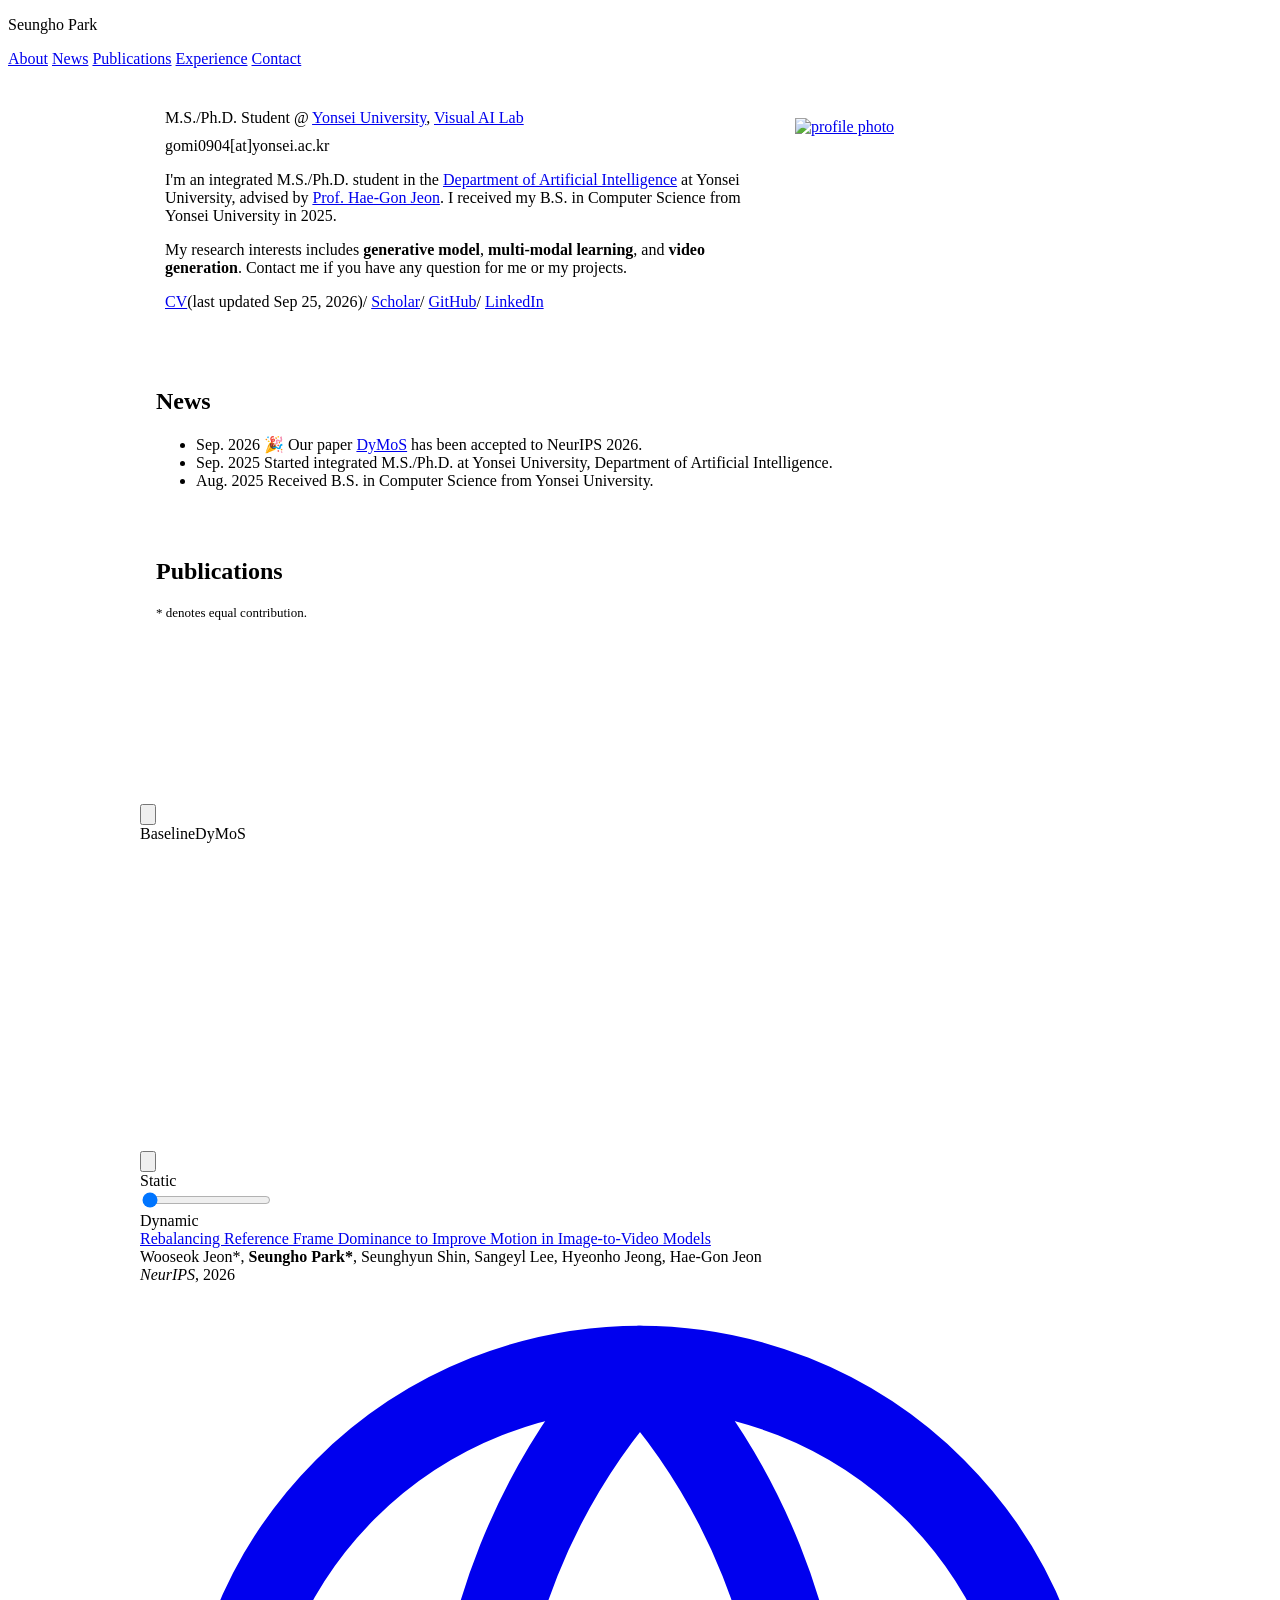
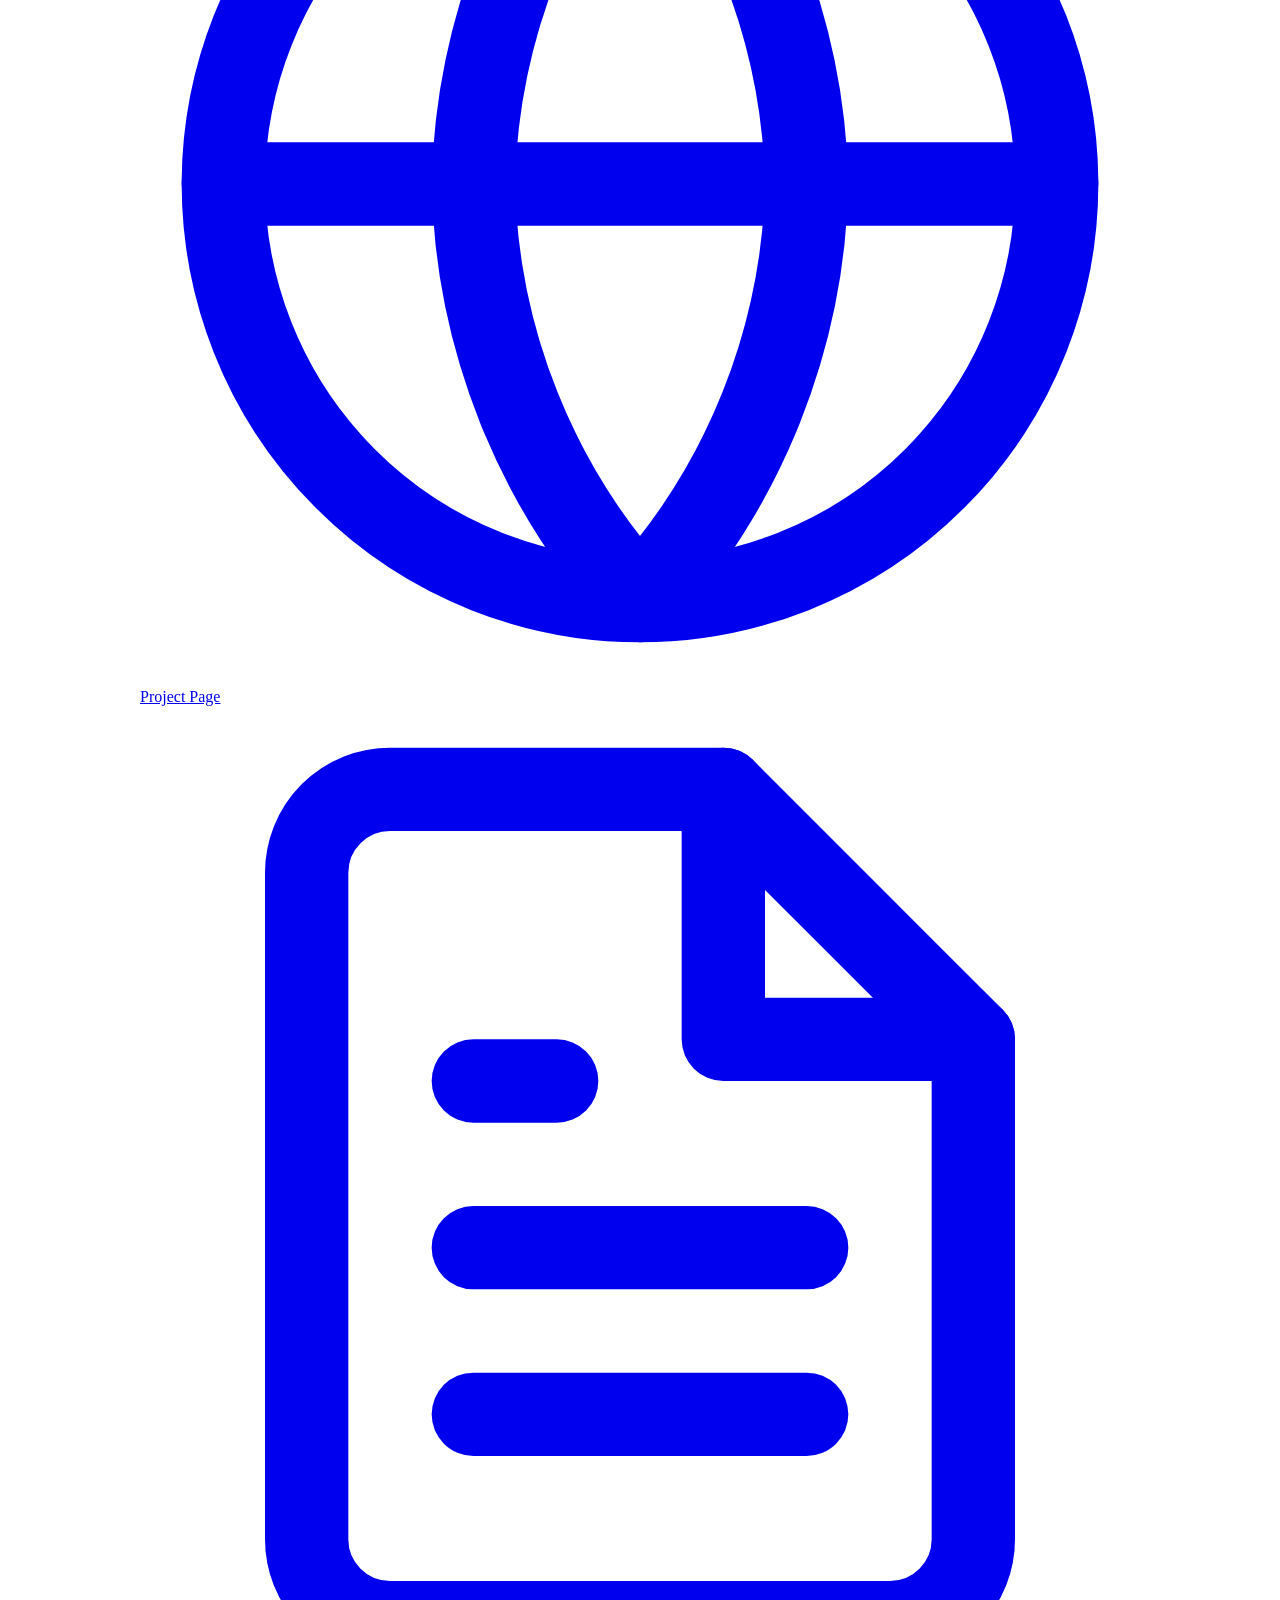
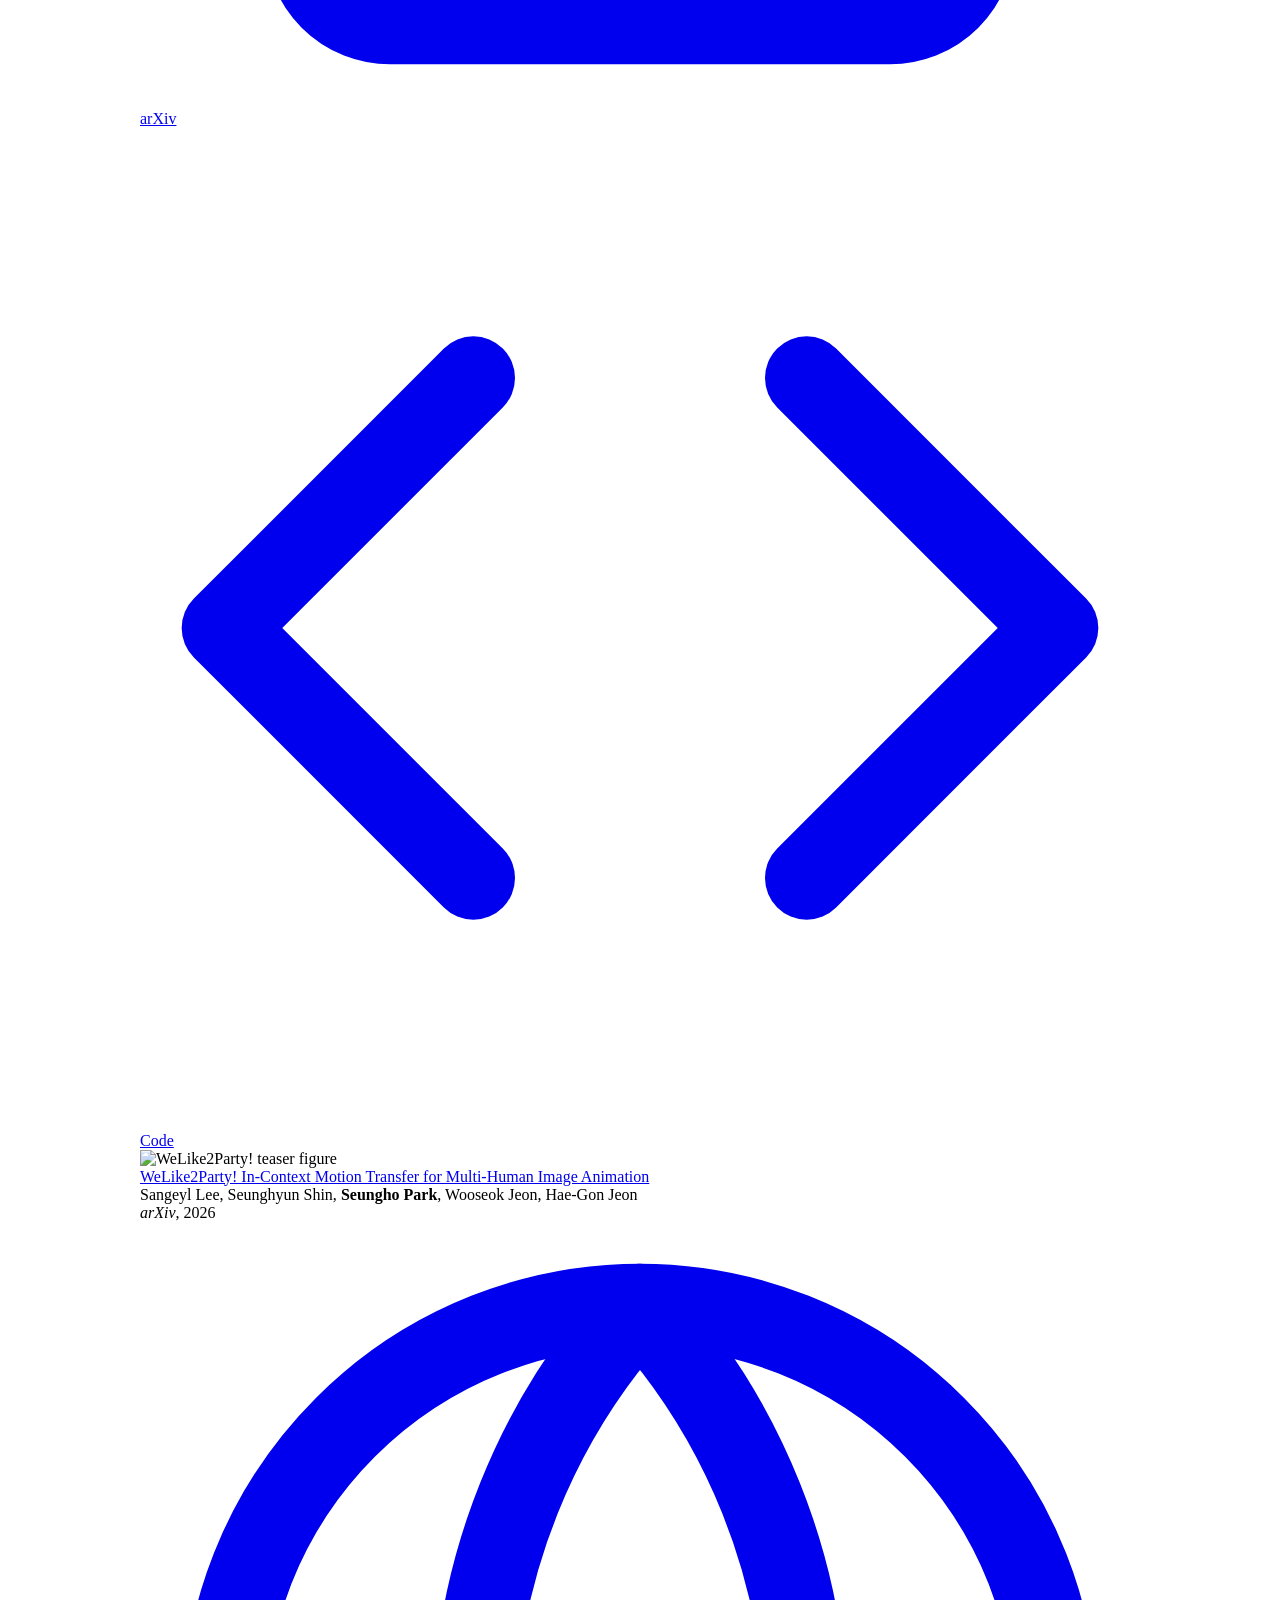
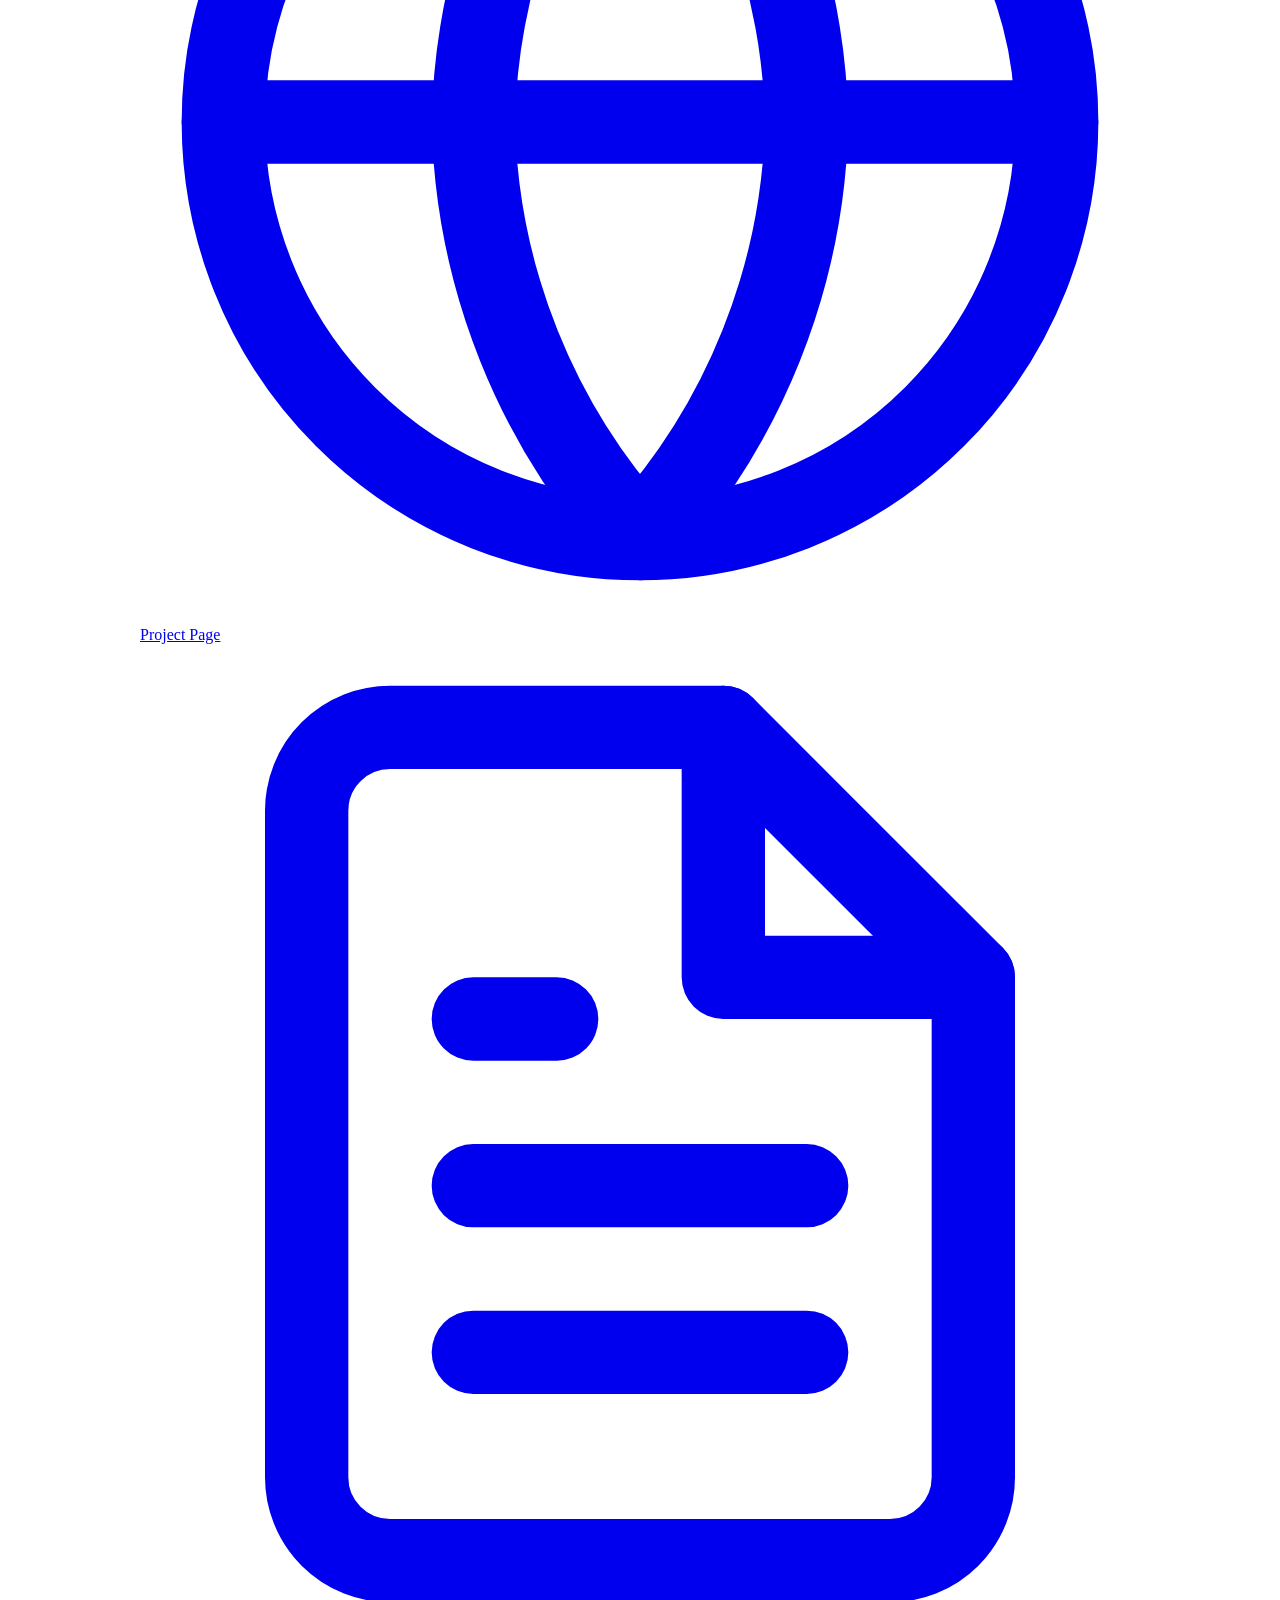
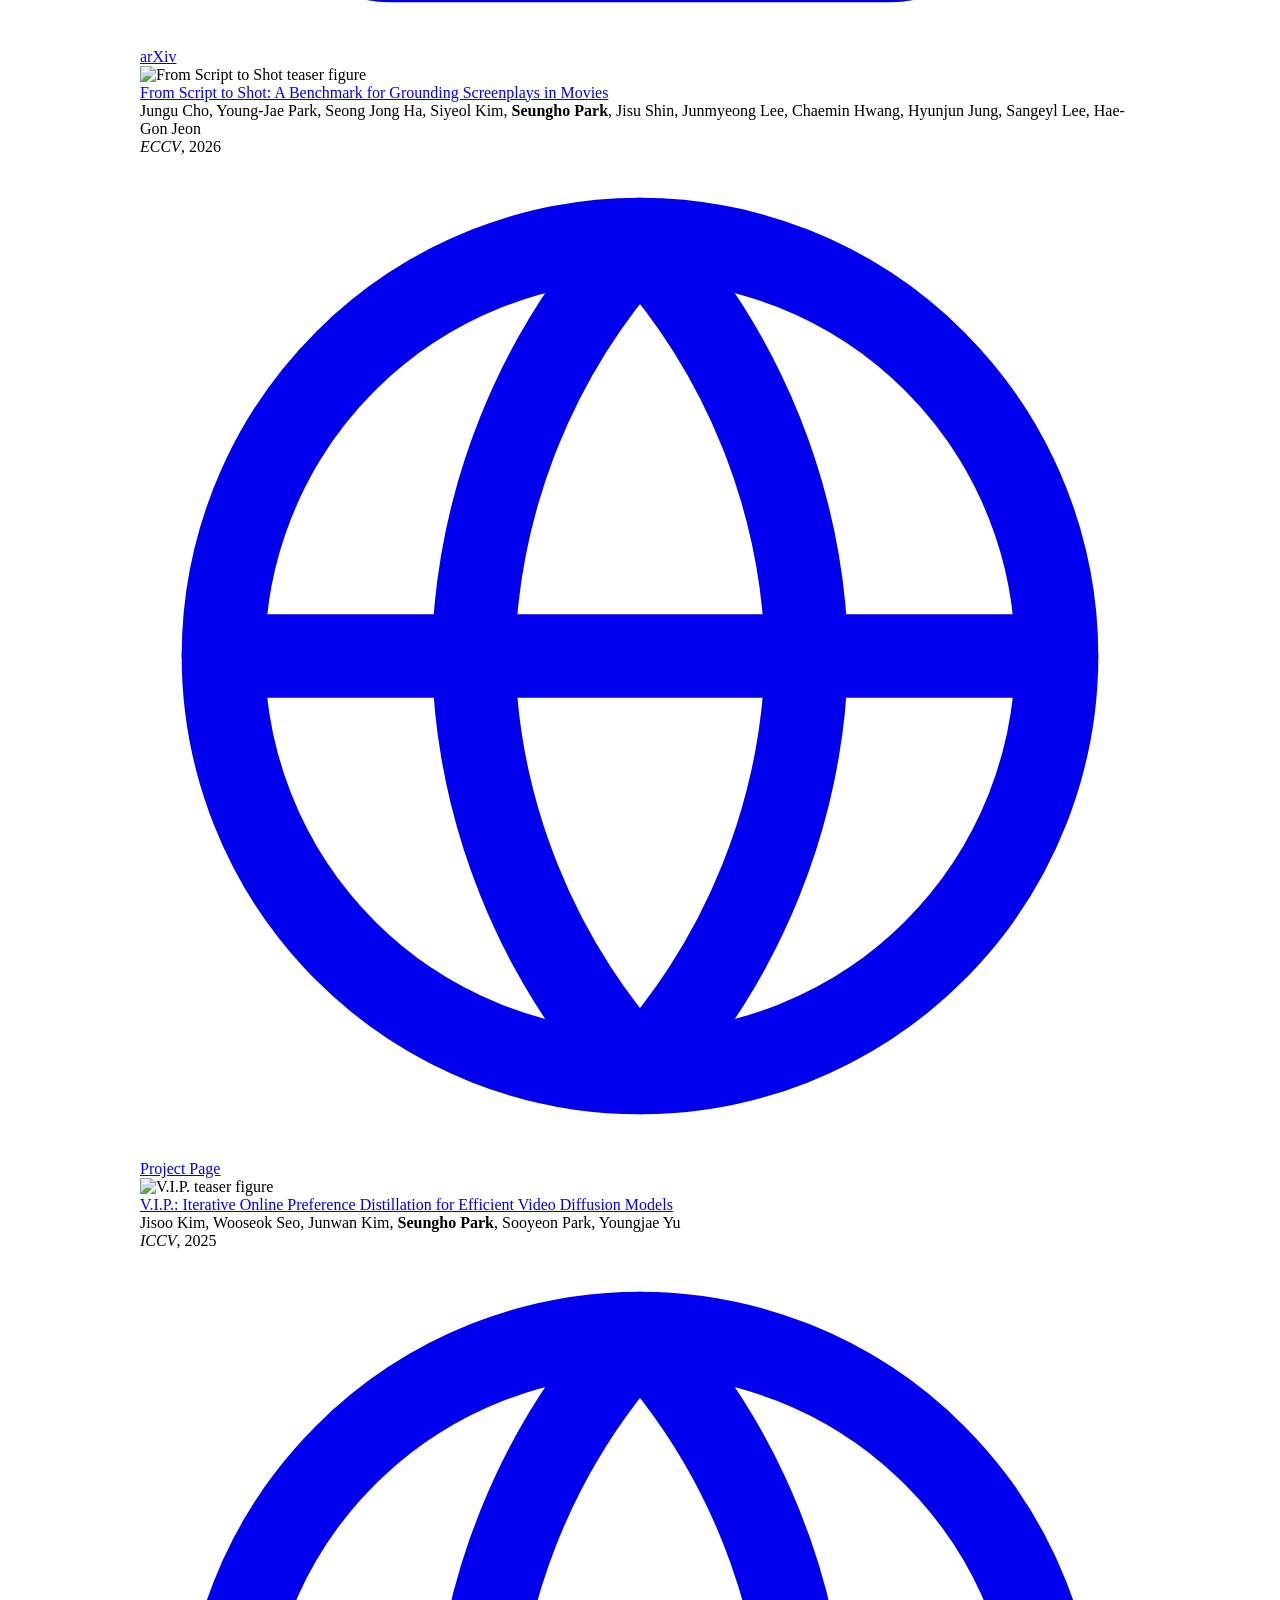
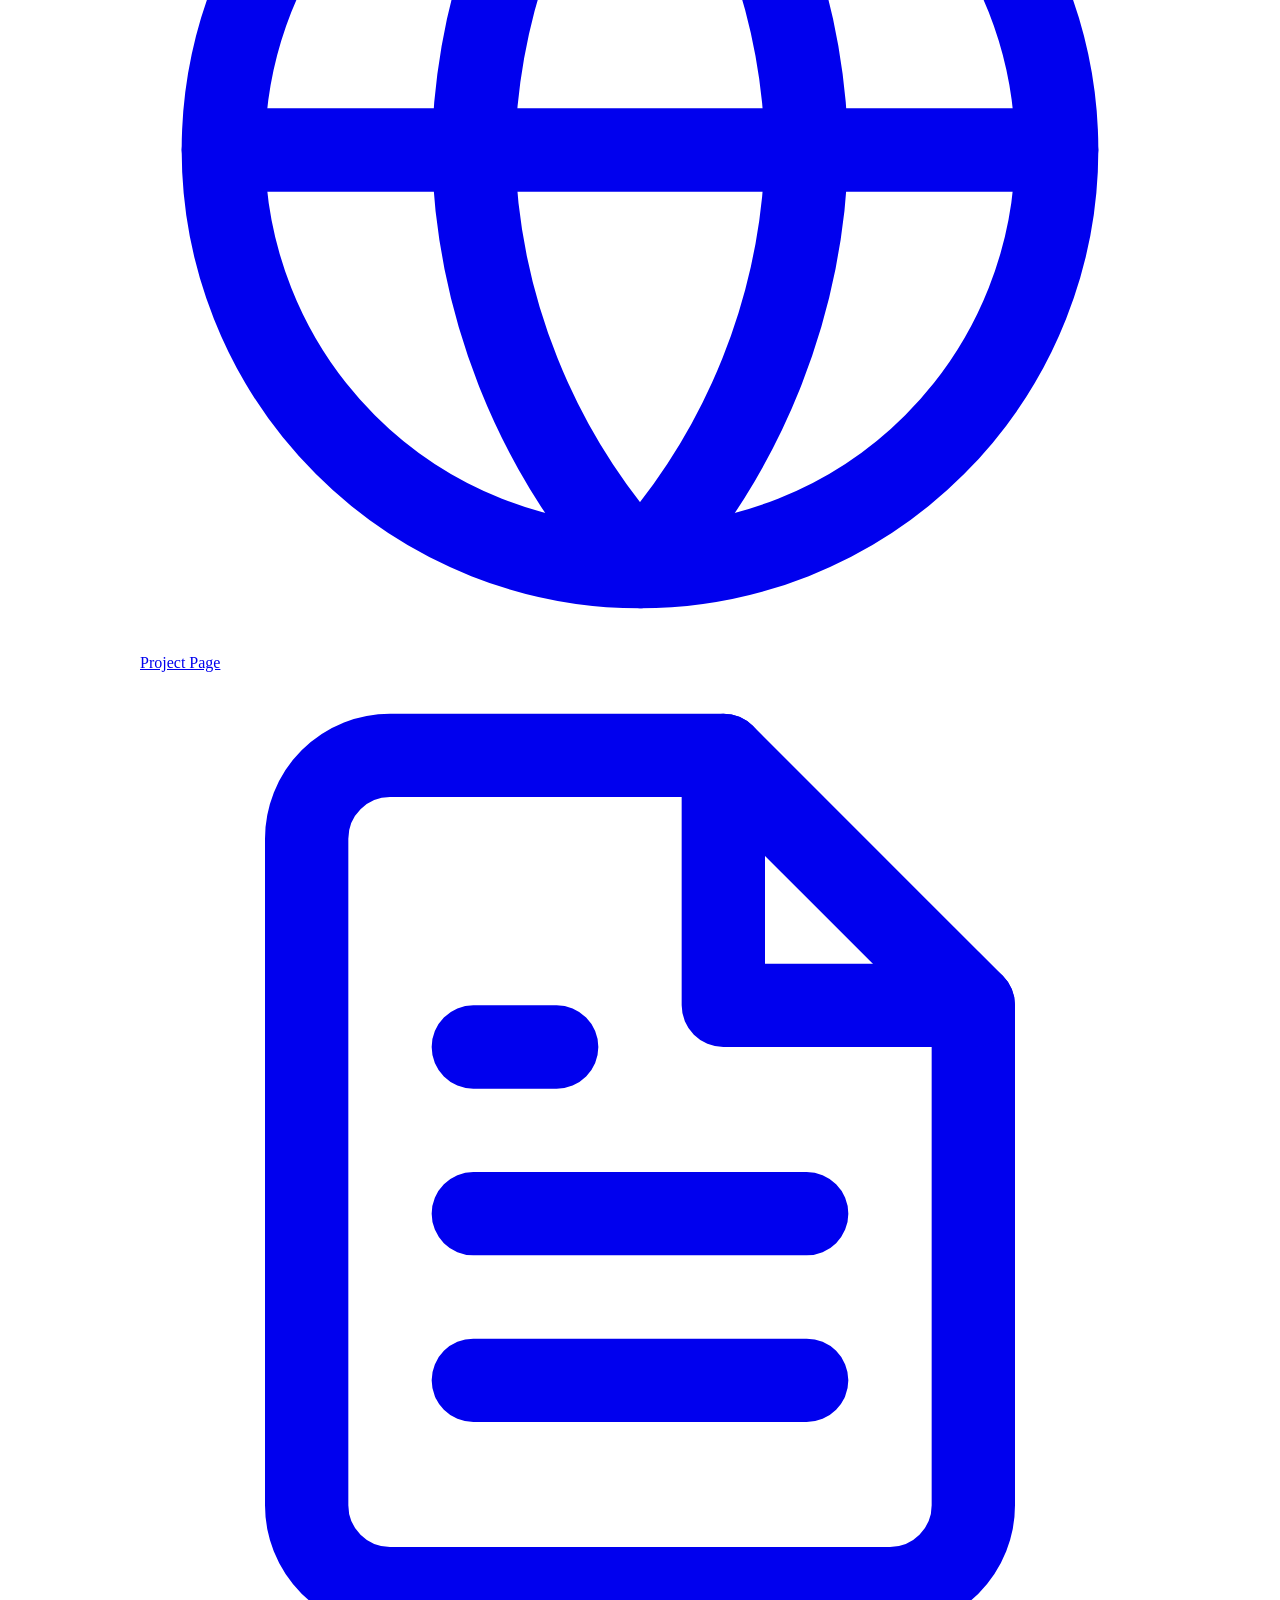
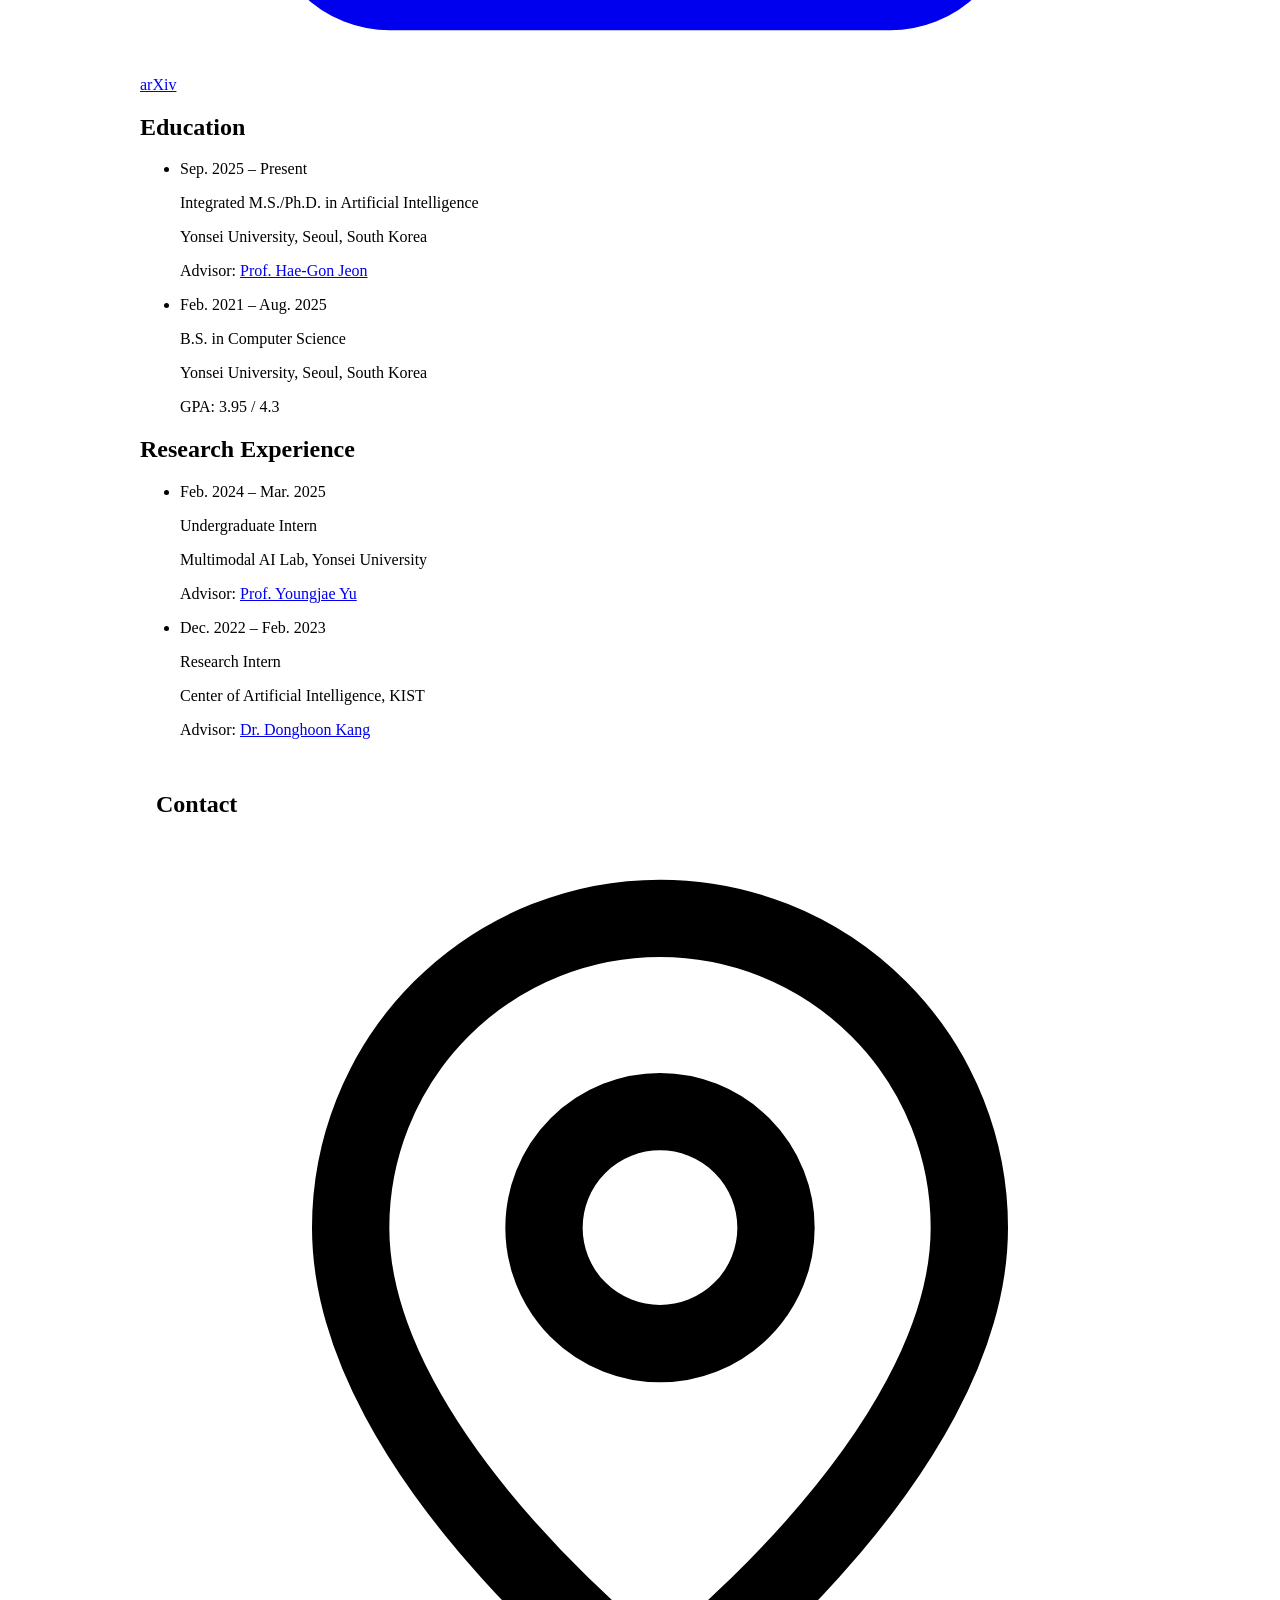
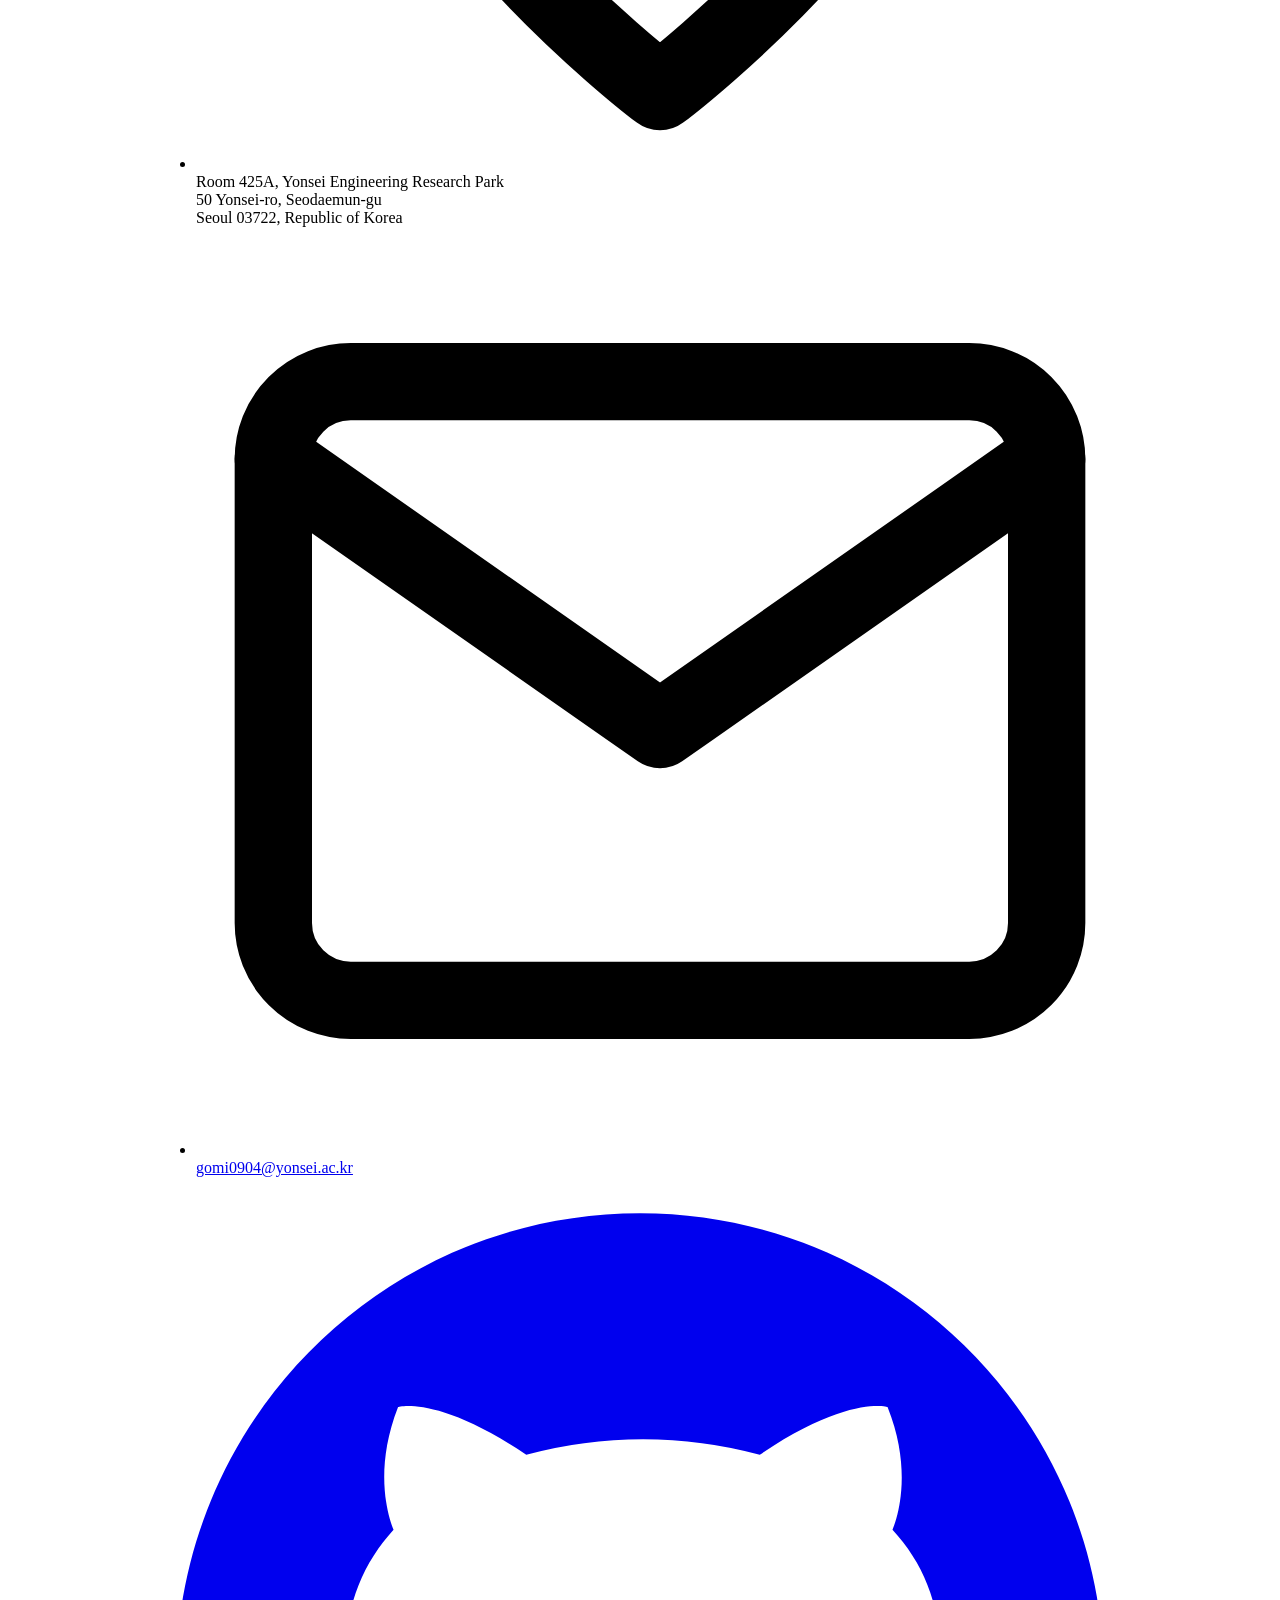
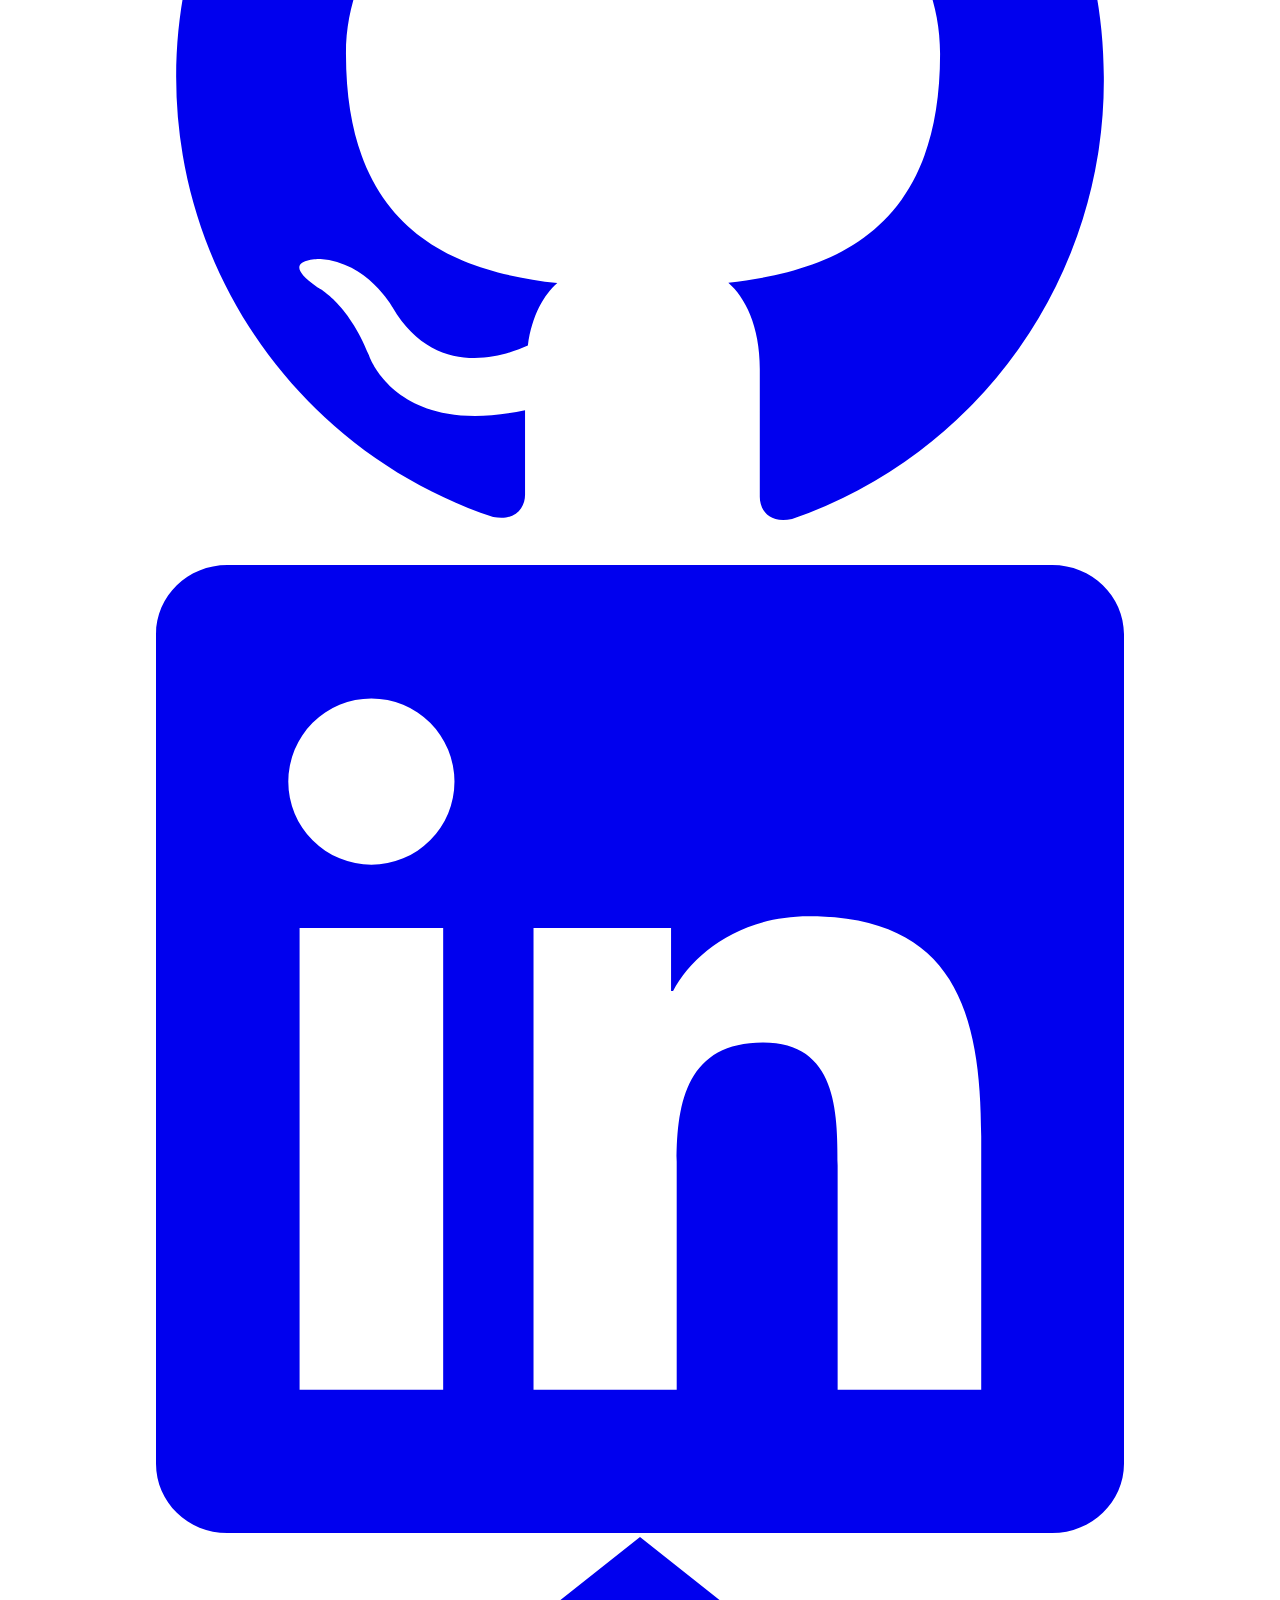
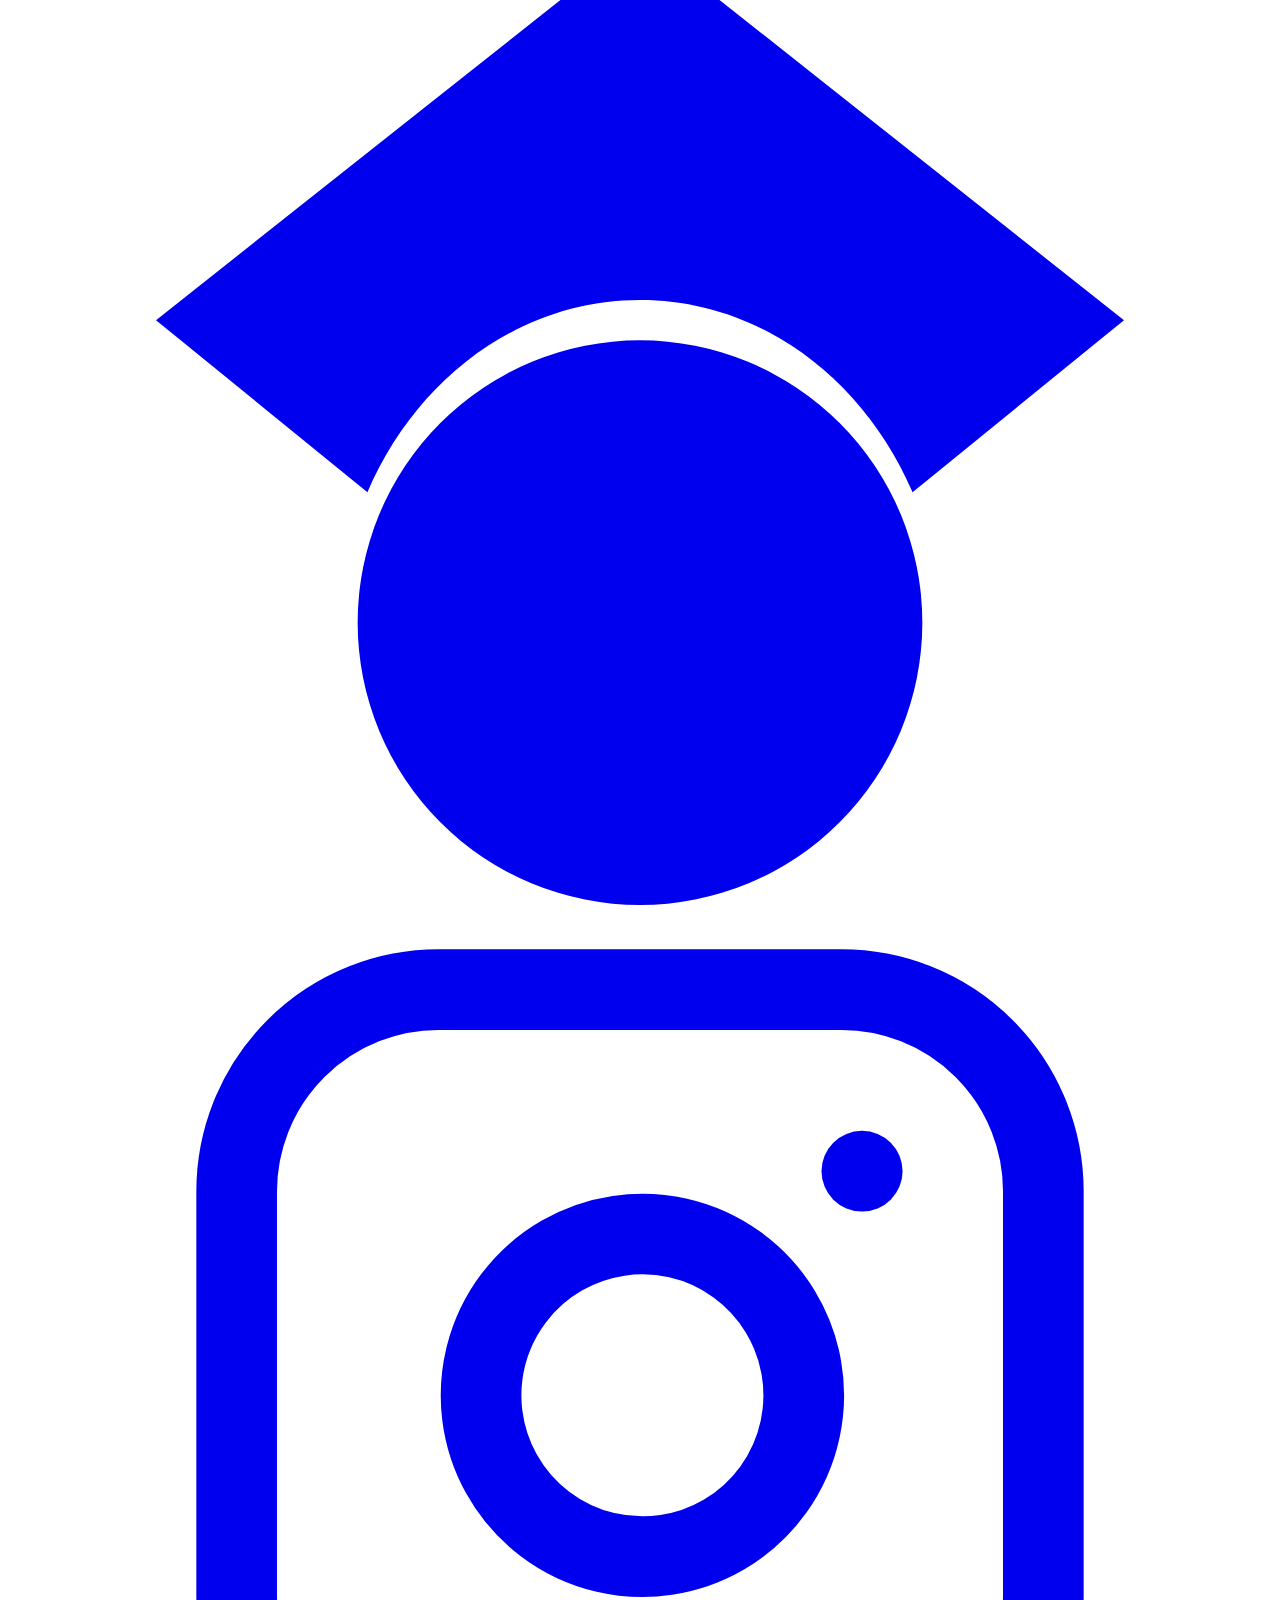
==== index.html @ 1aa6486d "fix: repo name" ====
<!DOCTYPE HTML>
<html lang="en">
  <head>
    <meta http-equiv="Content-Type" content="text/html; charset=UTF-8">
    <title>Seungho Park</title>
    <meta name="author" content="Seungho Park">
    <meta name="viewport" content="width=device-width, initial-scale=1">
    <link rel="stylesheet" type="text/css" href="stylesheet.css?v=20260527a">
  </head>

  <body>

    <!-- ============== TOP HEADER (name + nav) ============== -->
    <header class="page-header">
      <p class="name">Seungho Park</p>
      <nav class="topnav">
        <a href="#about">About</a>
        <a href="#news">News</a>
        <a href="#publications">Publications</a>
        <a href="#experience">Experience</a>
        <a href="#contact">Contact</a>
      </nav>
    </header>

<table style="width:100%;max-width:1000px;border:0px;border-spacing:0px;border-collapse:separate;margin-right:auto;margin-left:auto;"><tbody>
      <tr style="padding:0px">
        <td style="padding:0px">

          <!-- ============== ABOUT / HEADER ============== -->
          <table id="about" style="width:100%;border:0px;border-spacing:0px;border-collapse:separate;margin-right:auto;margin-left:auto;"><tbody>
            <tr style="padding:0px">
              <td style="padding:2.5%;width:63%;vertical-align:middle">
                <p class="subtitle">M.S./Ph.D. Student @ <a href="https://www.yonsei.ac.kr/">Yonsei University</a>, <a href="https://sites.google.com/site/hgjeoncv/">Visual AI Lab</a></p>
                <p class="subtitle" style="margin-top:-6px;">gomi0904[at]yonsei.ac.kr</p>

                <p>
                  I'm an integrated M.S./Ph.D. student in the
                  <a href="https://cais.yonsei.ac.kr/csai/index.do">Department of Artificial Intelligence</a>
                  at Yonsei University, advised by
                  <a href="https://sites.google.com/site/hgjeoncv/">Prof. Hae-Gon Jeon</a>.
                  I received my B.S. in Computer Science from Yonsei University in 2025.
                </p>
                <p>
                  My research interests includes
                  <strong>generative model</strong>, <strong>multi-modal learning</strong>,
                  and <strong>video generation</strong>. Contact me if you have any question for me or my projects.
                </p>
                <p class="links-text">
                  
                  <a href="https://drive.google.com/file/d/1SDGfYWj-KbnXNOcP2JSFLZnd4g5QG13B/view?usp=drive_link">CV</a><span class="sep">(last updated Sep 25, 2026)/</span>
                  <a href="https://scholar.google.com/citations?hl=ko&user=VhP1UfAAAAAJ">Scholar</a><span class="sep">/</span>
                  <a href="https://github.com/shoxedqBbB">GitHub</a><span class="sep">/</span>
                  <a href="https://www.linkedin.com/in/%EC%8A%B9%ED%98%B8-%EB%B0%95-468747253/">LinkedIn</a>
                </p>
              </td>
              <td style="padding:5% 2.5% 2.5% 2.5%;width:37%;max-width:37%;vertical-align:top">
                <a href="images/profile.jpg"><img class="profile-photo" alt="profile photo" src="images/profile.jpg"></a>
              </td>
            </tr>
          </tbody></table>

          <!-- ============== NEWS ============== -->
          <table id="news" style="width:100%;border:0px;border-spacing:0px;border-collapse:separate;margin-right:auto;margin-left:auto;"><tbody>
            <tr>
              <td style="padding:16px;width:100%;vertical-align:middle">
                <h2>News</h2>
                <ul class="clean">
                  <li><span class="date">Sep. 2026</span> 🎉 Our paper <a href="https://shoxedqbbb.github.io/DyMoS/">DyMoS</a> has been accepted to NeurIPS 2026.</li>
                  <li><span class="date">Sep. 2025</span> Started integrated M.S./Ph.D. at Yonsei University, Department of Artificial Intelligence.</li>
                  <li><span class="date">Aug. 2025</span> Received B.S. in Computer Science from Yonsei University.</li>
                </ul>
              </td>
            </tr>
          </tbody></table>

          <!-- ============== PUBLICATIONS ============== -->
          <table id="publications" style="width:100%;border:0px;border-spacing:0px;border-collapse:separate;margin-right:auto;margin-left:auto;"><tbody>
            <tr>
              <td style="padding:16px;width:100%;vertical-align:middle">
                <h2>Publications</h2>
                <p style="font-size:13px; color: var(--muted);">
                  * denotes equal contribution.
                </p>
              </td>
            </tr>
          </tbody></table>

          <!-- ===== DyMoS — interactive widget (single boy_mud comparison) ===== -->
          <div class="pub-row">
            <div class="pub-thumb">
              <div class="pub-interactive">
                <div class="flip-card-wrap">
                  <div class="flip-card" id="dymosFlipCard">
                    <!-- FRONT: single baseline↔DyMoS slider (boy_mud) -->
                    <div class="flip-face flip-front">
                      <div class="compare-grid"
                           data-cells='[
                             {"base":"DyMoS/assets/videos/dynamic/fig4_02_boy_mud/base.mp4","ours":"DyMoS/assets/videos/dynamic/fig4_02_boy_mud/ours.mp4"}
                           ]'></div>
                      <button class="pub-flip-btn" data-flip-target="dymosFlipCard" title="Switch to continuous control">
                        <svg viewBox="0 0 24 24" fill="none" stroke="currentColor" stroke-width="2" stroke-linecap="round" stroke-linejoin="round"><polyline points="23 4 23 10 17 10"/><polyline points="1 20 1 14 7 14"/><path d="M3.51 9a9 9 0 0 1 14.85-3.36L23 10M1 14l4.64 4.36A9 9 0 0 0 20.49 15"/></svg>
                      </button>
                      <div class="widget-foot">
                        <span>Baseline</span><span class="grid-axis-arrow"></span><span>DyMoS</span>
                      </div>
                    </div>
                    <!-- BACK: single whitehorse + 4-step Static↔Dynamic slider -->
                    <div class="flip-face flip-back">
                      <div class="sd-stage"
                           data-videos='[
                             "DyMoS/assets/videos/teaser/continuous/whitehorse/g-2.0.mp4",
                             "DyMoS/assets/videos/teaser/continuous/whitehorse/g-1.0.mp4",
                             "DyMoS/assets/videos/teaser/continuous/whitehorse/g0.6.mp4",
                             "DyMoS/assets/videos/teaser/continuous/whitehorse/g+1.0.mp4"
                           ]'></div>
                      <button class="pub-flip-btn" data-flip-target="dymosFlipCard" title="Back to comparison">
                        <svg viewBox="0 0 24 24" fill="none" stroke="currentColor" stroke-width="2" stroke-linecap="round" stroke-linejoin="round"><polyline points="23 4 23 10 17 10"/><polyline points="1 20 1 14 7 14"/><path d="M3.51 9a9 9 0 0 1 14.85-3.36L23 10M1 14l4.64 4.36A9 9 0 0 0 20.49 15"/></svg>
                      </button>
                      <div class="widget-foot sd-foot">
                        <span class="sd-axis-label static">Static</span>
                        <div class="sd-slot-wrap">
                          <input type="range" class="sd-slider" min="0" max="3" step="1" value="0">
                          <div class="sd-ticks"></div>
                        </div>
                        <span class="sd-axis-label dynamic">Dynamic</span>
                      </div>
                    </div>
                  </div>
                </div>
              </div>
            </div>
            <div>
              <a href="https://shoxedqbbb.github.io/DyMoS/">
                <span class="papertitle">Rebalancing Reference Frame Dominance to Improve Motion in Image-to-Video Models</span>
              </a>
              <br>
              Wooseok Jeon*, <strong>Seungho Park*</strong>, Seunghyun Shin, Sangeyl Lee, Hyeonho Jeong, Hae-Gon Jeon
              <br>
              <em>NeurIPS</em>, 2026
              <div class="pub-buttons">
                <a href="https://shoxedqbbb.github.io/DyMoS/">
                  <svg viewBox="0 0 24 24" fill="none" stroke="currentColor" stroke-width="2" stroke-linecap="round" stroke-linejoin="round"><circle cx="12" cy="12" r="10"/><path d="M2 12h20"/><path d="M12 2a15.3 15.3 0 0 1 4 10 15.3 15.3 0 0 1-4 10 15.3 15.3 0 0 1-4-10 15.3 15.3 0 0 1 4-10z"/></svg>
                  Project Page
                </a>
                <a href="https://arxiv.org/abs/2605.19398">
                  <svg viewBox="0 0 24 24" fill="none" stroke="currentColor" stroke-width="2" stroke-linecap="round" stroke-linejoin="round"><path d="M14 2H6a2 2 0 0 0-2 2v16a2 2 0 0 0 2 2h12a2 2 0 0 0 2-2V8z"/><path d="M14 2v6h6"/><path d="M16 13H8M16 17H8M10 9H8"/></svg>
                  arXiv
                </a>
                <a href="https://github.com/shoxedqBbB/DyMoS">
                  <svg viewBox="0 0 24 24" fill="none" stroke="currentColor" stroke-width="2" stroke-linecap="round" stroke-linejoin="round"><polyline points="16 18 22 12 16 6"/><polyline points="8 6 2 12 8 18"/></svg>
                  Code
                </a>
              </div>
            </div>
          </div>

          <!-- ===== WeLike2Party! ===== -->
          <div class="pub-row">
            <div class="pub-thumb">
              <img src='images/welike2party_teaser_paperstyle.gif' alt="WeLike2Party! teaser figure">
            </div>
            <div>
              <a href="https://wl2pvideo.github.io/">
                <span class="papertitle">WeLike2Party! In-Context Motion Transfer for Multi-Human Image Animation</span>
              </a>
              <br>
              Sangeyl Lee, Seunghyun Shin, <strong>Seungho Park</strong>, Wooseok Jeon, Hae-Gon Jeon
              <br>
              <em>arXiv</em>, 2026
              <div class="pub-buttons">
                <a href="https://wl2pvideo.github.io/">
                  <svg viewBox="0 0 24 24" fill="none" stroke="currentColor" stroke-width="2" stroke-linecap="round" stroke-linejoin="round"><circle cx="12" cy="12" r="10"/><path d="M2 12h20"/><path d="M12 2a15.3 15.3 0 0 1 4 10 15.3 15.3 0 0 1-4 10 15.3 15.3 0 0 1-4-10 15.3 15.3 0 0 1 4-10z"/></svg>
                  Project Page
                </a>
                <a href="https://arxiv.org/abs/2609.36937">
                  <svg viewBox="0 0 24 24" fill="none" stroke="currentColor" stroke-width="2" stroke-linecap="round" stroke-linejoin="round"><path d="M14 2H6a2 2 0 0 0-2 2v16a2 2 0 0 0 2 2h12a2 2 0 0 0 2-2V8z"/><path d="M14 2v6h6"/><path d="M16 13H8M16 17H8M10 9H8"/></svg>
                  arXiv
                </a>
              </div>
            </div>
          </div>

          <!-- ===== From Script to Shot ===== -->
          <div class="pub-row">
            <div class="pub-thumb">
              <img src='images/from_script_to_shot_teaser.png' alt="From Script to Shot teaser figure">
            </div>
            <div>
              <a href="https://github.com/jungucho92/script2shot">
                <span class="papertitle">From Script to Shot: A Benchmark for Grounding Screenplays in Movies</span>
              </a>
              <br>
              Jungu Cho, Young-Jae Park, Seong Jong Ha, Siyeol Kim, <strong>Seungho Park</strong>, Jisu Shin, Junmyeong Lee, Chaemin Hwang, Hyunjun Jung, Sangeyl Lee, Hae-Gon Jeon
              <br>
              <em>ECCV</em>, 2026
              <div class="pub-buttons">
                <a href="https://github.com/jungucho92/script2shot">
                  <svg viewBox="0 0 24 24" fill="none" stroke="currentColor" stroke-width="2" stroke-linecap="round" stroke-linejoin="round"><circle cx="12" cy="12" r="10"/><path d="M2 12h20"/><path d="M12 2a15.3 15.3 0 0 1 4 10 15.3 15.3 0 0 1-4 10 15.3 15.3 0 0 1-4-10 15.3 15.3 0 0 1 4-10z"/></svg>
                  Project Page
                </a>
              </div>
            </div>
          </div>

          <!-- ===== V.I.P. ===== -->
          <div class="pub-row">
            <div class="pub-thumb">
              <img src='images/vip_teaser.png' alt="V.I.P. teaser figure">
            </div>
            <div>
              <a href="https://jiiiisoo.github.io/VIP.github.io/">
                <span class="papertitle">V.I.P.: Iterative Online Preference Distillation for Efficient Video Diffusion Models</span>
              </a>
              <br>
              Jisoo Kim, Wooseok Seo, Junwan Kim, <strong>Seungho Park</strong>, Sooyeon Park, Youngjae Yu
              <br>
              <em>ICCV</em>, 2025
              <div class="pub-buttons">
                <a href="https://jiiiisoo.github.io/VIP.github.io/">
                  <svg viewBox="0 0 24 24" fill="none" stroke="currentColor" stroke-width="2" stroke-linecap="round" stroke-linejoin="round"><circle cx="12" cy="12" r="10"/><path d="M2 12h20"/><path d="M12 2a15.3 15.3 0 0 1 4 10 15.3 15.3 0 0 1-4 10 15.3 15.3 0 0 1-4-10 15.3 15.3 0 0 1 4-10z"/></svg>
                    Project Page
                  </a>
                  <a href="https://arxiv.org/abs/2508.03254">
                    <svg viewBox="0 0 24 24" fill="none" stroke="currentColor" stroke-width="2" stroke-linecap="round" stroke-linejoin="round"><path d="M14 2H6a2 2 0 0 0-2 2v16a2 2 0 0 0 2 2h12a2 2 0 0 0 2-2V8z"/><path d="M14 2v6h6"/><path d="M16 13H8M16 17H8M10 9H8"/></svg>
                    arXiv
                  </a>
                </div>
            </div>
          </div>

          <!-- ============== EDUCATION + RESEARCH EXPERIENCE (side by side) ============== -->
          <div id="experience" class="split">
            <div>
              <h2 id="education">Education</h2>
              <ul class="timeline">
                <li>
                  <span class="tl-date">Sep. 2025 – Present</span>
                  <p class="tl-title">Integrated M.S./Ph.D. in Artificial Intelligence</p>
                  <p class="tl-place">Yonsei University, Seoul, South Korea</p>
                  <p class="tl-meta">Advisor: <a href="https://sites.google.com/site/hgjeoncv/">Prof. Hae-Gon Jeon</a></p>
                </li>
                <li>
                  <span class="tl-date">Feb. 2021 – Aug. 2025</span>
                  <p class="tl-title">B.S. in Computer Science</p>
                  <p class="tl-place">Yonsei University, Seoul, South Korea</p>
                  <p class="tl-meta">GPA: 3.95 / 4.3</p>
                </li>
              </ul>
            </div>
            <div>
              <h2>Research Experience</h2>
              <ul class="timeline">
                <li>
                  <span class="tl-date">Feb. 2024 – Mar. 2025</span>
                  <p class="tl-title">Undergraduate Intern</p>
                  <p class="tl-place">Multimodal AI Lab, Yonsei University</p>
                  <p class="tl-meta">Advisor: <a href="https://yj-yu.github.io/home/">Prof. Youngjae Yu</a></p>
                </li>
                <li>
                  <span class="tl-date">Dec. 2022 – Feb. 2023</span>
                  <p class="tl-title">Research Intern</p>
                  <p class="tl-place">Center of Artificial Intelligence, KIST</p>
                  <p class="tl-meta">Advisor: <a href="https://kimbabmoowoo.github.io/">Dr. Donghoon Kang</a></p>
                </li>
              </ul>
            </div>
          </div>

<!-- ============== CONTACT ============== -->
          <table id="contact" style="width:100%;border:0px;border-spacing:0px;border-collapse:separate;margin-right:auto;margin-left:auto;"><tbody>
            <tr>
              <td style="padding:16px;width:100%;vertical-align:middle">
                <h2>Contact</h2>
                <div class="contact-grid">
                  <div>
                    <ul class="contact-list">
                      <li style="align-items: flex-start;">
                        <svg viewBox="0 0 24 24" fill="none" stroke="currentColor" stroke-width="2" stroke-linecap="round" stroke-linejoin="round" style="margin-top: 3px;"><path d="M20 10c0 6-8 12-8 12s-8-6-8-12a8 8 0 0 1 16 0z"/><circle cx="12" cy="10" r="3"/></svg>
                        <span>
                          Room 425A, Yonsei Engineering Research Park<br>
                          50 Yonsei-ro, Seodaemun-gu<br>
                          Seoul 03722, Republic of Korea
                        </span>
                      </li>
                      <li>
                        <svg viewBox="0 0 24 24" fill="none" stroke="currentColor" stroke-width="2" stroke-linecap="round" stroke-linejoin="round"><rect x="2" y="4" width="20" height="16" rx="2"/><path d="m22 6-10 7L2 6"/></svg>
                        <a href="mailto:gomi0904@yonsei.ac.kr">gomi0904@yonsei.ac.kr</a>
                      </li>
                    </ul>
                    <div class="icon-links">
                      <a href="https://github.com/shoxedqBbB" title="GitHub" aria-label="GitHub">
                        <svg viewBox="0 0 24 24" fill="currentColor"><path d="M12 .5C5.65.5.5 5.65.5 12c0 5.08 3.29 9.39 7.86 10.91.58.11.79-.25.79-.55v-2.1c-3.2.7-3.87-1.36-3.87-1.36-.52-1.33-1.28-1.69-1.28-1.69-1.05-.72.08-.7.08-.7 1.16.08 1.78 1.19 1.78 1.19 1.03 1.77 2.7 1.26 3.36.96.1-.75.4-1.26.73-1.55-2.55-.29-5.24-1.28-5.24-5.68 0-1.26.45-2.28 1.18-3.08-.12-.29-.51-1.46.11-3.04 0 0 .97-.31 3.18 1.18a11.04 11.04 0 0 1 5.79 0c2.2-1.49 3.17-1.18 3.17-1.18.63 1.58.24 2.75.12 3.04.74.8 1.18 1.82 1.18 3.08 0 4.41-2.69 5.38-5.25 5.67.41.36.78 1.06.78 2.14v3.17c0 .31.21.67.8.55A11.5 11.5 0 0 0 23.5 12C23.5 5.65 18.35.5 12 .5z"/></svg>
                      </a>
                      <a href="https://www.linkedin.com/in/%EC%8A%B9%ED%98%B8-%EB%B0%95-468747253/" title="LinkedIn" aria-label="LinkedIn">
                        <svg viewBox="0 0 24 24" fill="currentColor"><path d="M20.45 20.45h-3.55v-5.57c0-1.33-.02-3.04-1.85-3.04-1.86 0-2.14 1.45-2.14 2.95v5.66H9.36V9h3.41v1.56h.05c.48-.9 1.64-1.85 3.37-1.85 3.6 0 4.27 2.37 4.27 5.46v6.28zM5.34 7.43a2.06 2.06 0 1 1 0-4.12 2.06 2.06 0 0 1 0 4.12zM7.12 20.45H3.56V9h3.56v11.45zM22.22 0H1.77C.79 0 0 .77 0 1.72v20.56C0 23.23.79 24 1.77 24h20.45c.98 0 1.78-.77 1.78-1.72V1.72C24 .77 23.2 0 22.22 0z"/></svg>
                      </a>
                      <a href="https://scholar.google.com/citations?hl=ko&user=VhP1UfAAAAAJ" title="Google Scholar" aria-label="Google Scholar">
                        <svg viewBox="0 0 24 24" fill="currentColor"><path d="M5.242 13.769L0 9.5 12 0l12 9.5-5.242 4.269C17.548 10.945 14.978 9 12 9c-2.977 0-5.548 1.945-6.758 4.769zM12 10a7 7 0 1 0 0 14 7 7 0 0 0 0-14z"/></svg>
                      </a>
                      <a href="https://www.instagram.com/sh_0xed98b8" title="Instagram" aria-label="Instagram">
                        <svg viewBox="0 0 24 24" fill="none" stroke="currentColor" stroke-width="2" stroke-linecap="round" stroke-linejoin="round"><rect x="2" y="2" width="20" height="20" rx="5"/><path d="M16 11.37a4 4 0 1 1-7.91 1.18A4 4 0 0 1 16 11.37z"/><line x1="17.5" y1="6.5" x2="17.51" y2="6.5"/></svg>
                      </a>
                    </div>
                  </div>
                  <div class="contact-map">
                    <iframe
                      src="https://www.google.com/maps/embed?pb=!1m14!1m8!1m3!1d3163.0!2d126.9354738!3d37.5608403!3m2!1i1024!2i768!4f13.1!3m3!1m2!1s0x357c9913cc31e10d%3A0x2e862a8b6ba60026!2sYonsei%20Engineering%20Research%20Park!5e0!3m2!1sen!2skr!4v1716700000000"
                      loading="lazy"
                      referrerpolicy="no-referrer-when-downgrade"
                      allowfullscreen></iframe>
                  </div>
                </div>
              </td>
            </tr>
          </tbody></table>

          <!-- ============== FOOTER ============== -->
          <div class="footer">
            Template adapted from <a href="https://jonbarron.info">Jon Barron's website</a>.
          </div>

        </td>
      </tr>
    </tbody></table>
<script>
(function () {
  // ---------- Sync groups (wait for all videos to be ready, then play together) ----------
  function makeSyncGroup() {
    return { videos: [], started: false };
  }
  function addToSync(group, v) {
    group.videos.push(v);
    const onReady = () => {
      v.removeEventListener('canplay', onReady);
      tryPlay(group);
    };
    if (v.readyState >= 3) tryPlay(group);
    else v.addEventListener('canplay', onReady);
  }
  function tryPlay(group) {
    if (group.started) return;
    if (!group.videos.every(v => v.readyState >= 3)) return;
    group.started = true;
    // Reset all to start, then play simultaneously
    group.videos.forEach(v => { try { v.currentTime = 0; } catch (_) {} });
    group.videos.forEach(v => { v.play().catch(() => {}); });
  }

  // ---------- Flip card toggle ----------
  document.querySelectorAll('.pub-flip-btn').forEach(btn => {
    btn.addEventListener('click', () => {
      const target = document.getElementById(btn.dataset.flipTarget);
      if (target) target.classList.toggle('flipped');
    });
  });

  // ---------- Build baseline ↔ ours comparison cells ----------
  document.querySelectorAll('.compare-grid').forEach(grid => {
    let cells;
    try { cells = JSON.parse(grid.dataset.cells); }
    catch (e) { console.error('bad cells JSON', e); return; }
    grid.innerHTML = '';
    const group = makeSyncGroup();
    cells.forEach(c => {
      const cell = document.createElement('div');
      cell.className = 'compare-cell';
      cell.innerHTML = `
        <video class="layer-base" src="${c.base}" muted loop playsinline preload="auto"></video>
        <video class="layer-ours" src="${c.ours}" muted loop playsinline preload="auto"></video>
        <div class="cell-handle"></div>
      `;
      const ours   = cell.querySelector('.layer-ours');
      const handle = cell.querySelector('.cell-handle');
      const base   = cell.querySelector('.layer-base');
      addToSync(group, base);
      addToSync(group, ours);

      let dragging = false;
      const updateFromX = (clientX) => {
        const rect = cell.getBoundingClientRect();
        const x = Math.max(0, Math.min(rect.width, clientX - rect.left));
        const pct = (x / rect.width) * 100;
        handle.style.left = pct + '%';
        ours.style.clipPath = `inset(0 0 0 ${pct}%)`;
      };
      cell.addEventListener('pointerdown', e => {
        dragging = true;
        cell.setPointerCapture(e.pointerId);
        updateFromX(e.clientX);
      });
      cell.addEventListener('pointermove', e => { if (dragging) updateFromX(e.clientX); });
      cell.addEventListener('pointerup',   e => {
        dragging = false;
        try { cell.releasePointerCapture(e.pointerId); } catch(_){}
      });
      cell.addEventListener('pointercancel', () => { dragging = false; });
      grid.appendChild(cell);
    });
  });

  // ---------- Static ↔ Dynamic single pane + 4-step slider ----------
  document.querySelectorAll('.sd-stage').forEach(stage => {
    let videos;
    try { videos = JSON.parse(stage.dataset.videos); }
    catch (e) { console.error('bad sd-stage videos JSON', e); return; }
    stage.innerHTML = '';
    const group = makeSyncGroup();
    const vidEls = videos.map((src, i) => {
      const v = document.createElement('video');
      v.src = src;
      v.muted = true; v.loop = true;
      v.playsInline = true; v.preload = 'auto';
      if (i === 0) v.classList.add('active');
      stage.appendChild(v);
      addToSync(group, v);
      return v;
    });
    // Slider snaps to integer 0..n-1
    const slider = stage.parentNode.querySelector('.sd-slider');
    if (!slider) return;
    slider.max = String(vidEls.length - 1);
    slider.addEventListener('input', () => {
      const idx = Math.max(0, Math.min(vidEls.length - 1, parseInt(slider.value, 10)));
      vidEls.forEach((v, i) => v.classList.toggle('active', i === idx));
    });
  });
})();
</script>

  </body>
</html>
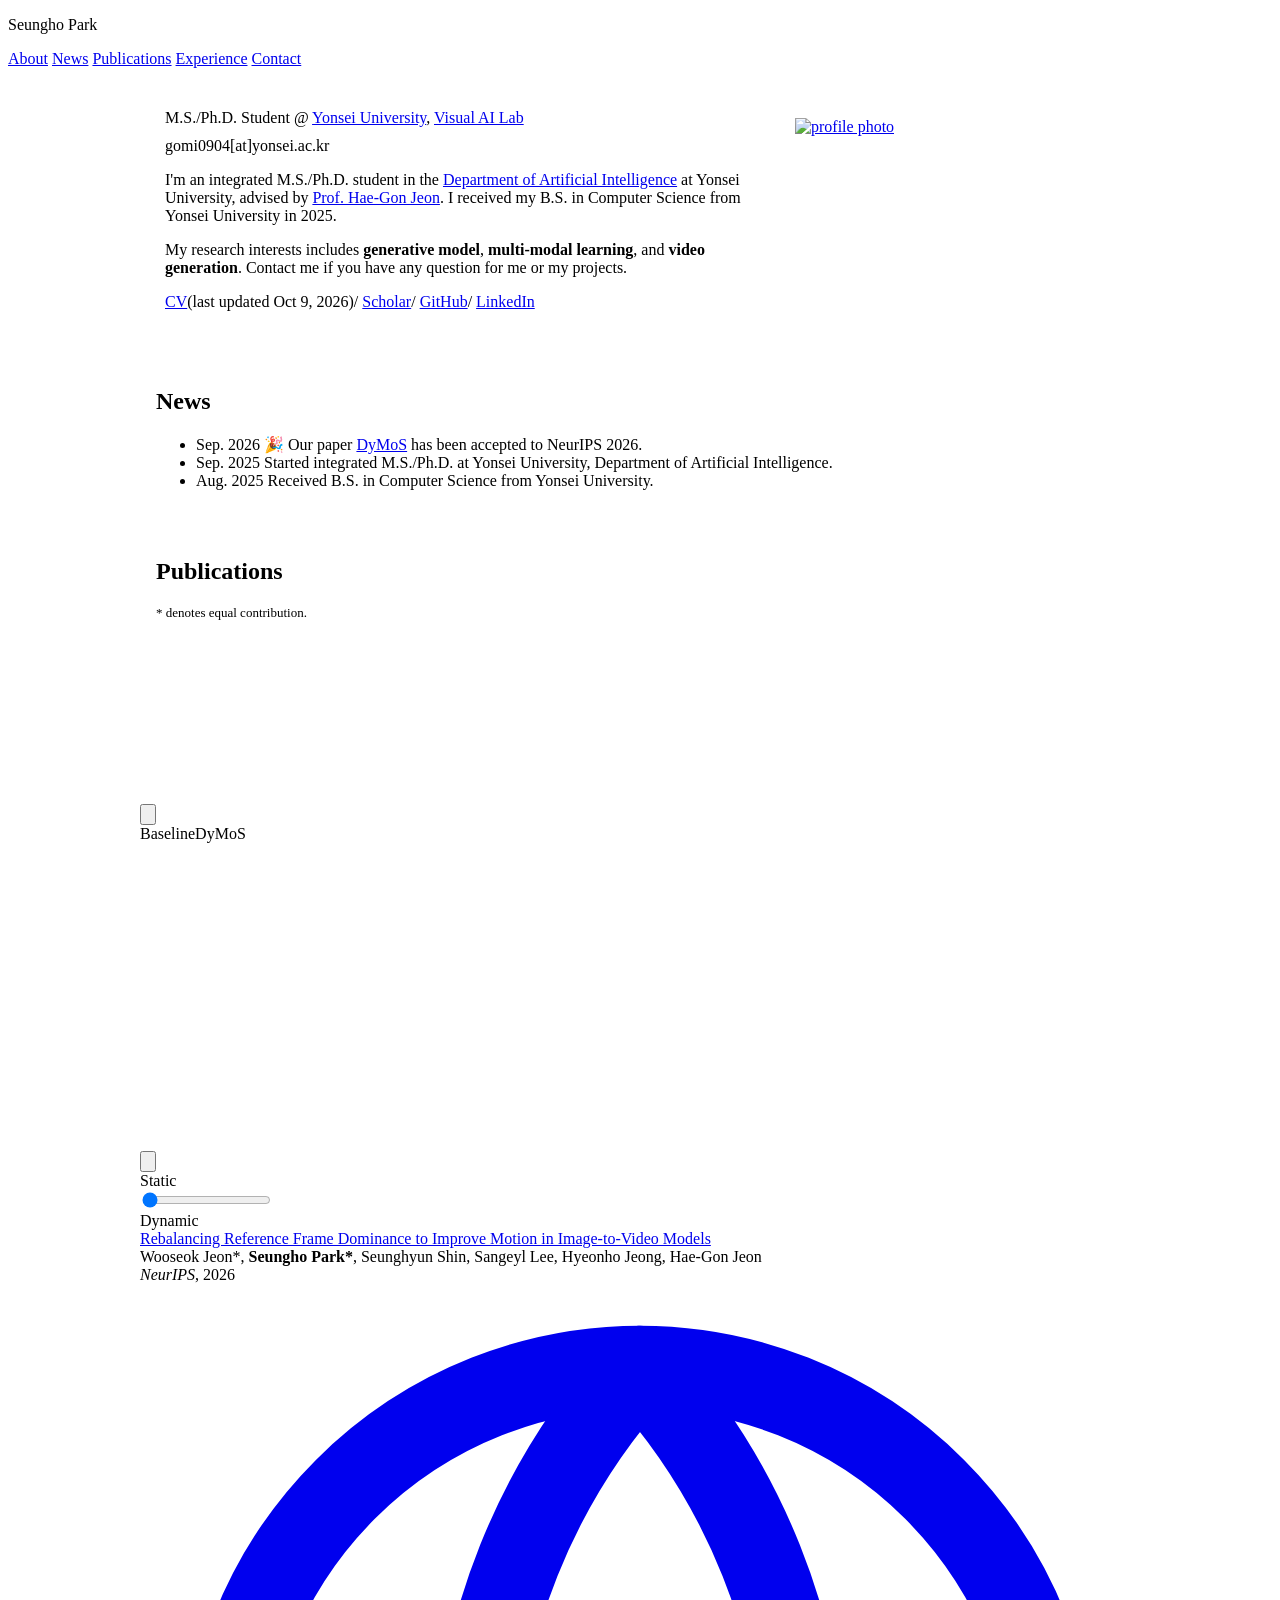
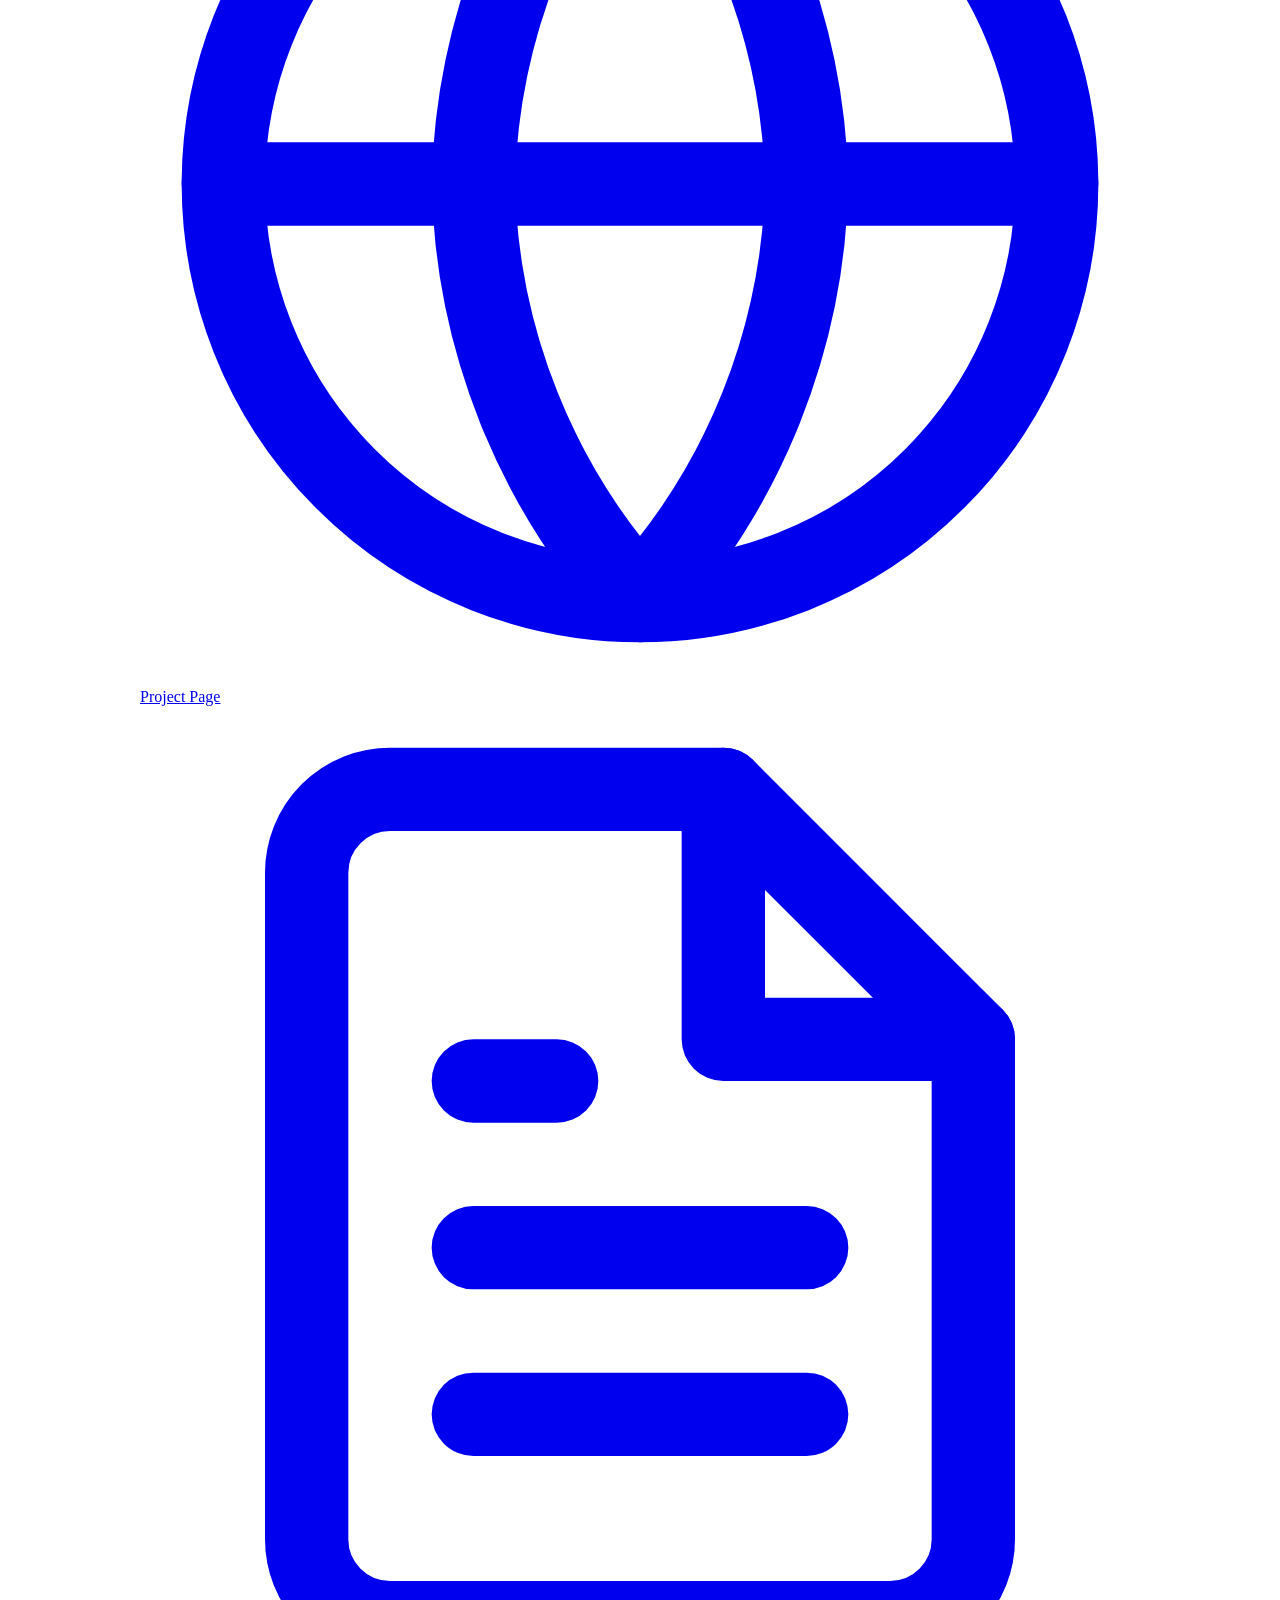
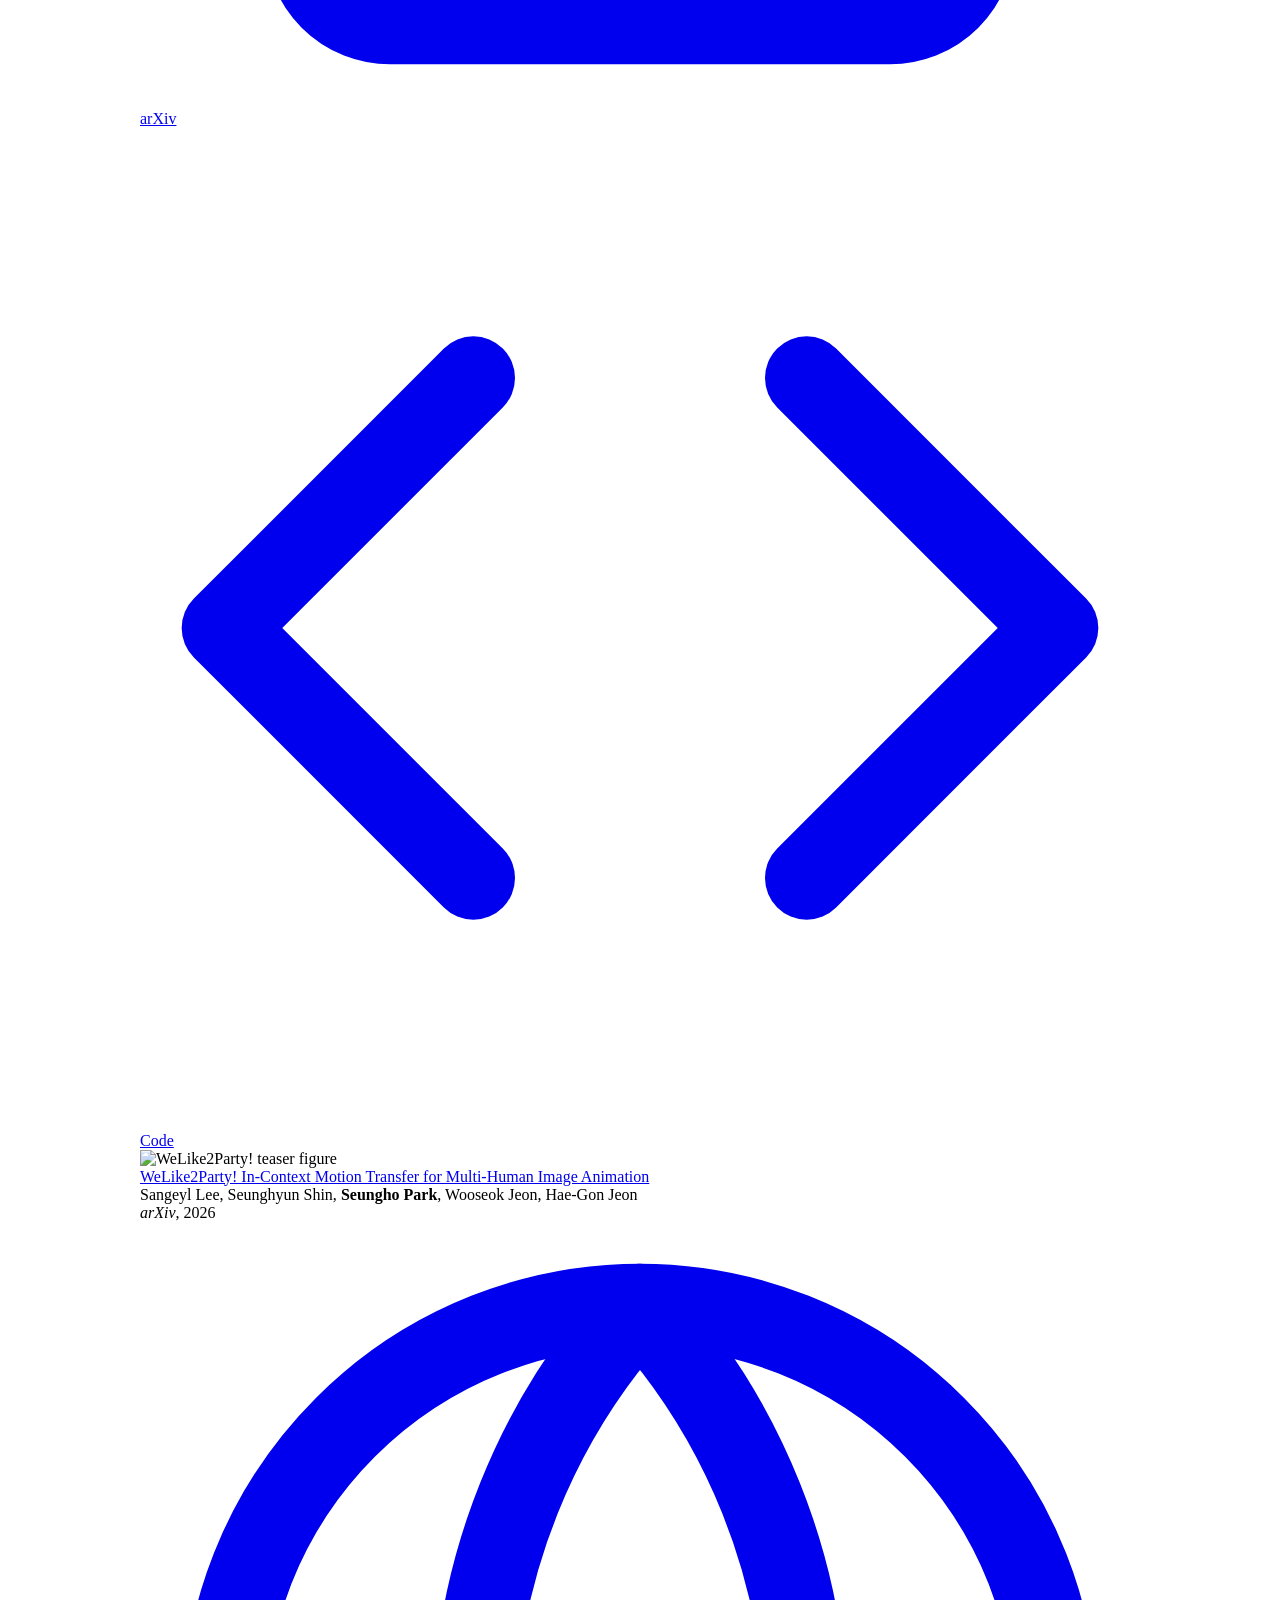
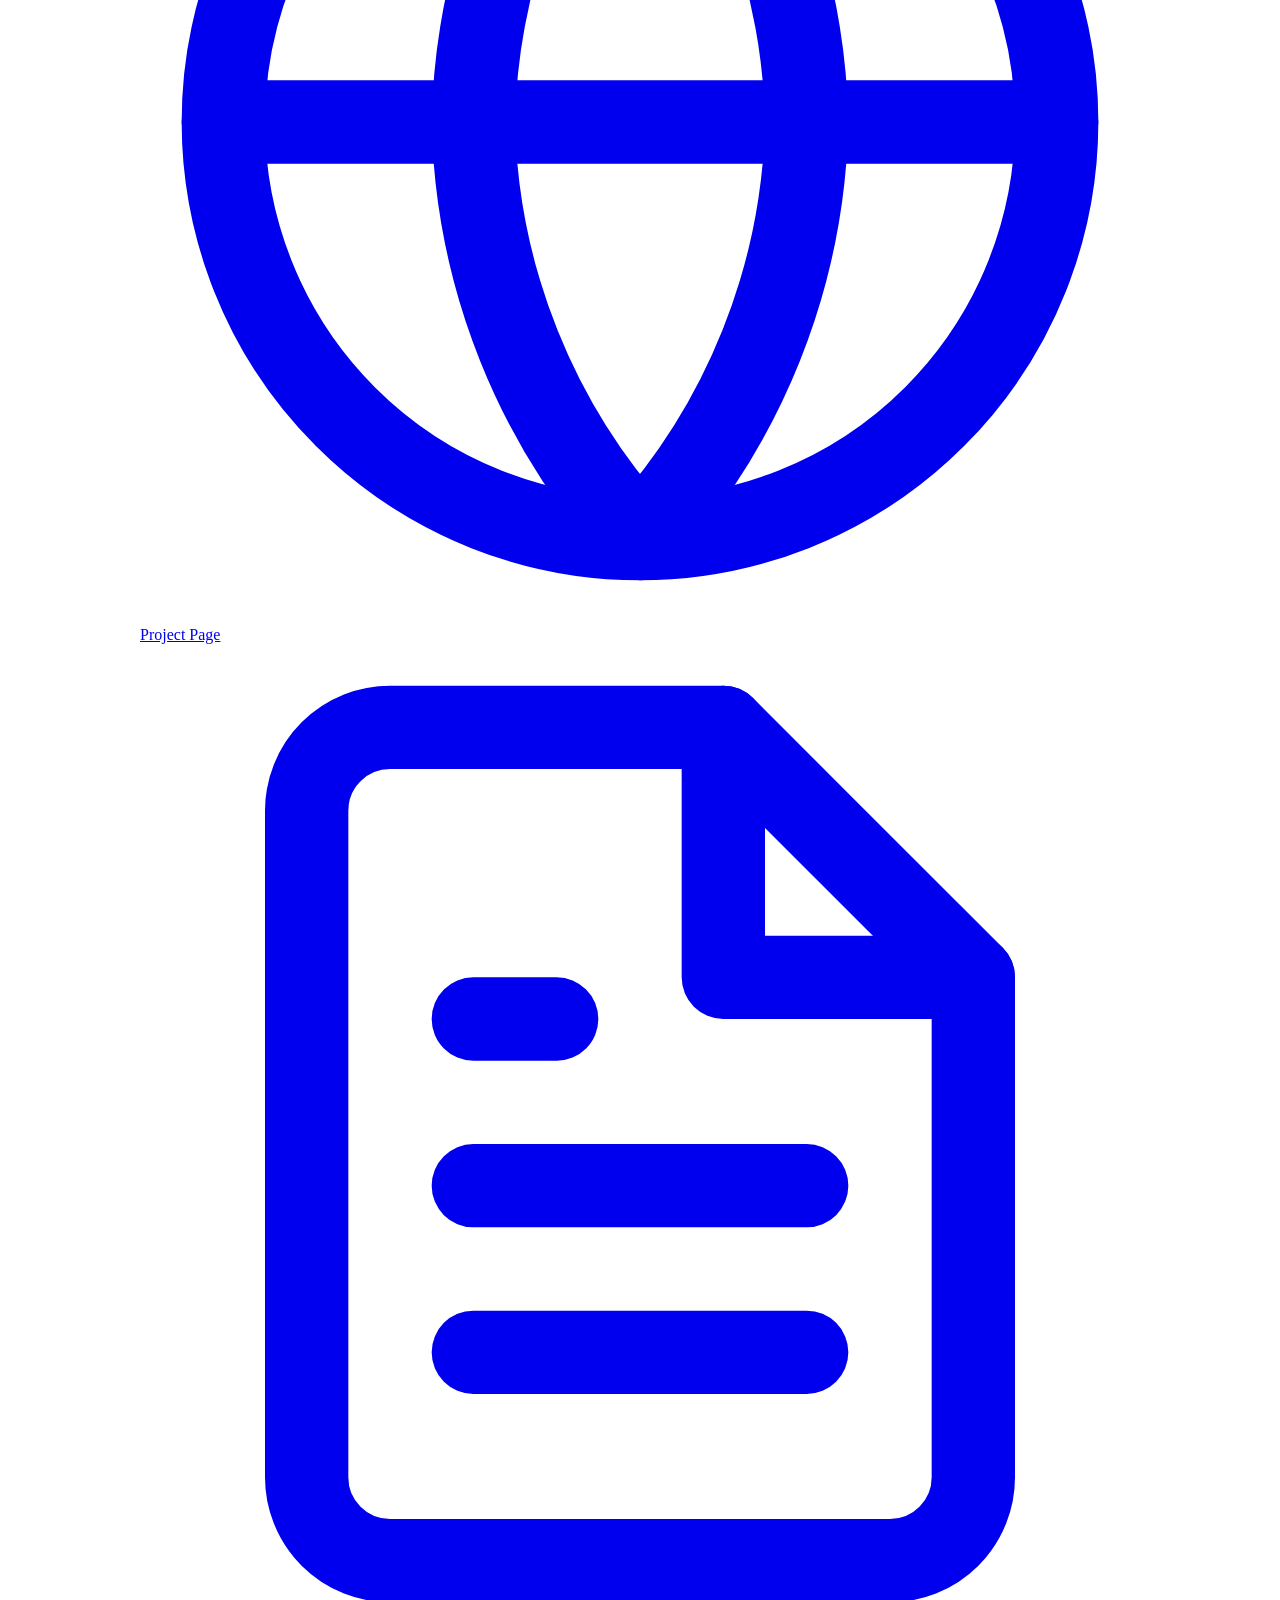
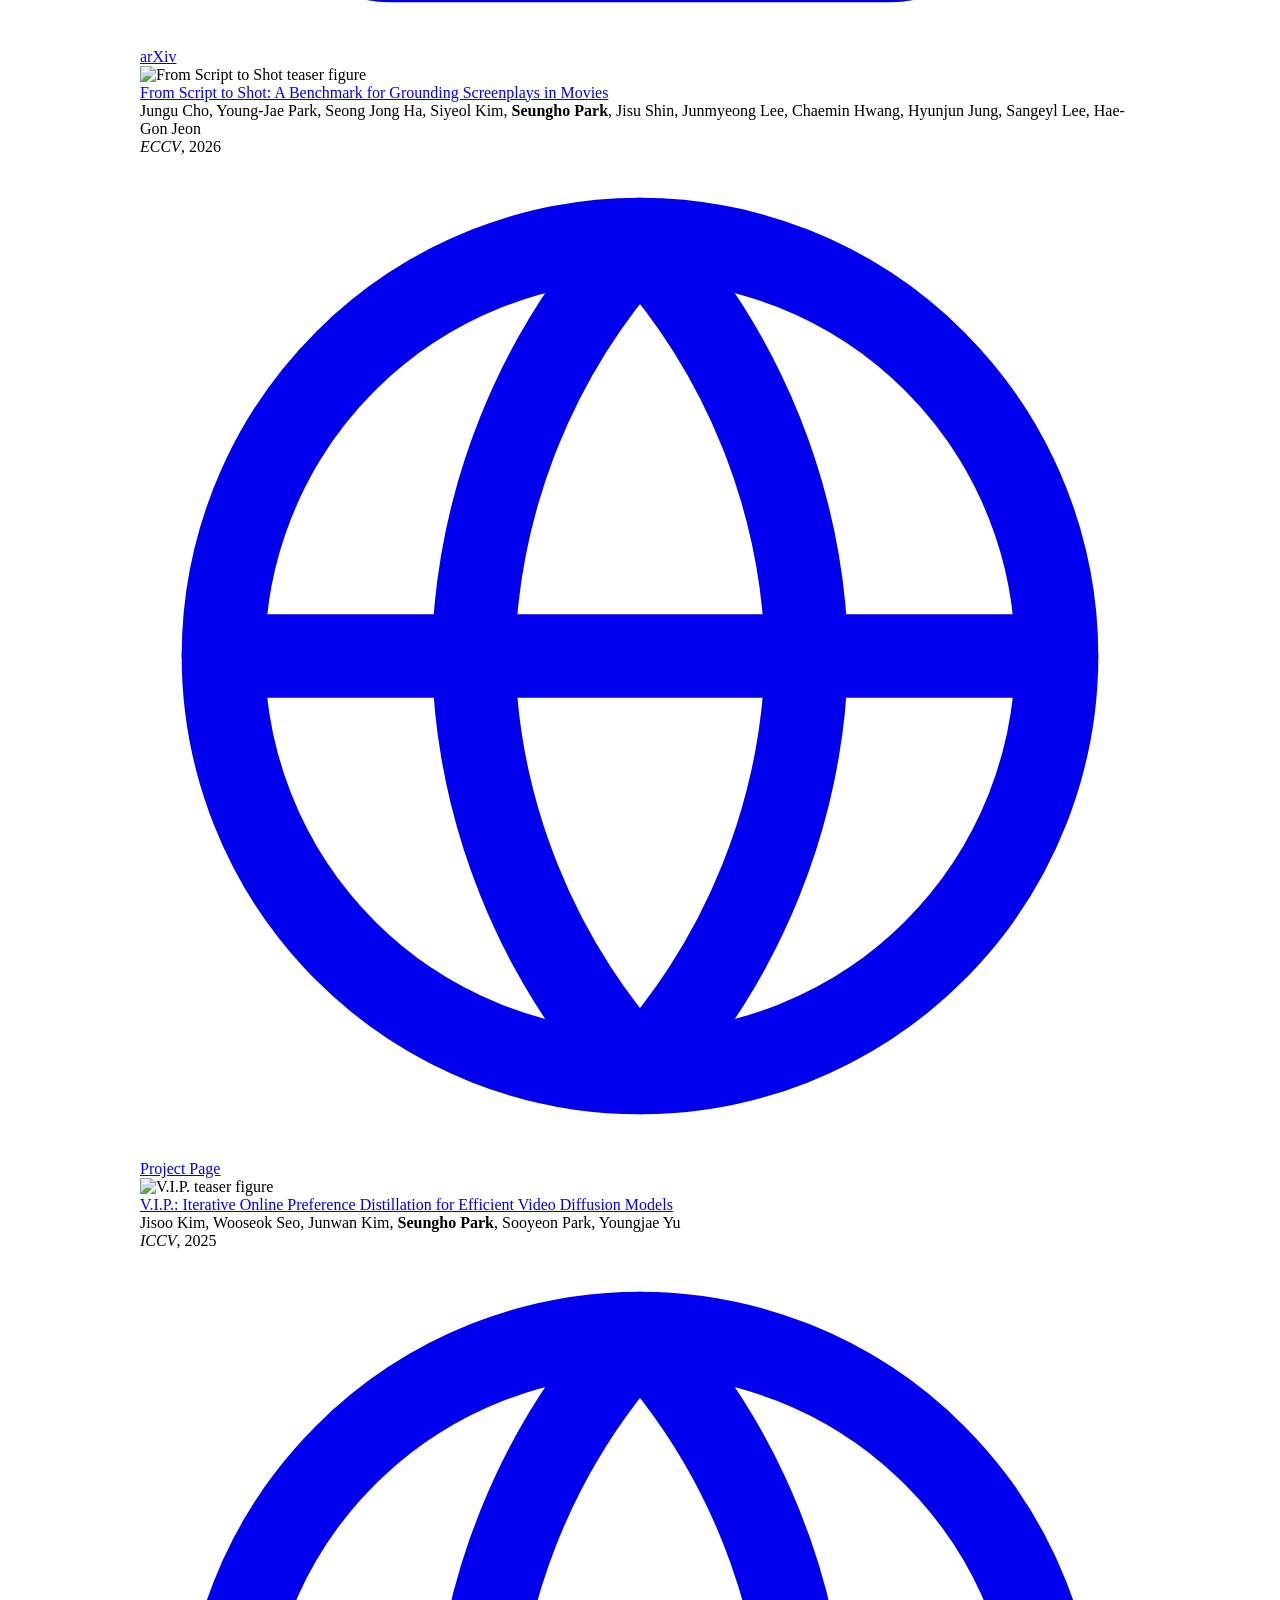
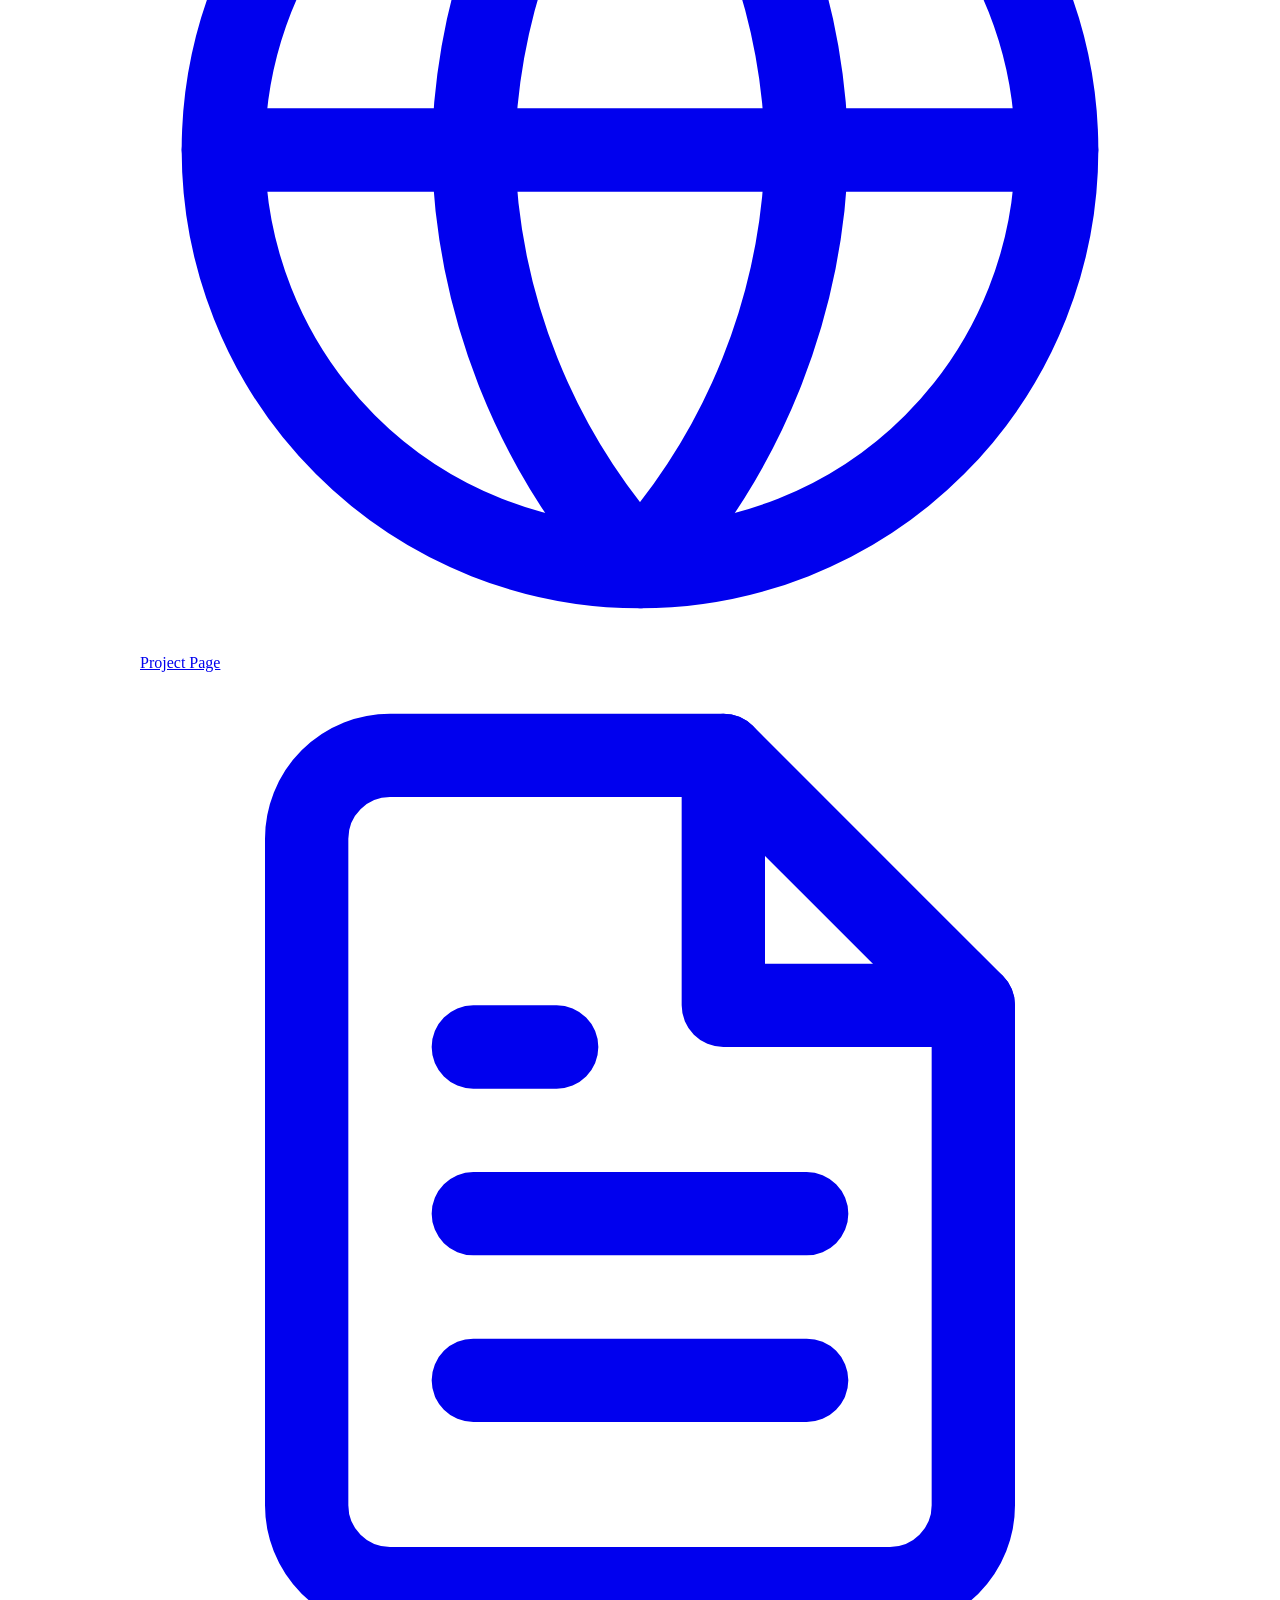
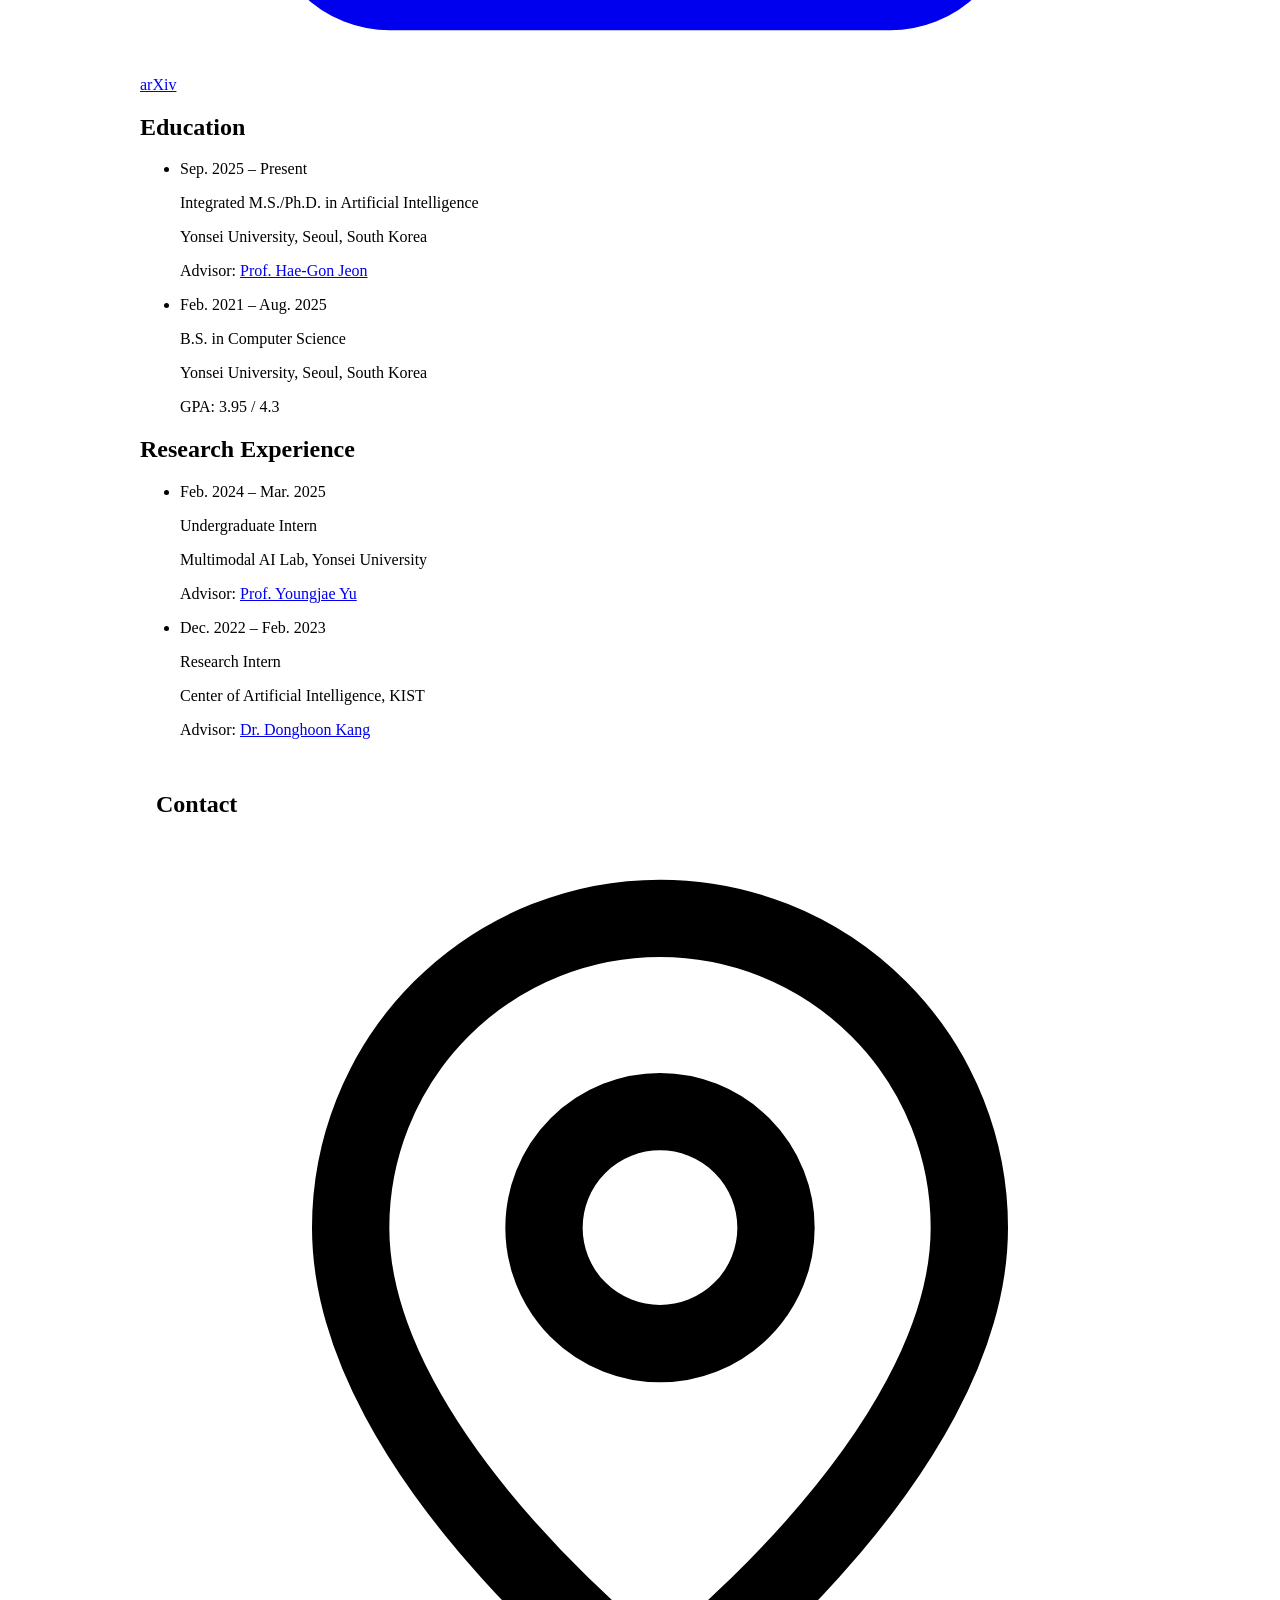
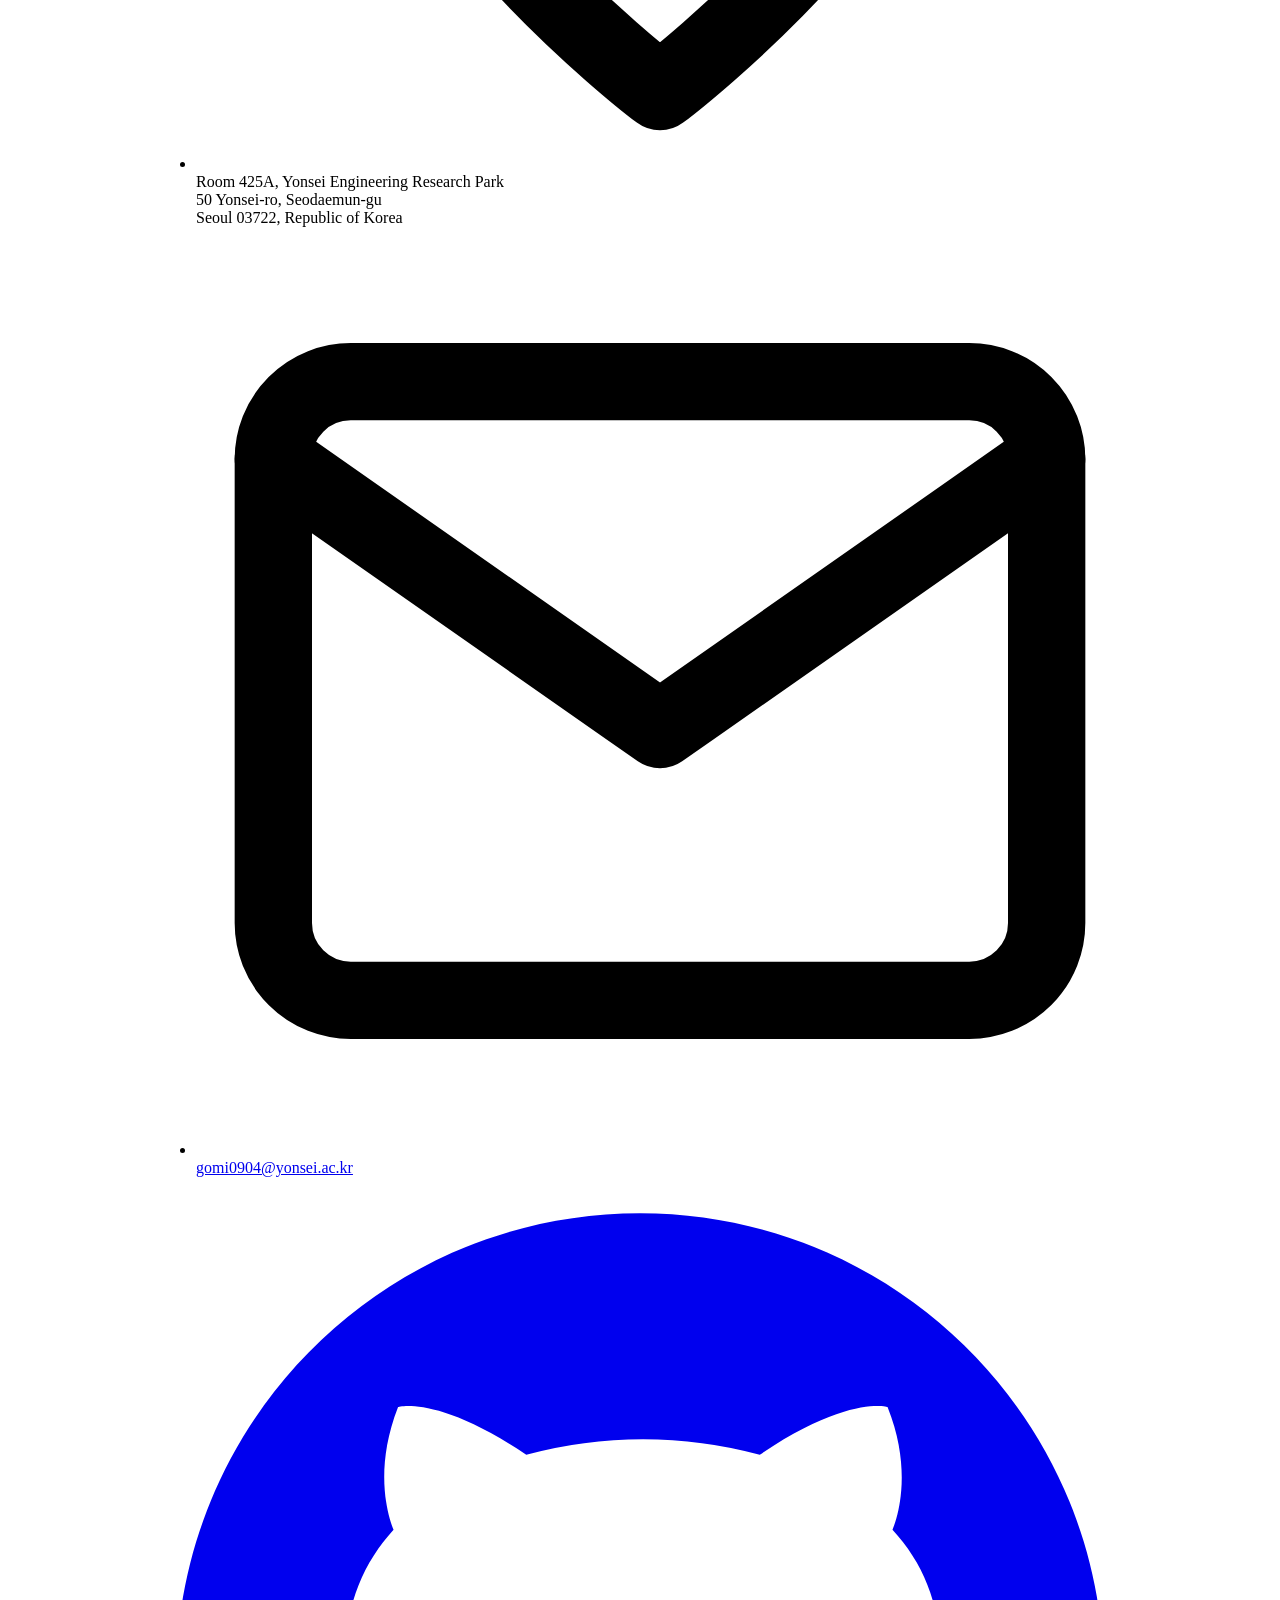
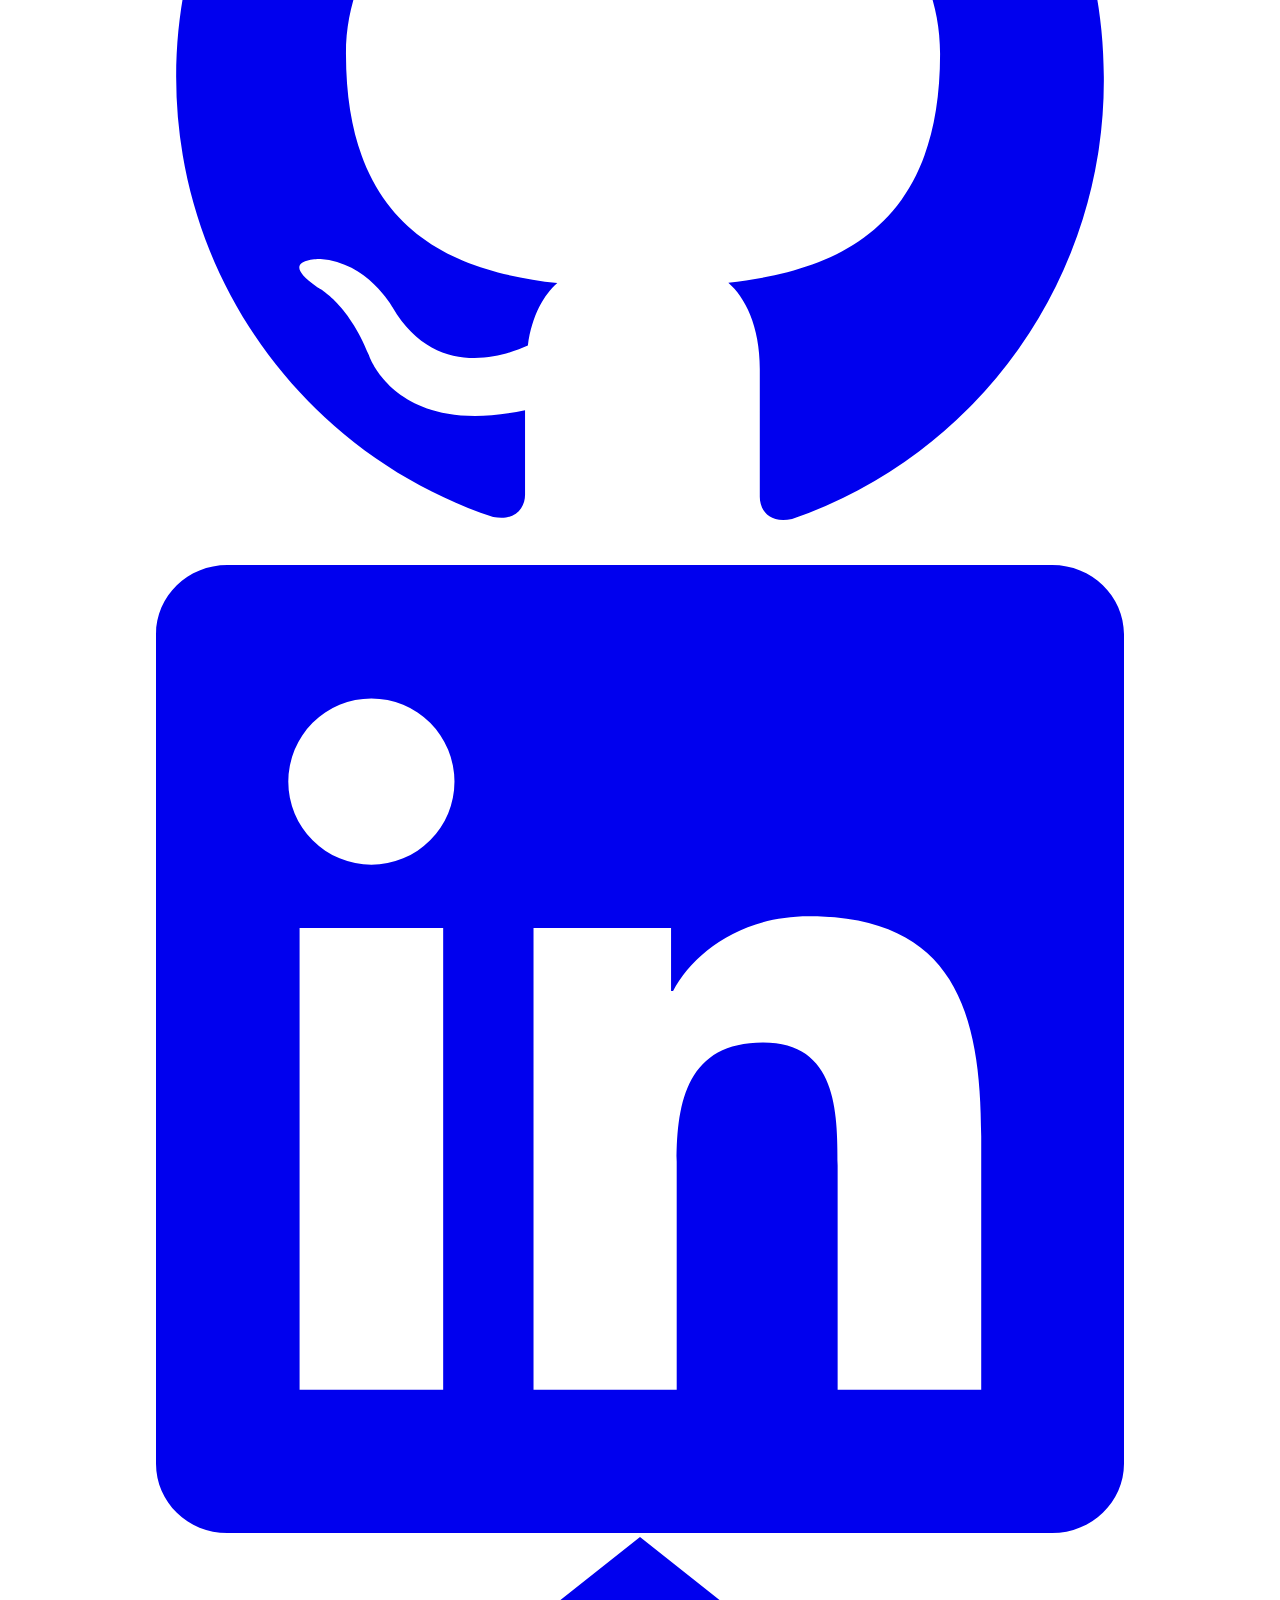
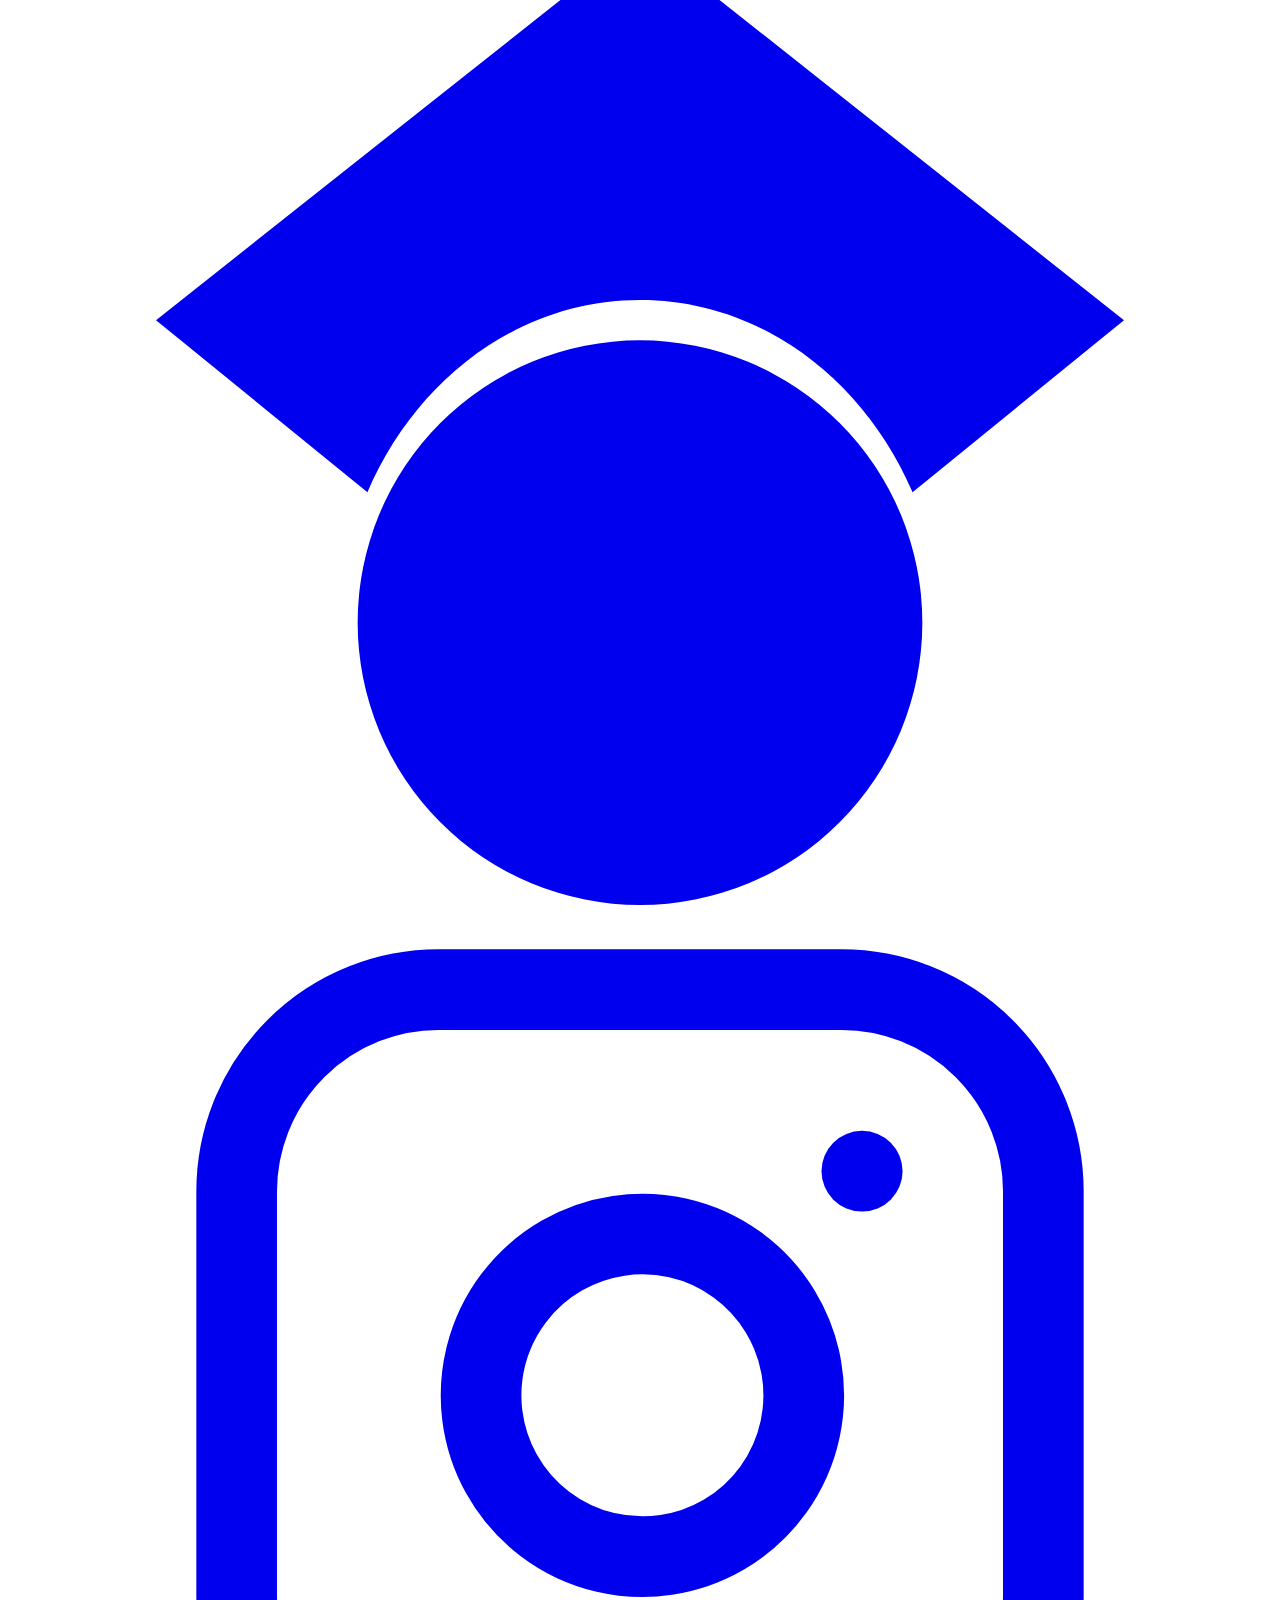
==== commit e010cb48: "fix: update CV" ====
--- a/index.html
+++ b/index.html
@@ -47,7 +47,7 @@
                 </p>
                 <p class="links-text">
                   
-                  <a href="https://drive.google.com/file/d/1SDGfYWj-KbnXNOcP2JSFLZnd4g5QG13B/view?usp=drive_link">CV</a><span class="sep">(last updated Sep 25, 2026)/</span>
+                  <a href="https://drive.google.com/file/d/1hjNmzEQ3TolZ2PKbrnaiOxUV_J1Epf4h/view?usp=drive_link">CV</a><span class="sep">(last updated Oct 9, 2026)/</span>
                   <a href="https://scholar.google.com/citations?hl=ko&user=VhP1UfAAAAAJ">Scholar</a><span class="sep">/</span>
                   <a href="https://github.com/shoxedqBbB">GitHub</a><span class="sep">/</span>
                   <a href="https://www.linkedin.com/in/%EC%8A%B9%ED%98%B8-%EB%B0%95-468747253/">LinkedIn</a>
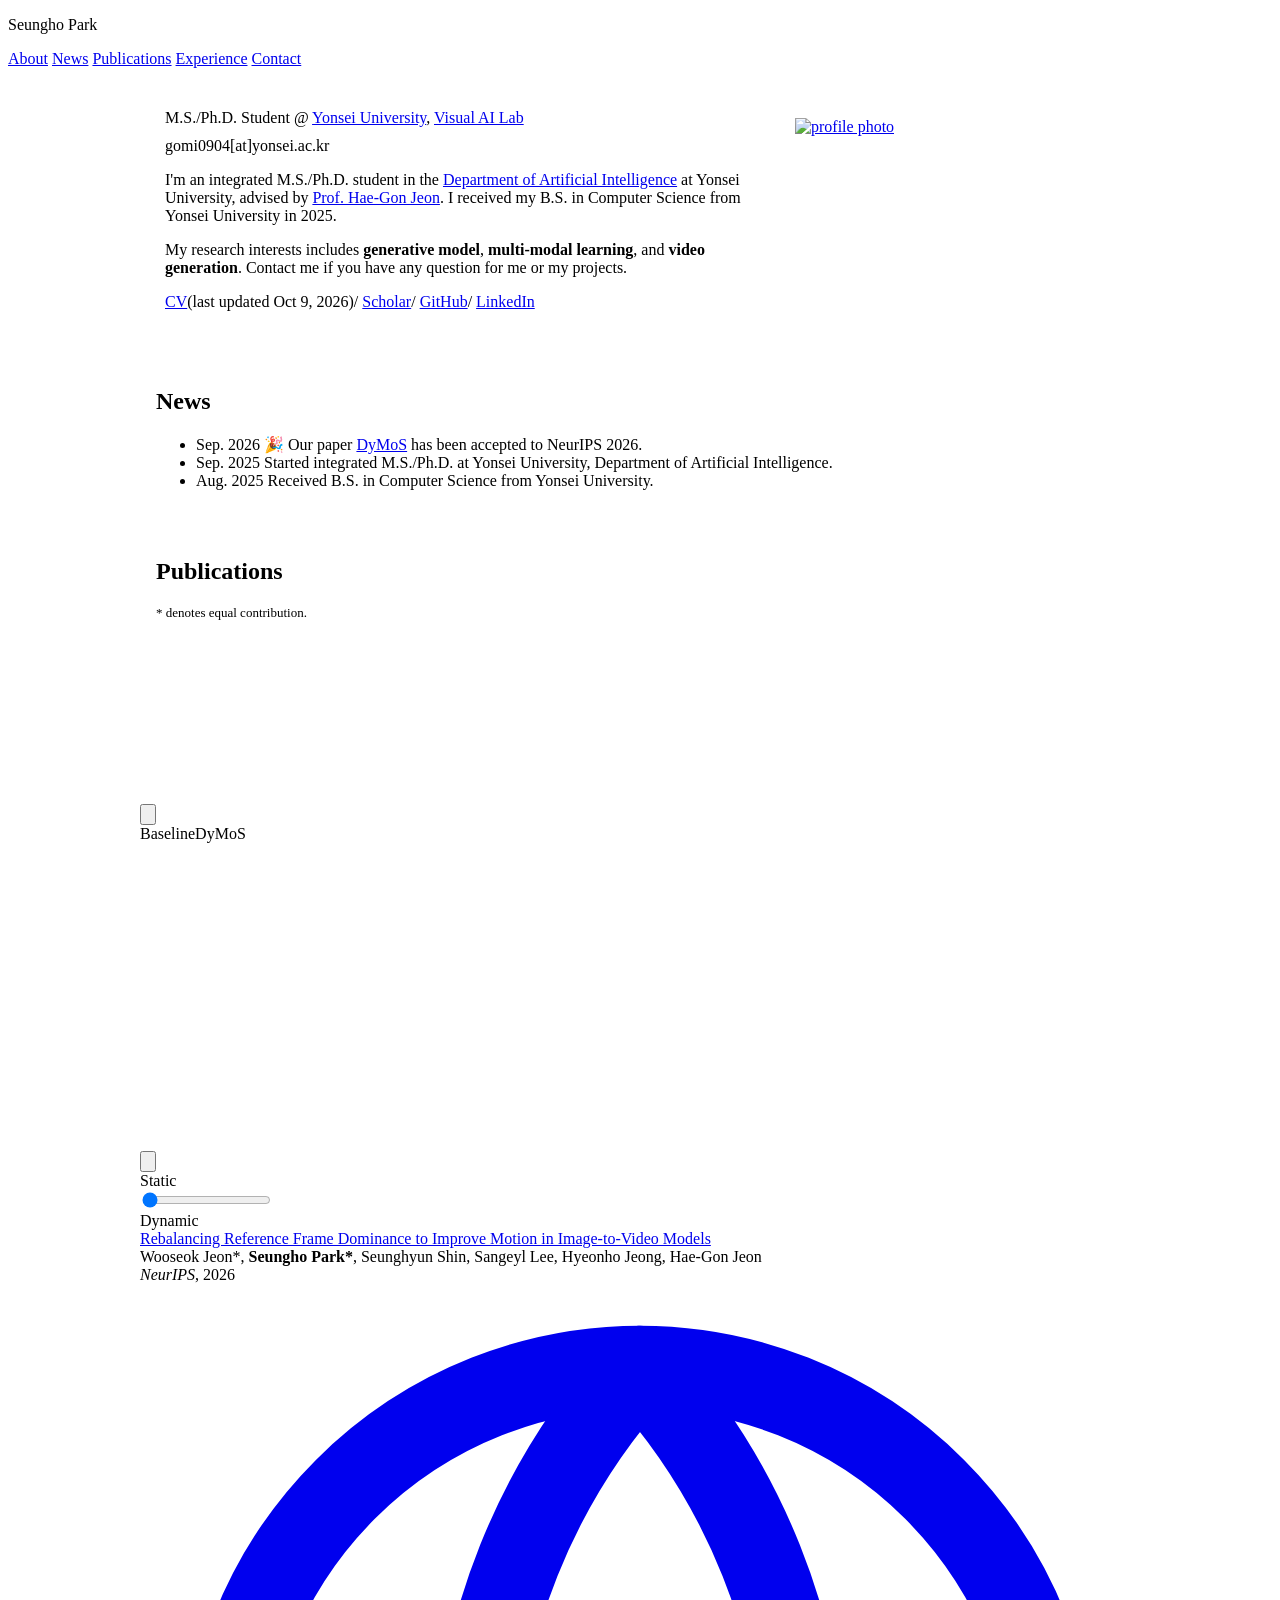
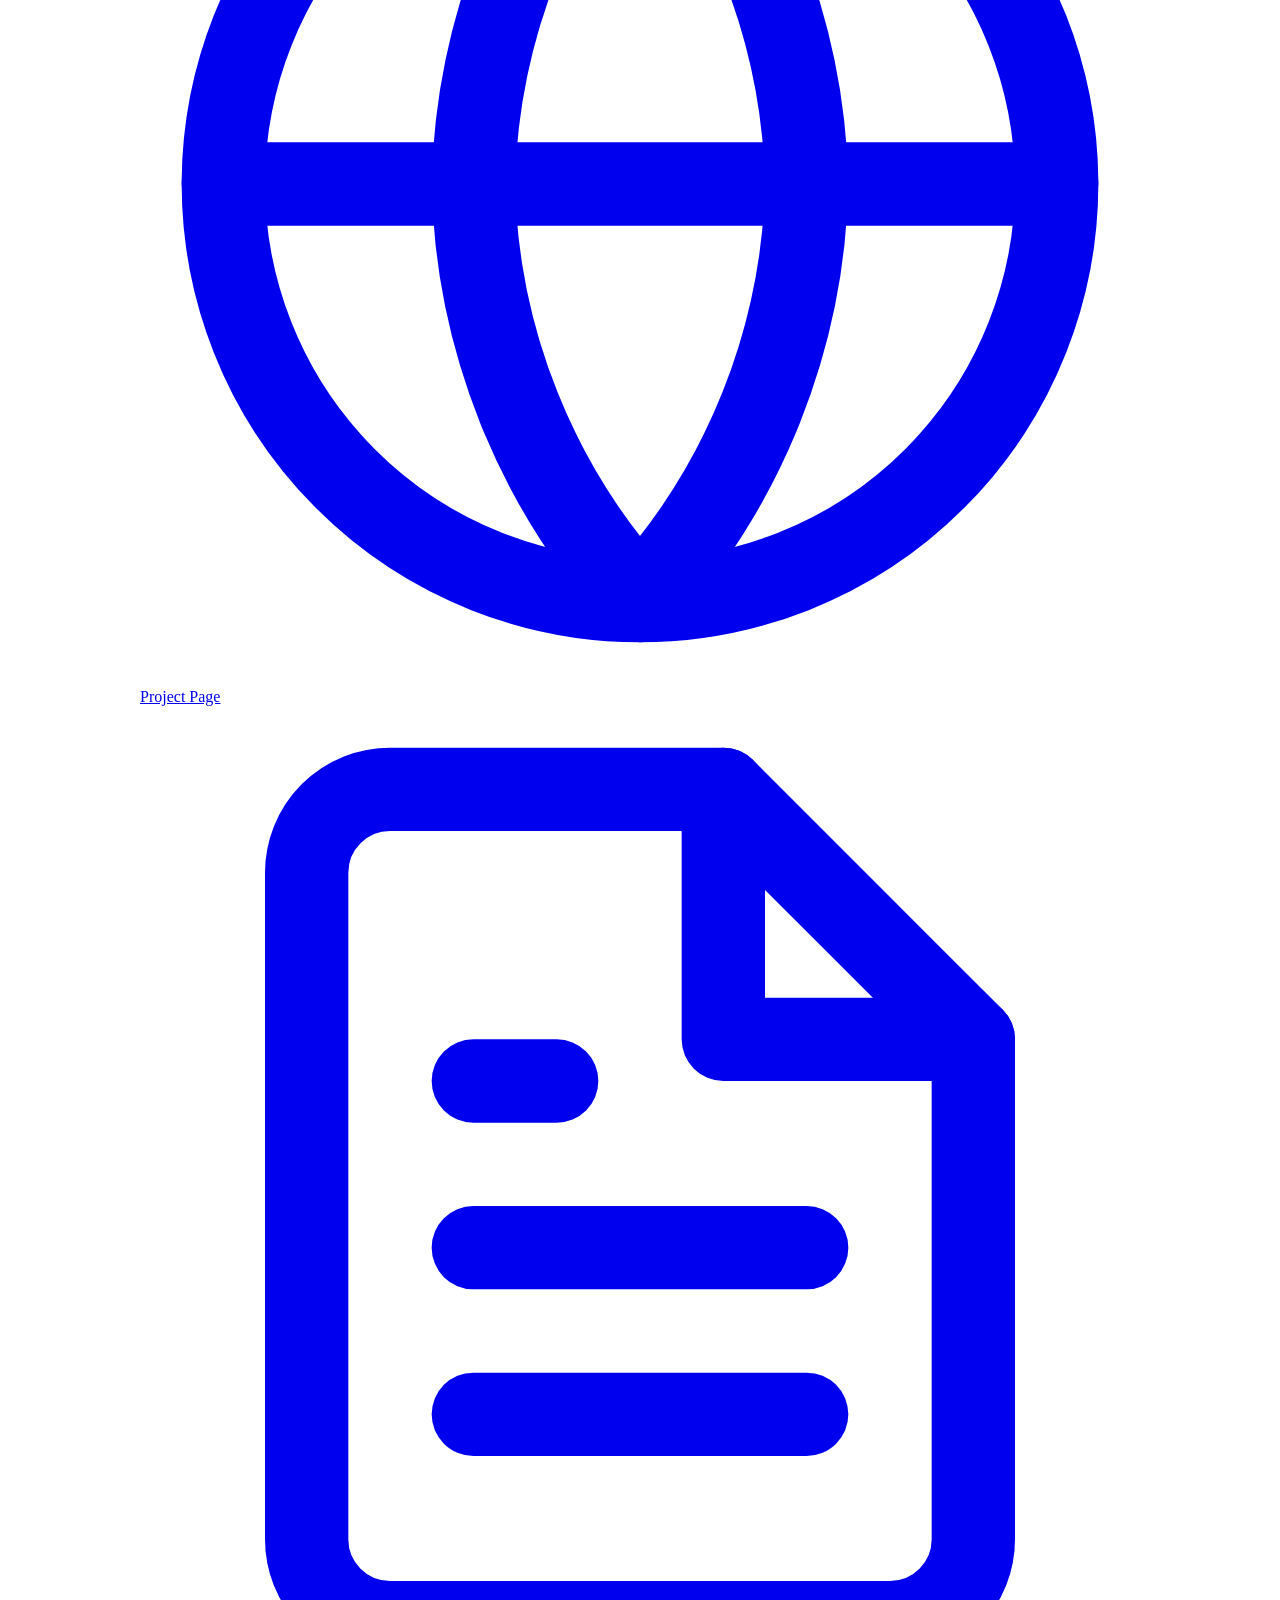
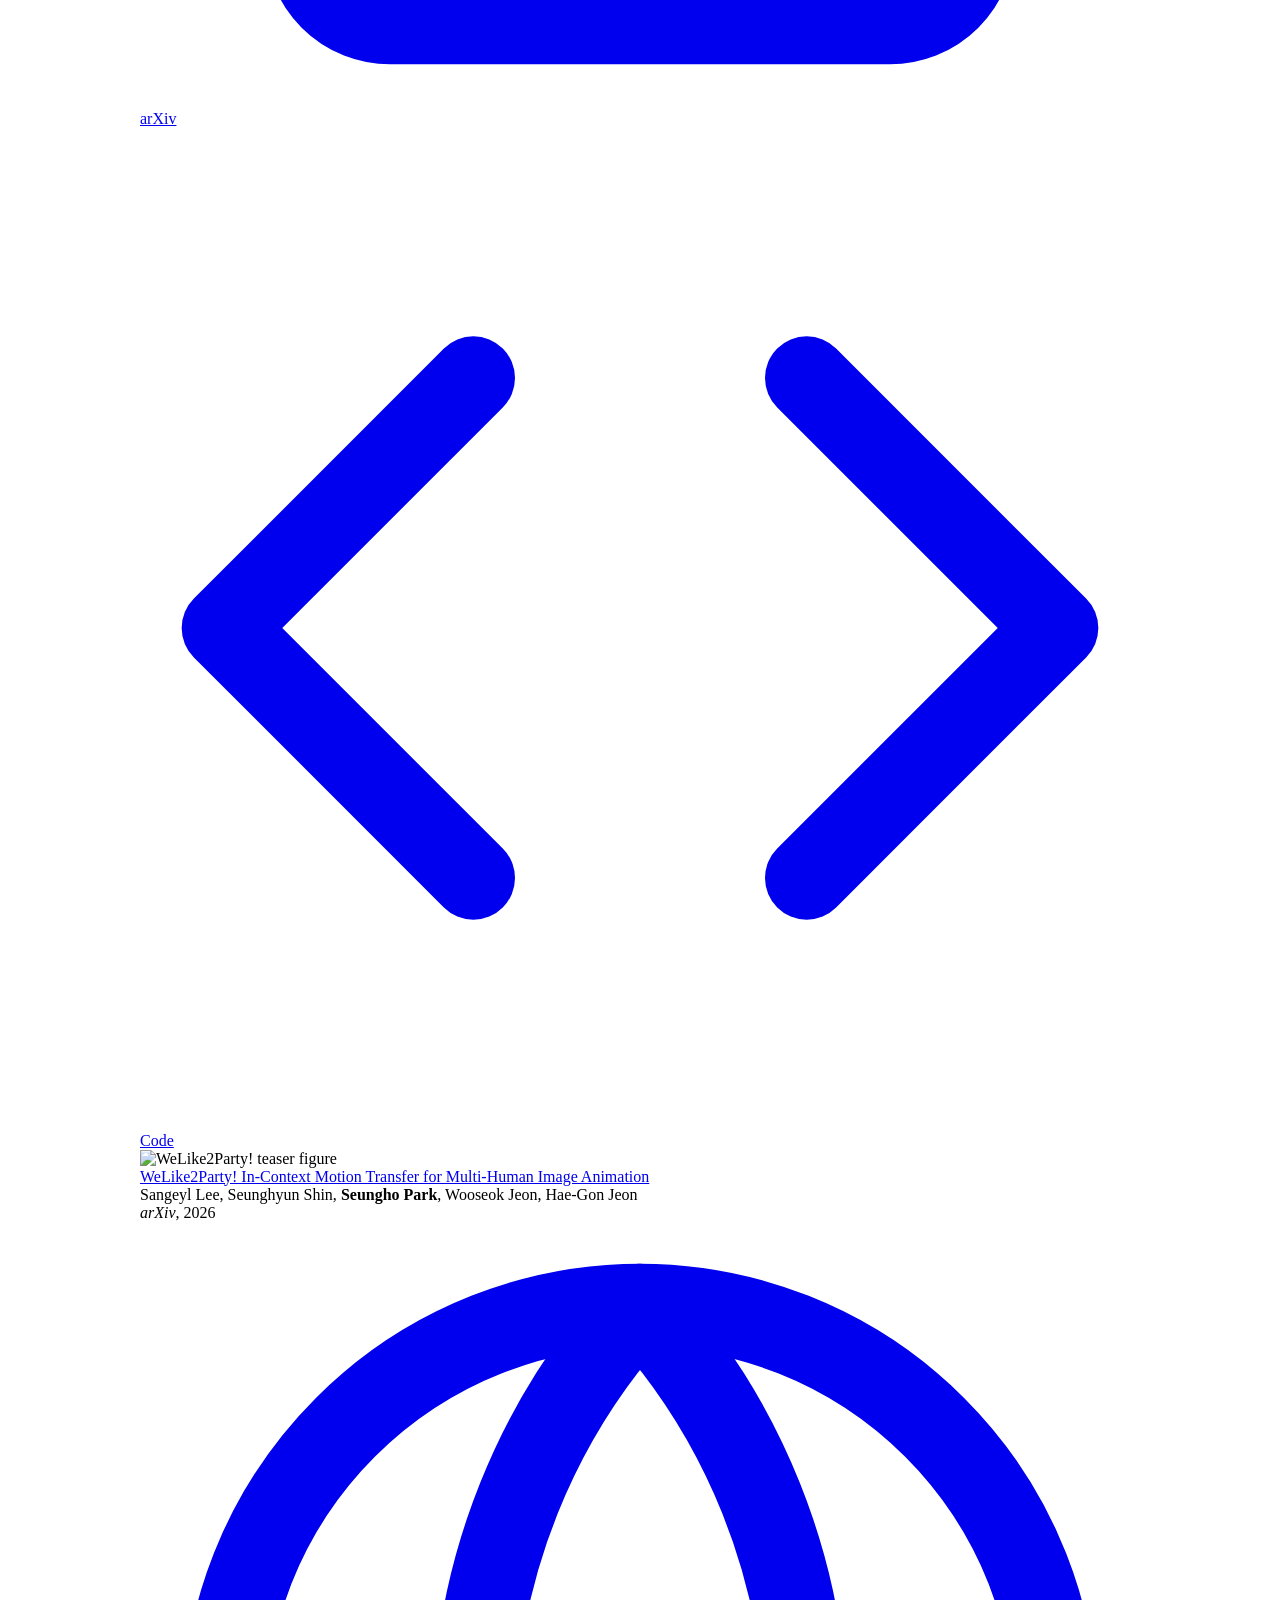
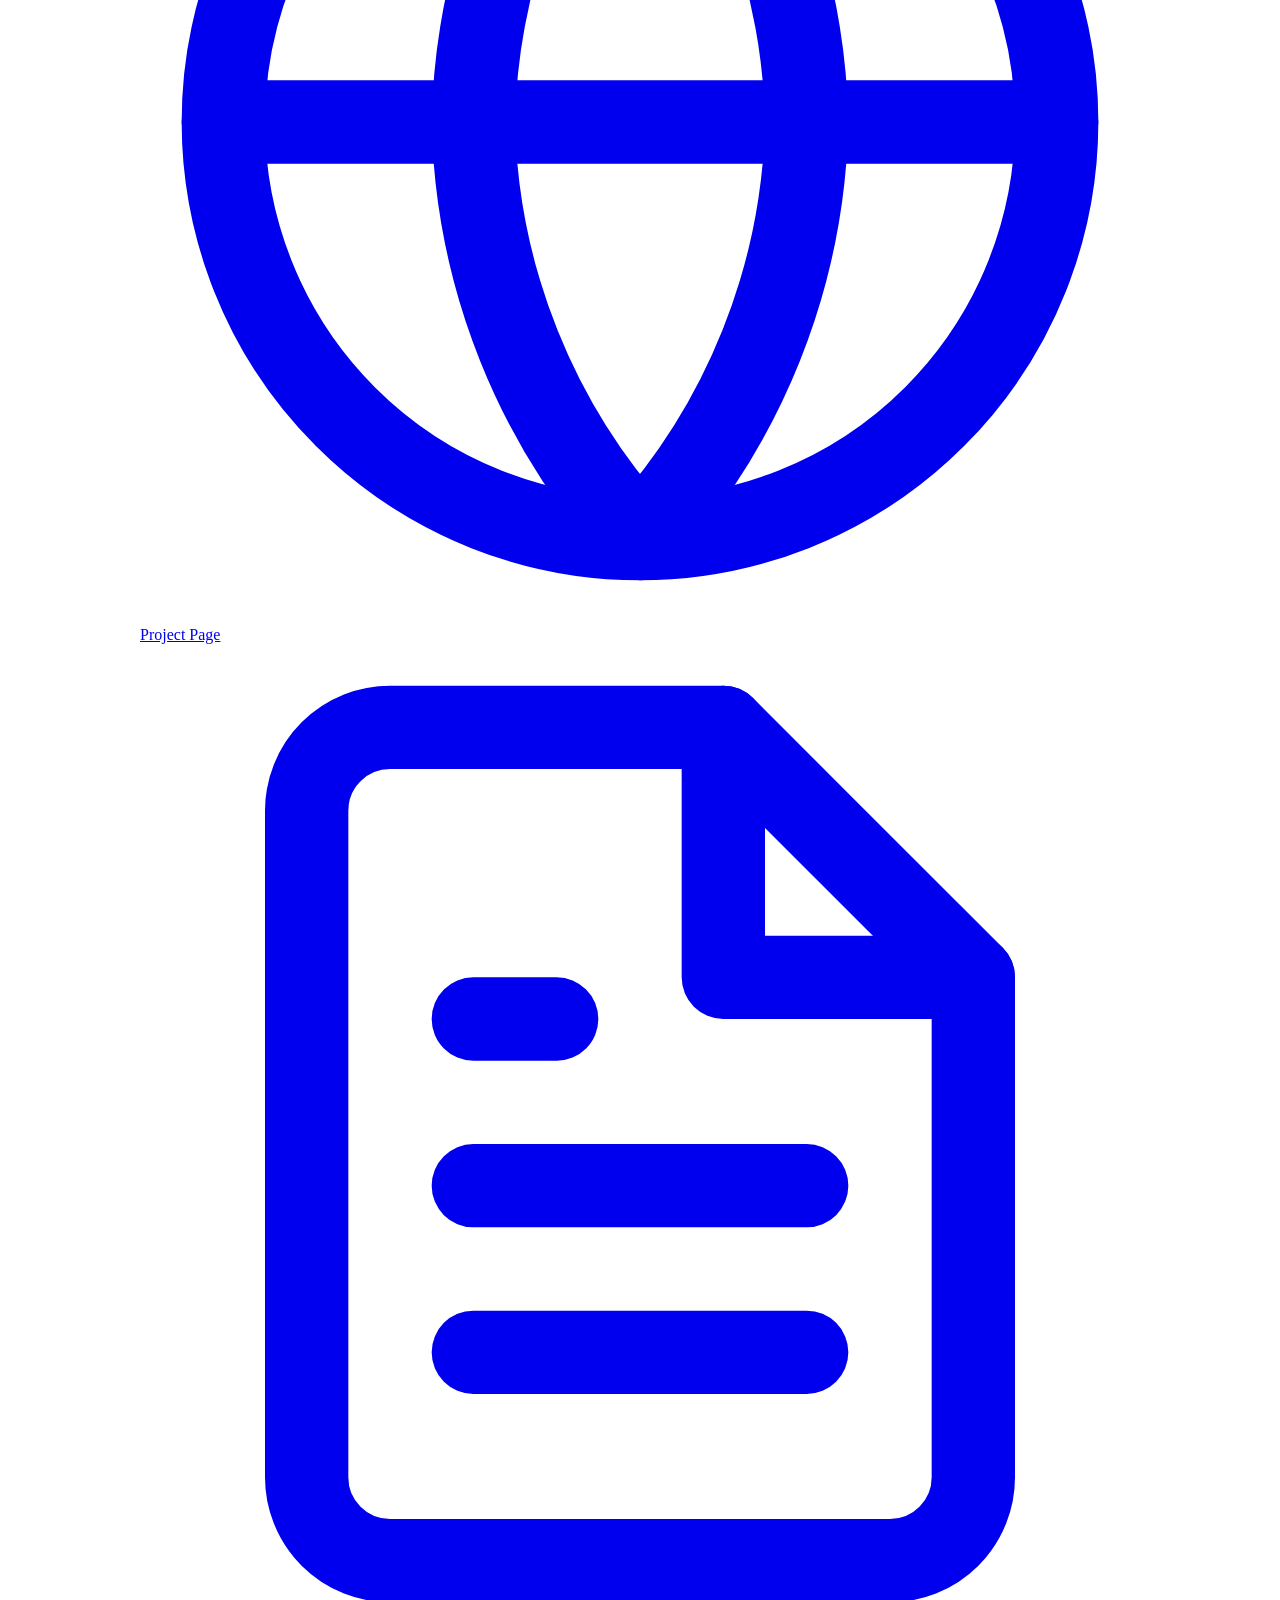
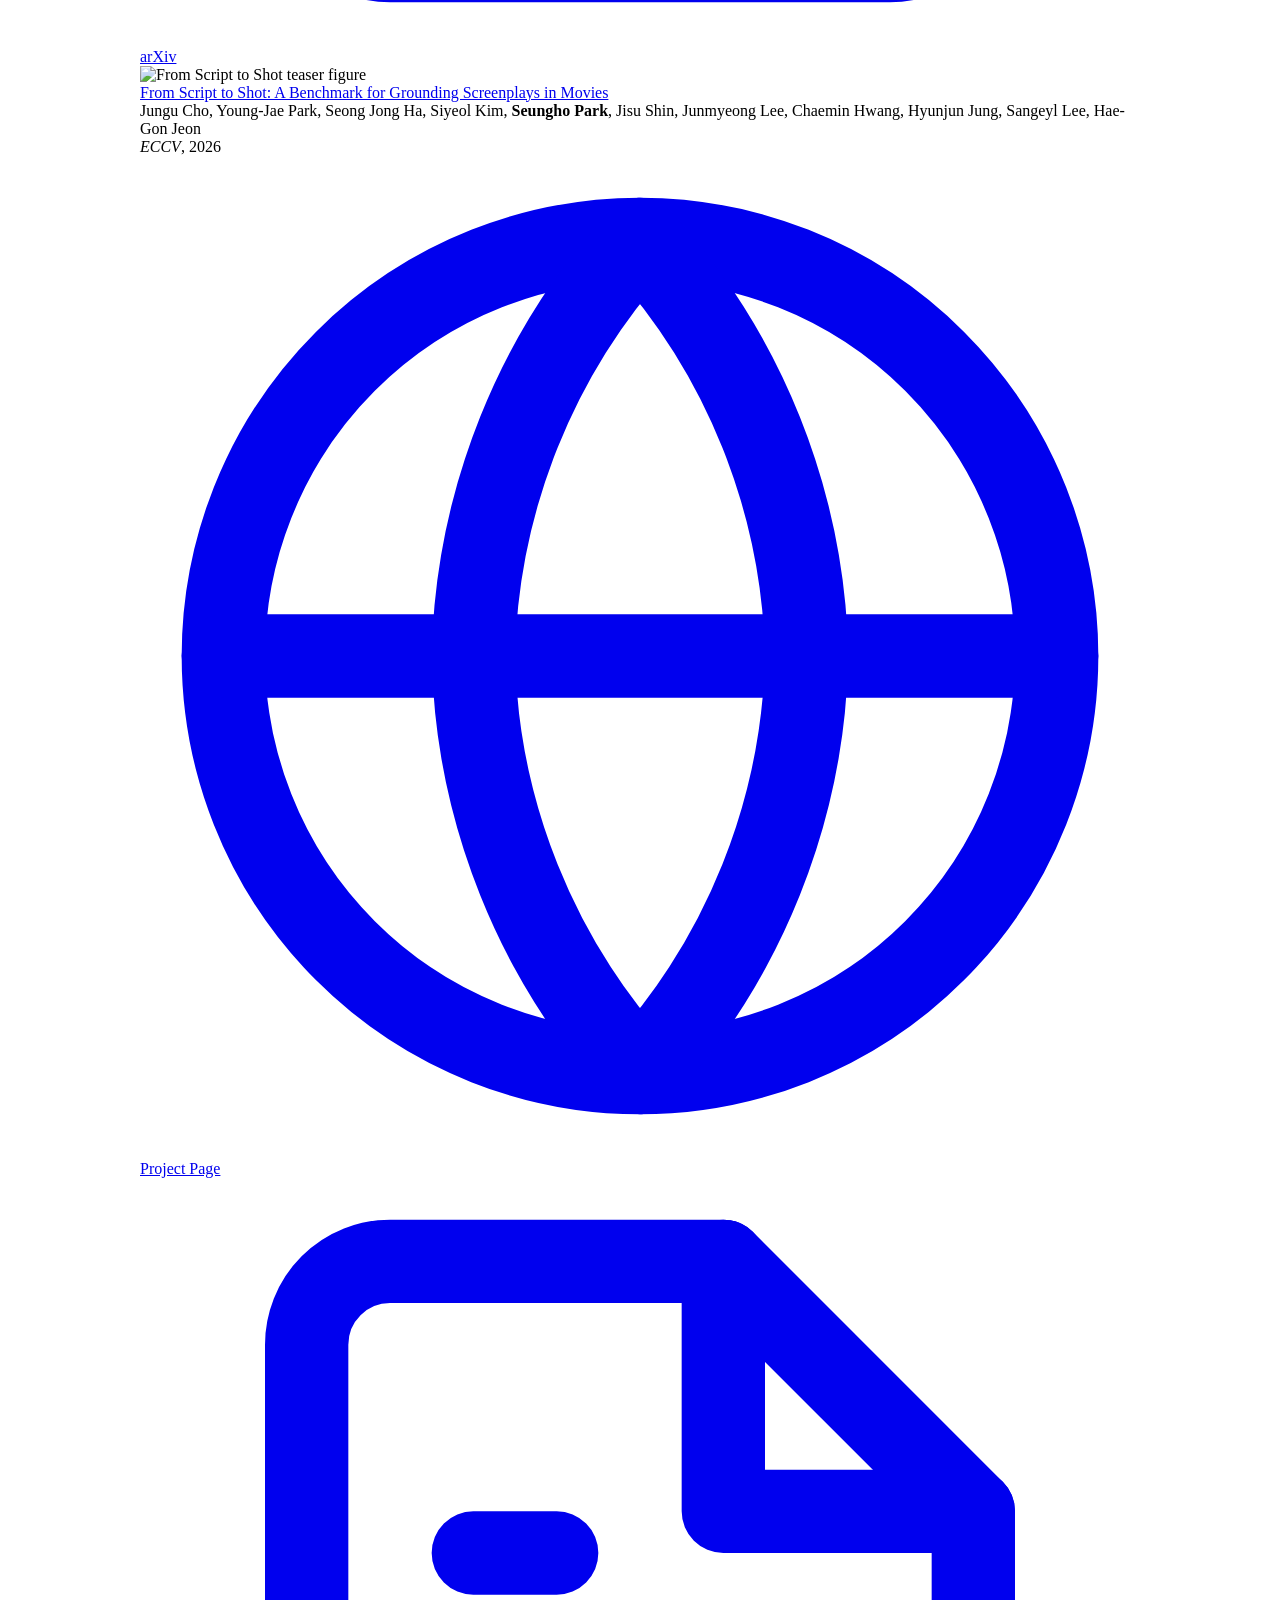
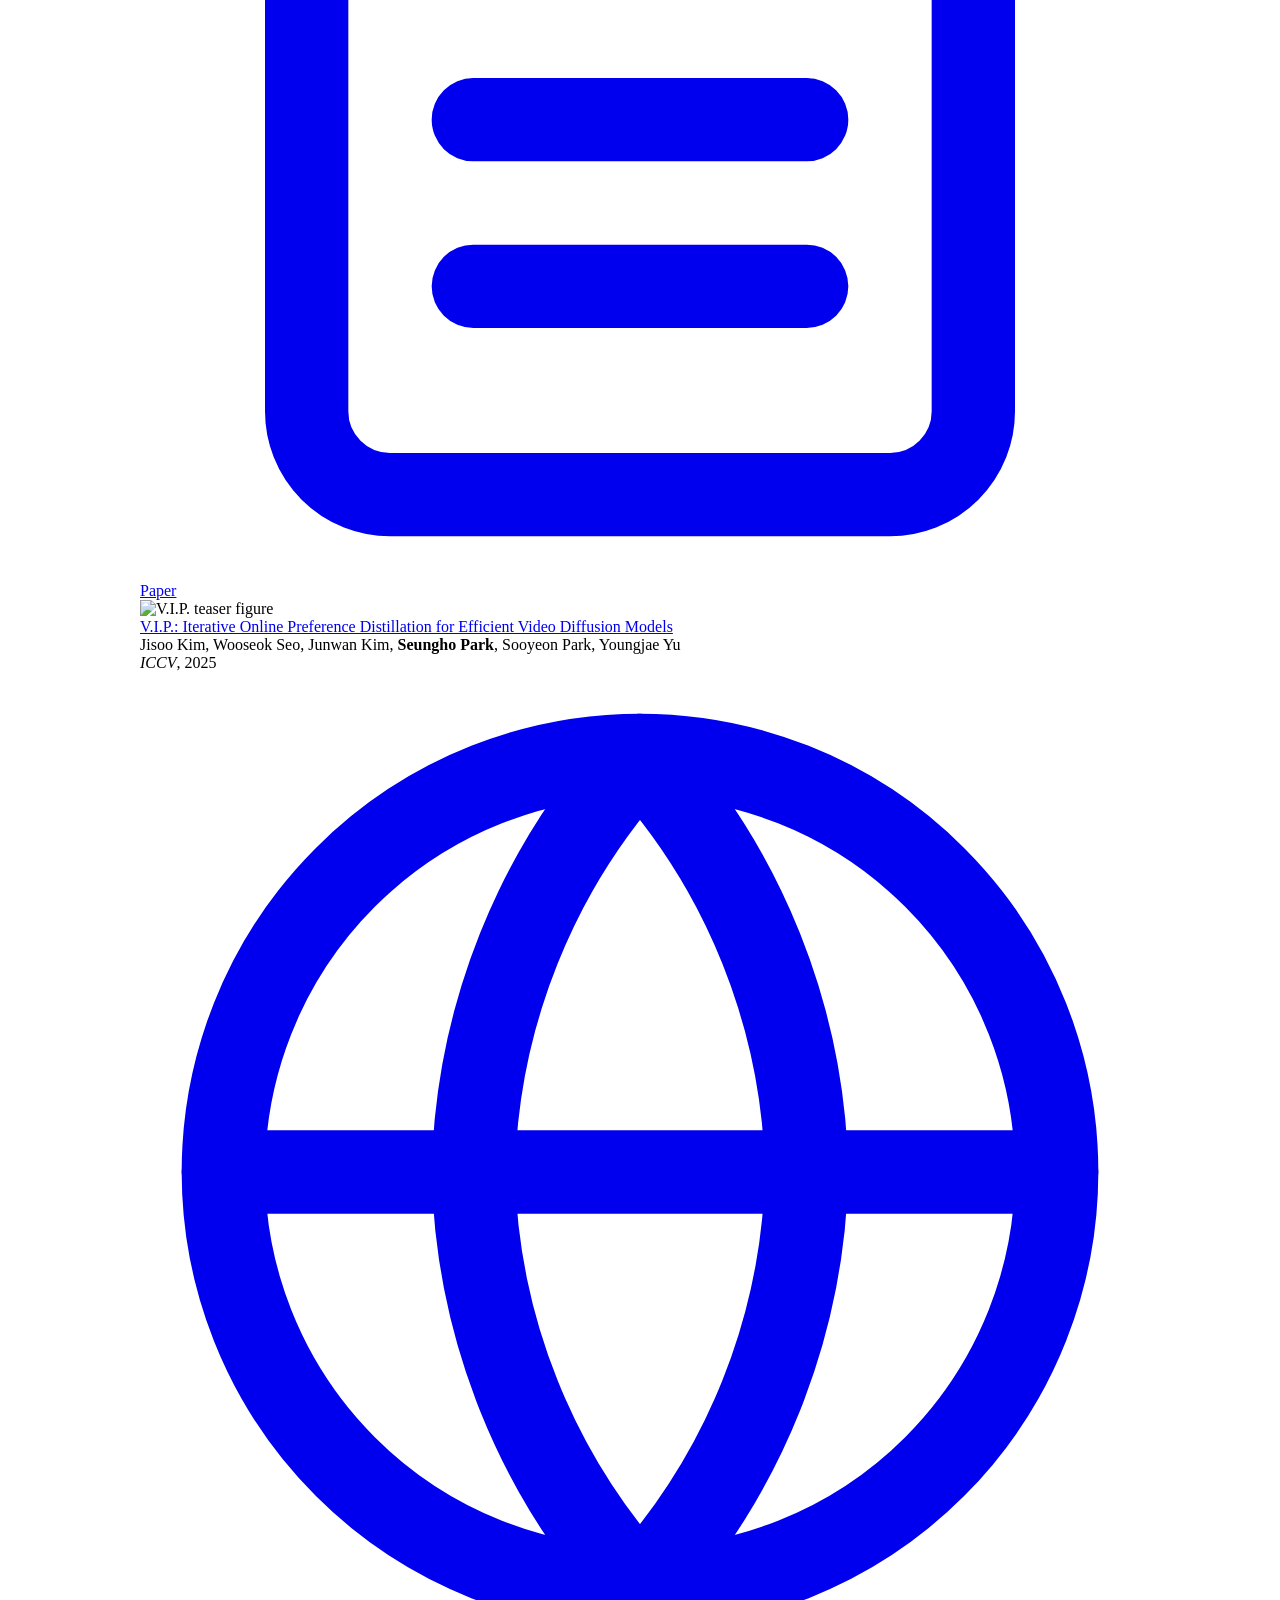
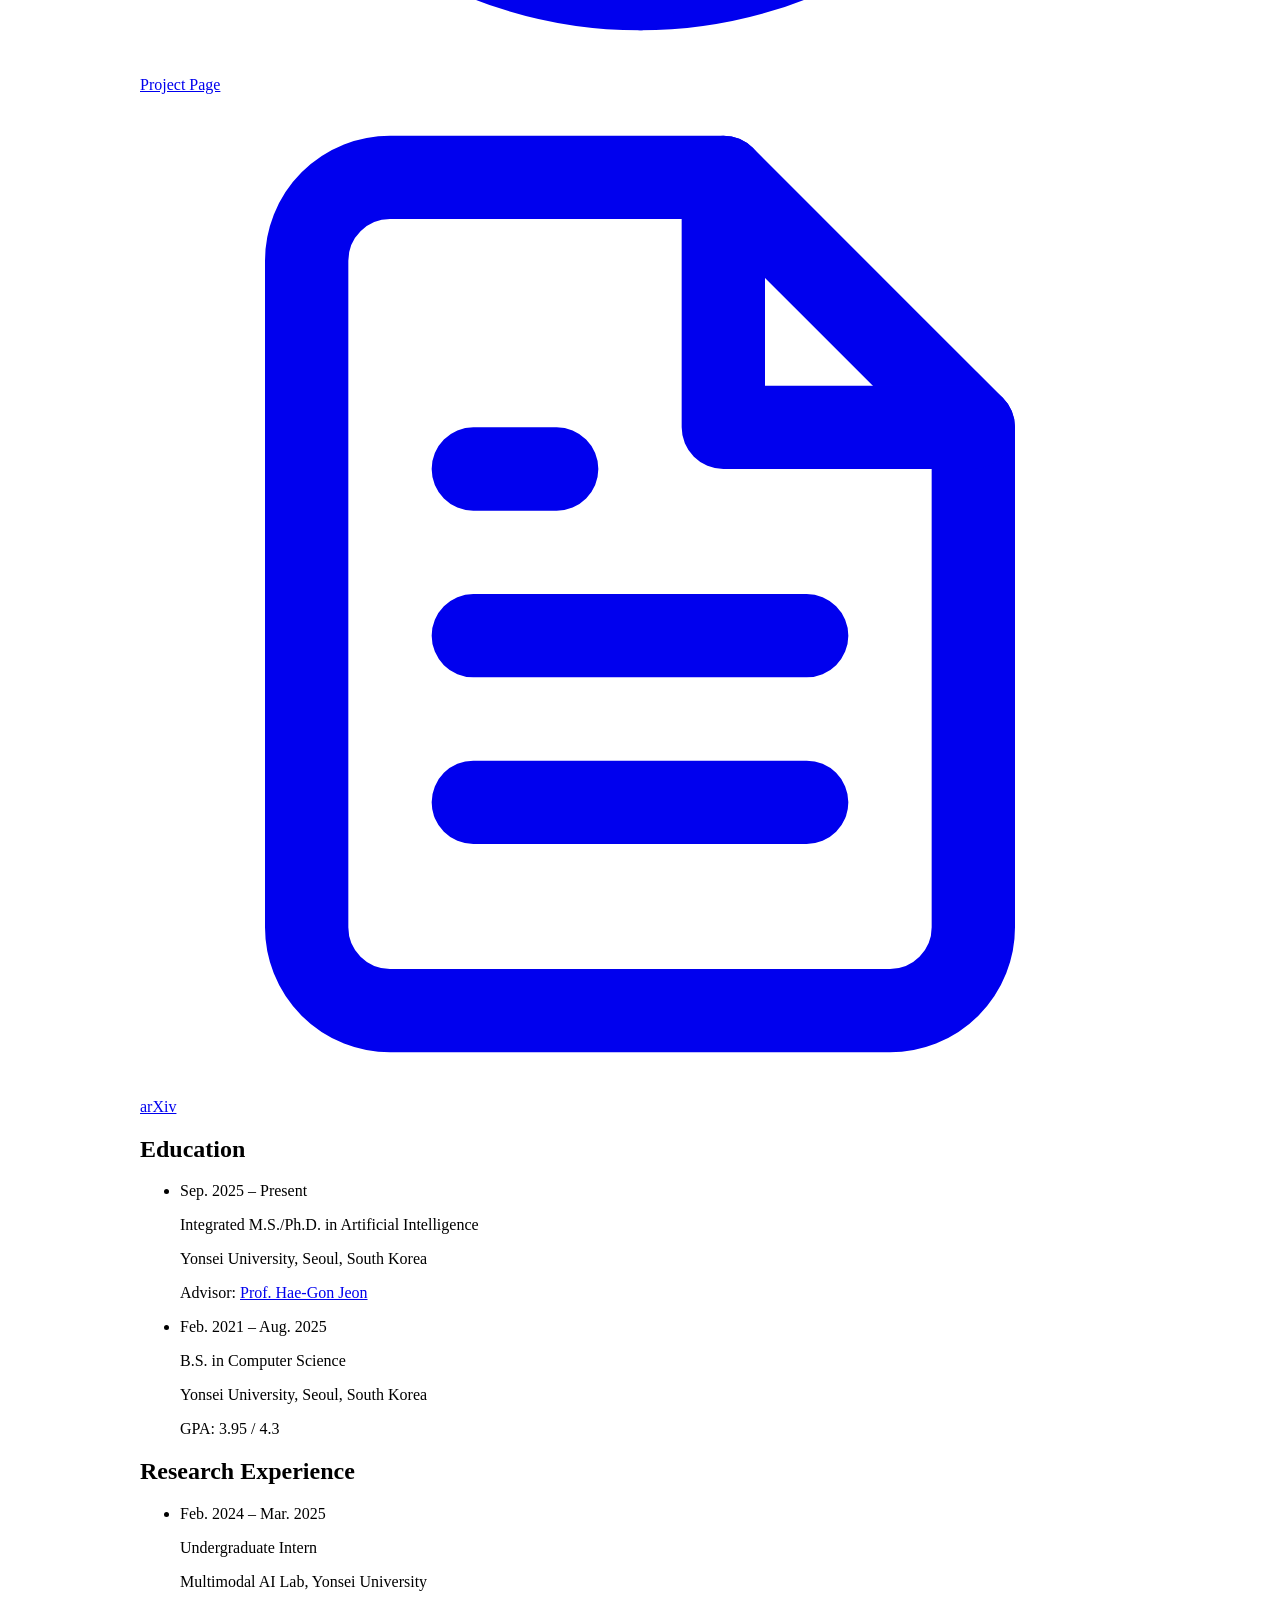
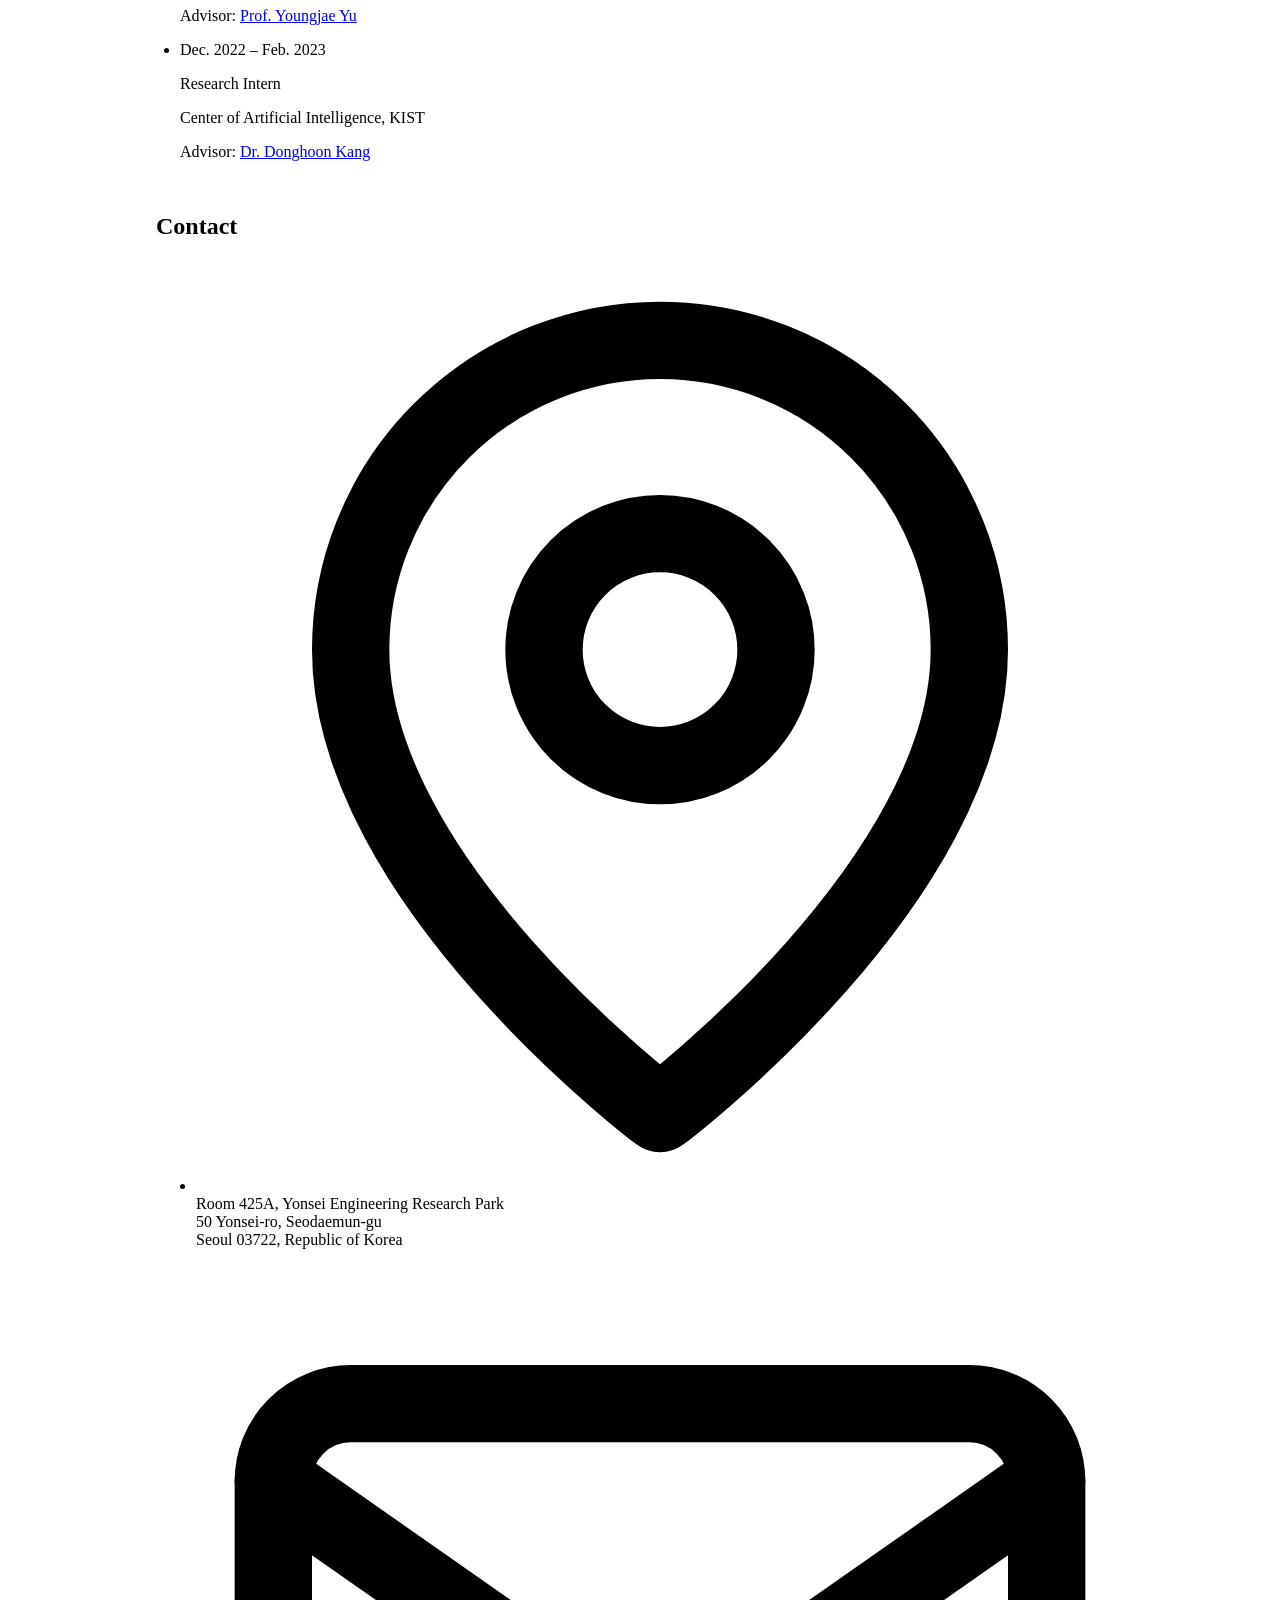
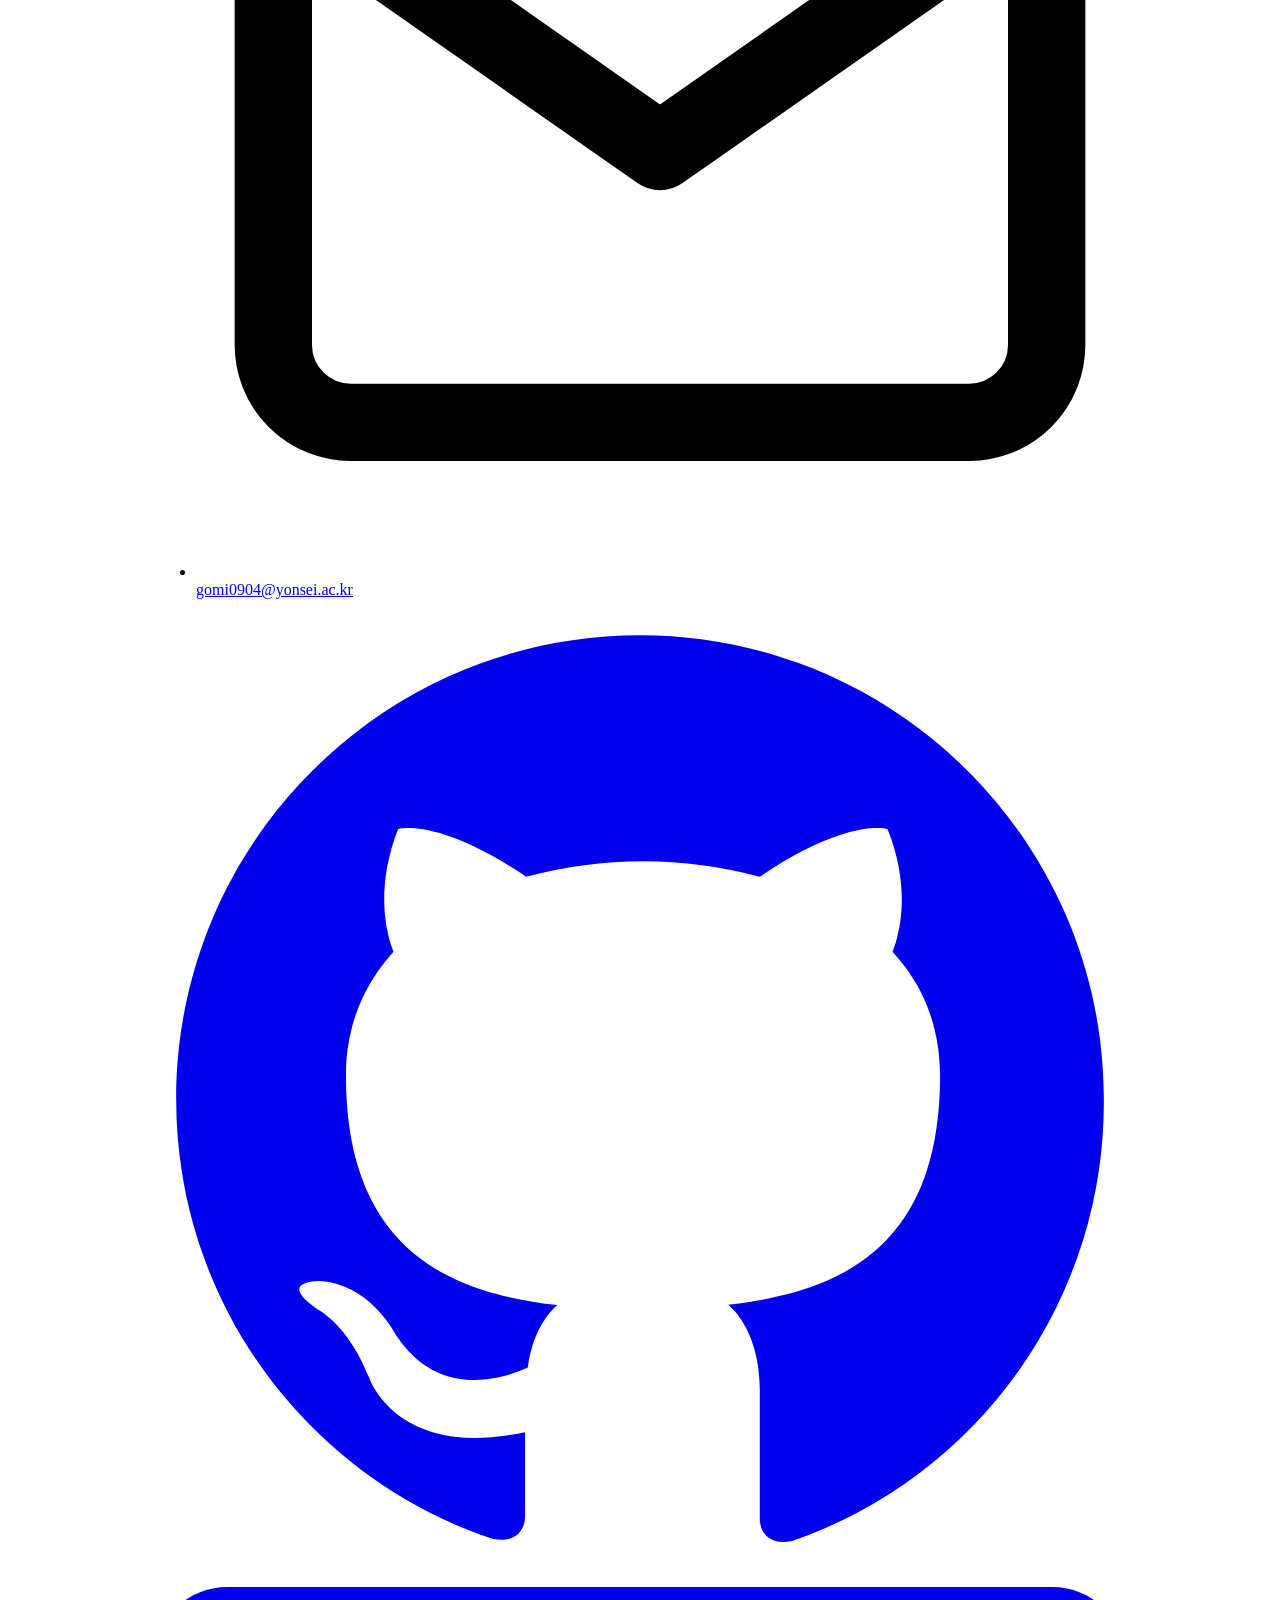
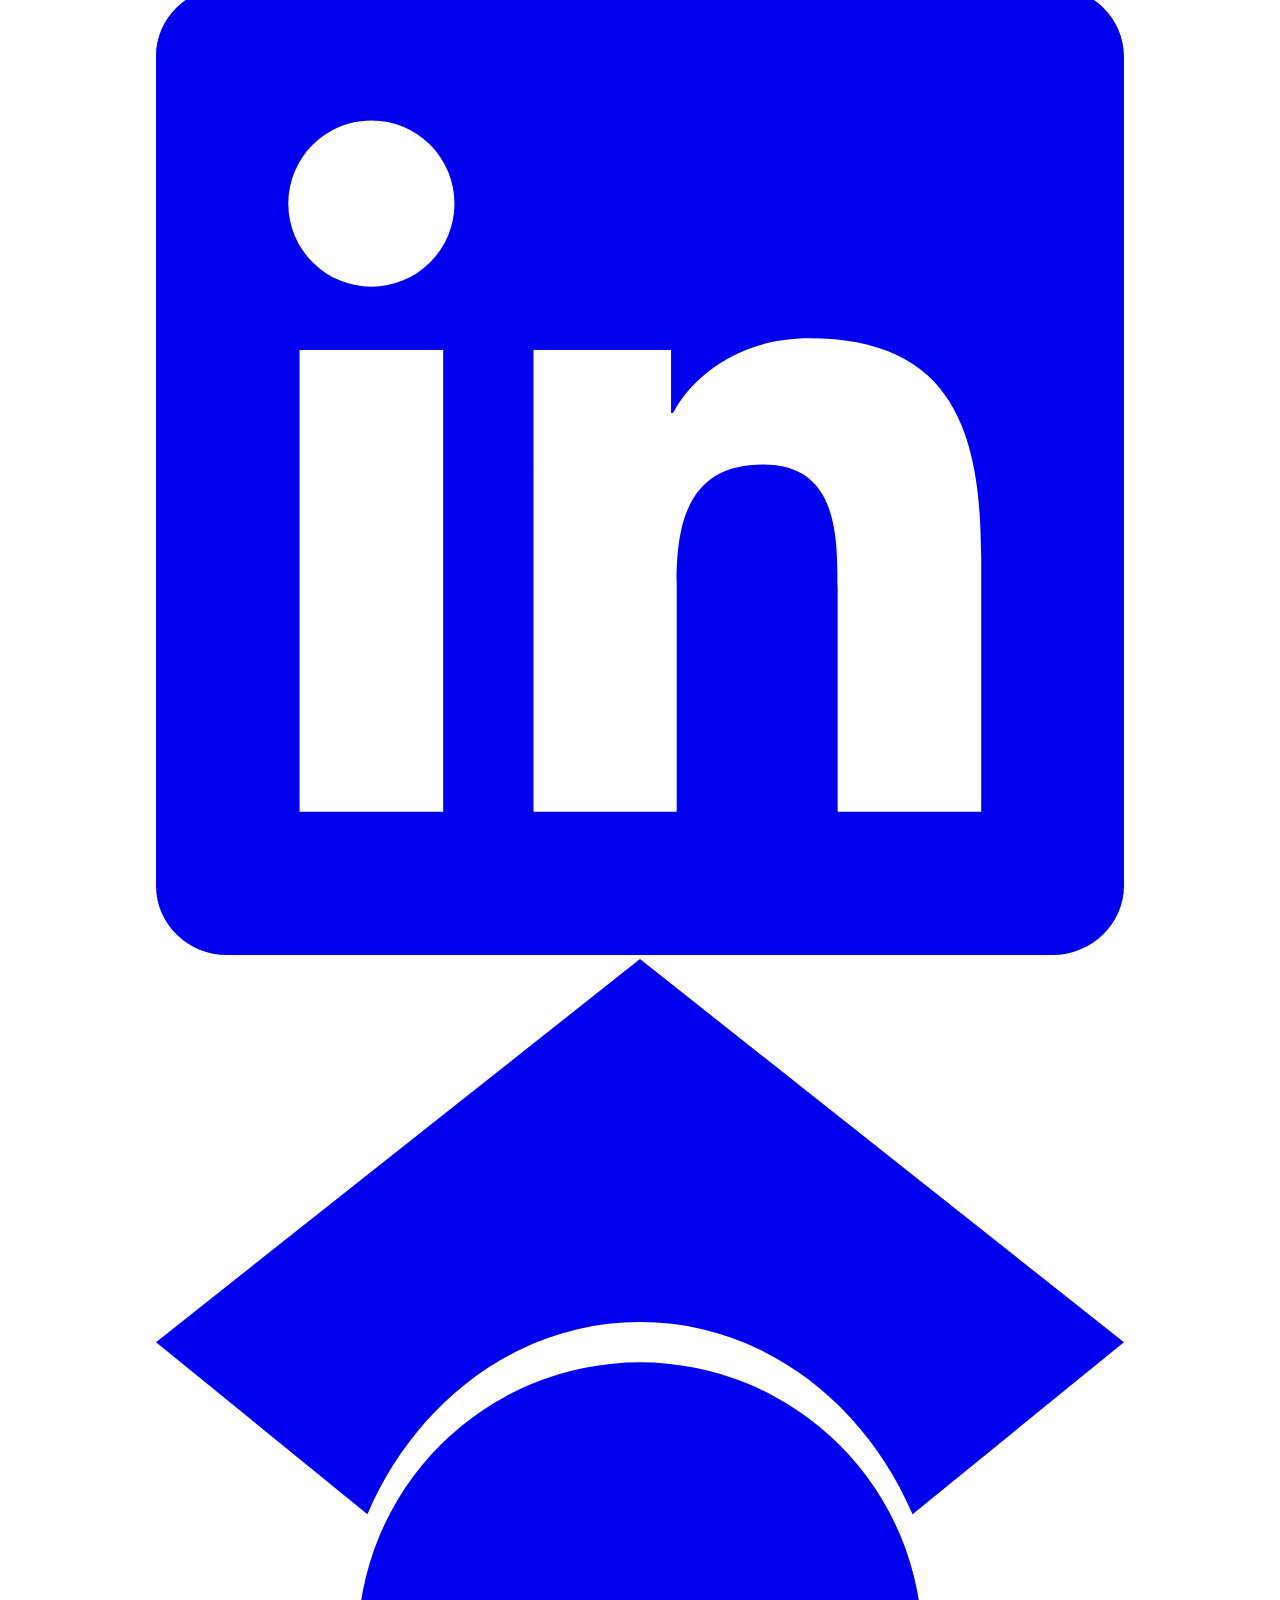
==== commit b459c4f9: "fix: from script to shot" ====
--- a/index.html
+++ b/index.html
@@ -47,7 +47,7 @@
                 </p>
                 <p class="links-text">
                   
-                  <a href="https://drive.google.com/file/d/1hjNmzEQ3TolZ2PKbrnaiOxUV_J1Epf4h/view?usp=drive_link">CV</a><span class="sep">(last updated Oct 9, 2026)/</span>
+                  <a href="https://drive.google.com/file/d/1vRF1KOKcuZ4ji7Cz_RpjCznLH9m8Kjrd/view?usp=drive_link">CV</a><span class="sep">(last updated Oct 9, 2026)/</span>
                   <a href="https://scholar.google.com/citations?hl=ko&user=VhP1UfAAAAAJ">Scholar</a><span class="sep">/</span>
                   <a href="https://github.com/shoxedqBbB">GitHub</a><span class="sep">/</span>
                   <a href="https://www.linkedin.com/in/%EC%8A%B9%ED%98%B8-%EB%B0%95-468747253/">LinkedIn</a>
@@ -186,7 +186,7 @@
               <img src='images/from_script_to_shot_teaser.png' alt="From Script to Shot teaser figure">
             </div>
             <div>
-              <a href="https://github.com/jungucho92/script2shot">
+              <a href="https://media.eventhosts.cc/Conferences/ECCV2026/pdfs/8805.pdf">
                 <span class="papertitle">From Script to Shot: A Benchmark for Grounding Screenplays in Movies</span>
               </a>
               <br>
@@ -197,6 +197,10 @@
                 <a href="https://github.com/jungucho92/script2shot">
                   <svg viewBox="0 0 24 24" fill="none" stroke="currentColor" stroke-width="2" stroke-linecap="round" stroke-linejoin="round"><circle cx="12" cy="12" r="10"/><path d="M2 12h20"/><path d="M12 2a15.3 15.3 0 0 1 4 10 15.3 15.3 0 0 1-4 10 15.3 15.3 0 0 1-4-10 15.3 15.3 0 0 1 4-10z"/></svg>
                   Project Page
+                </a>
+                <a href="https://media.eventhosts.cc/Conferences/ECCV2026/pdfs/8805.pdf">
+                  <svg viewBox="0 0 24 24" fill="none" stroke="currentColor" stroke-width="2" stroke-linecap="round" stroke-linejoin="round"><path d="M14 2H6a2 2 0 0 0-2 2v16a2 2 0 0 0 2 2h12a2 2 0 0 0 2-2V8z"/><path d="M14 2v6h6"/><path d="M16 13H8M16 17H8M10 9H8"/></svg>
+                  Paper
                 </a>
               </div>
             </div>
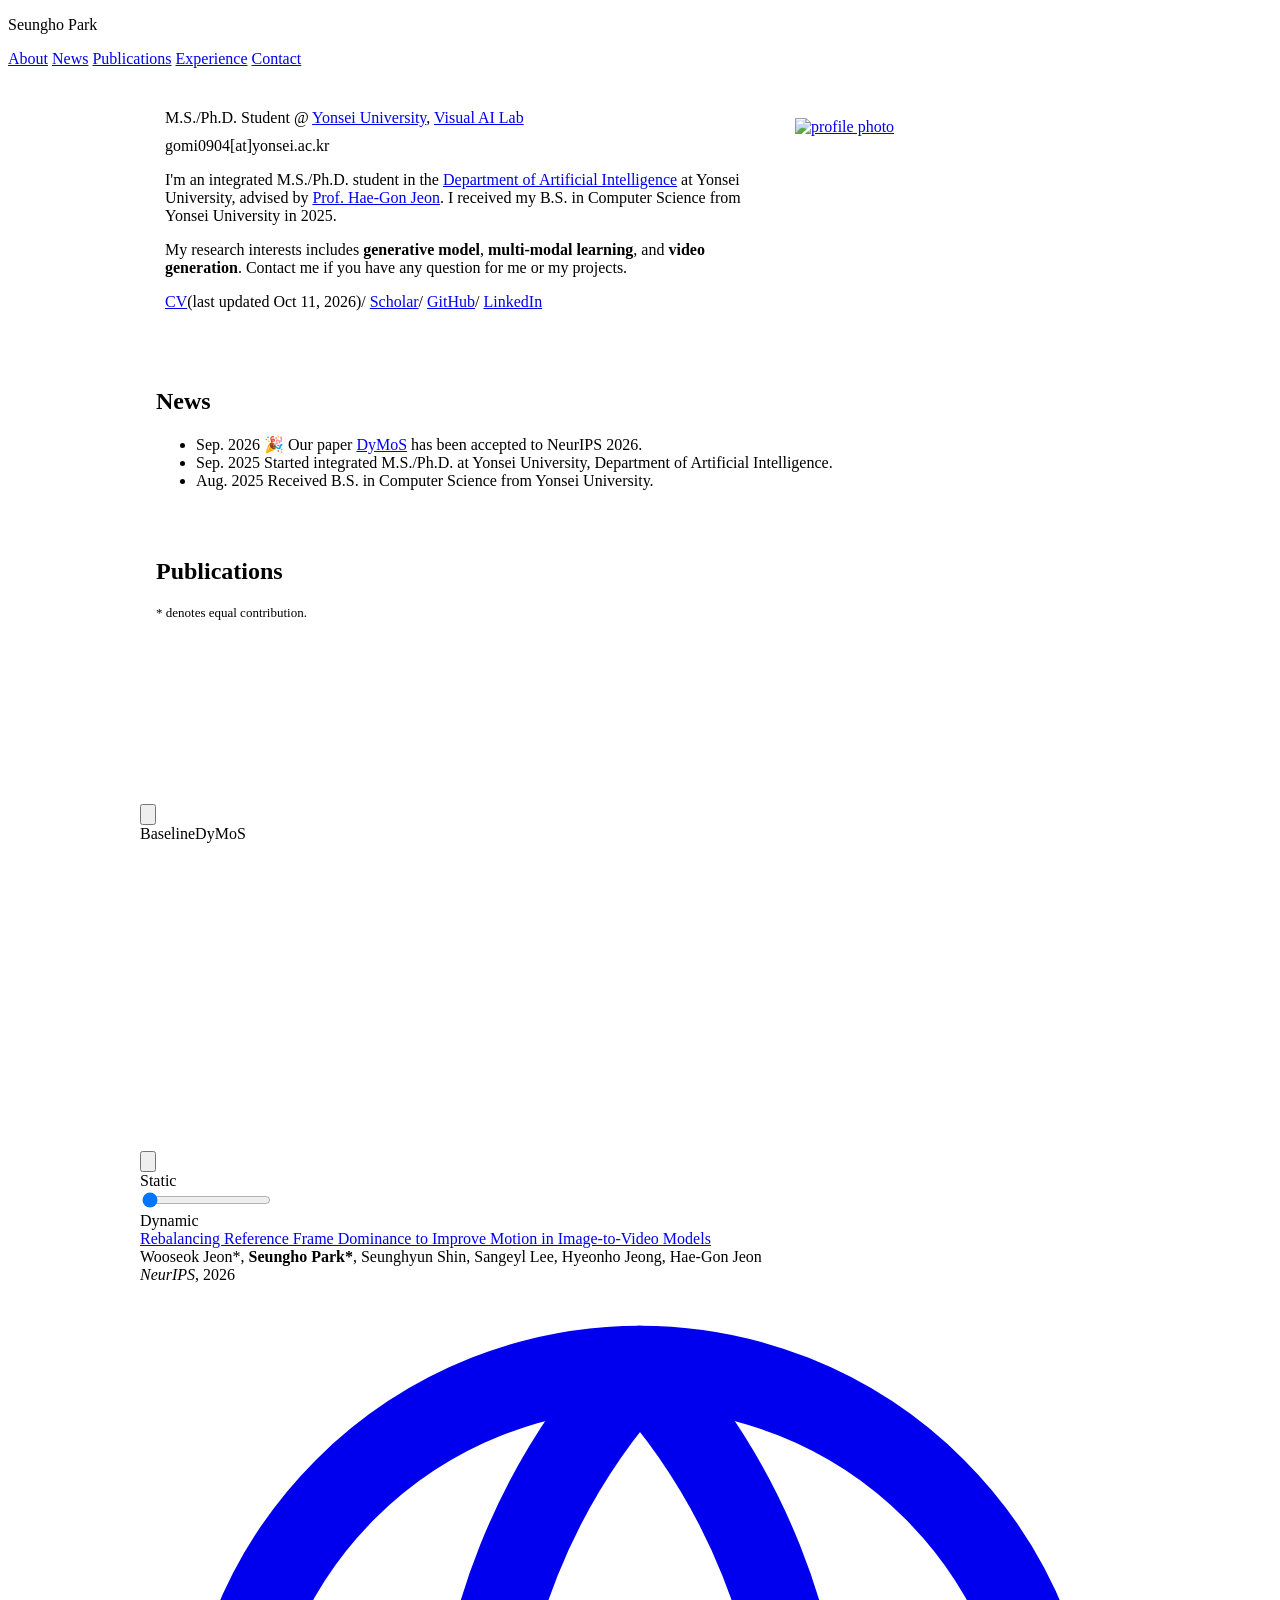
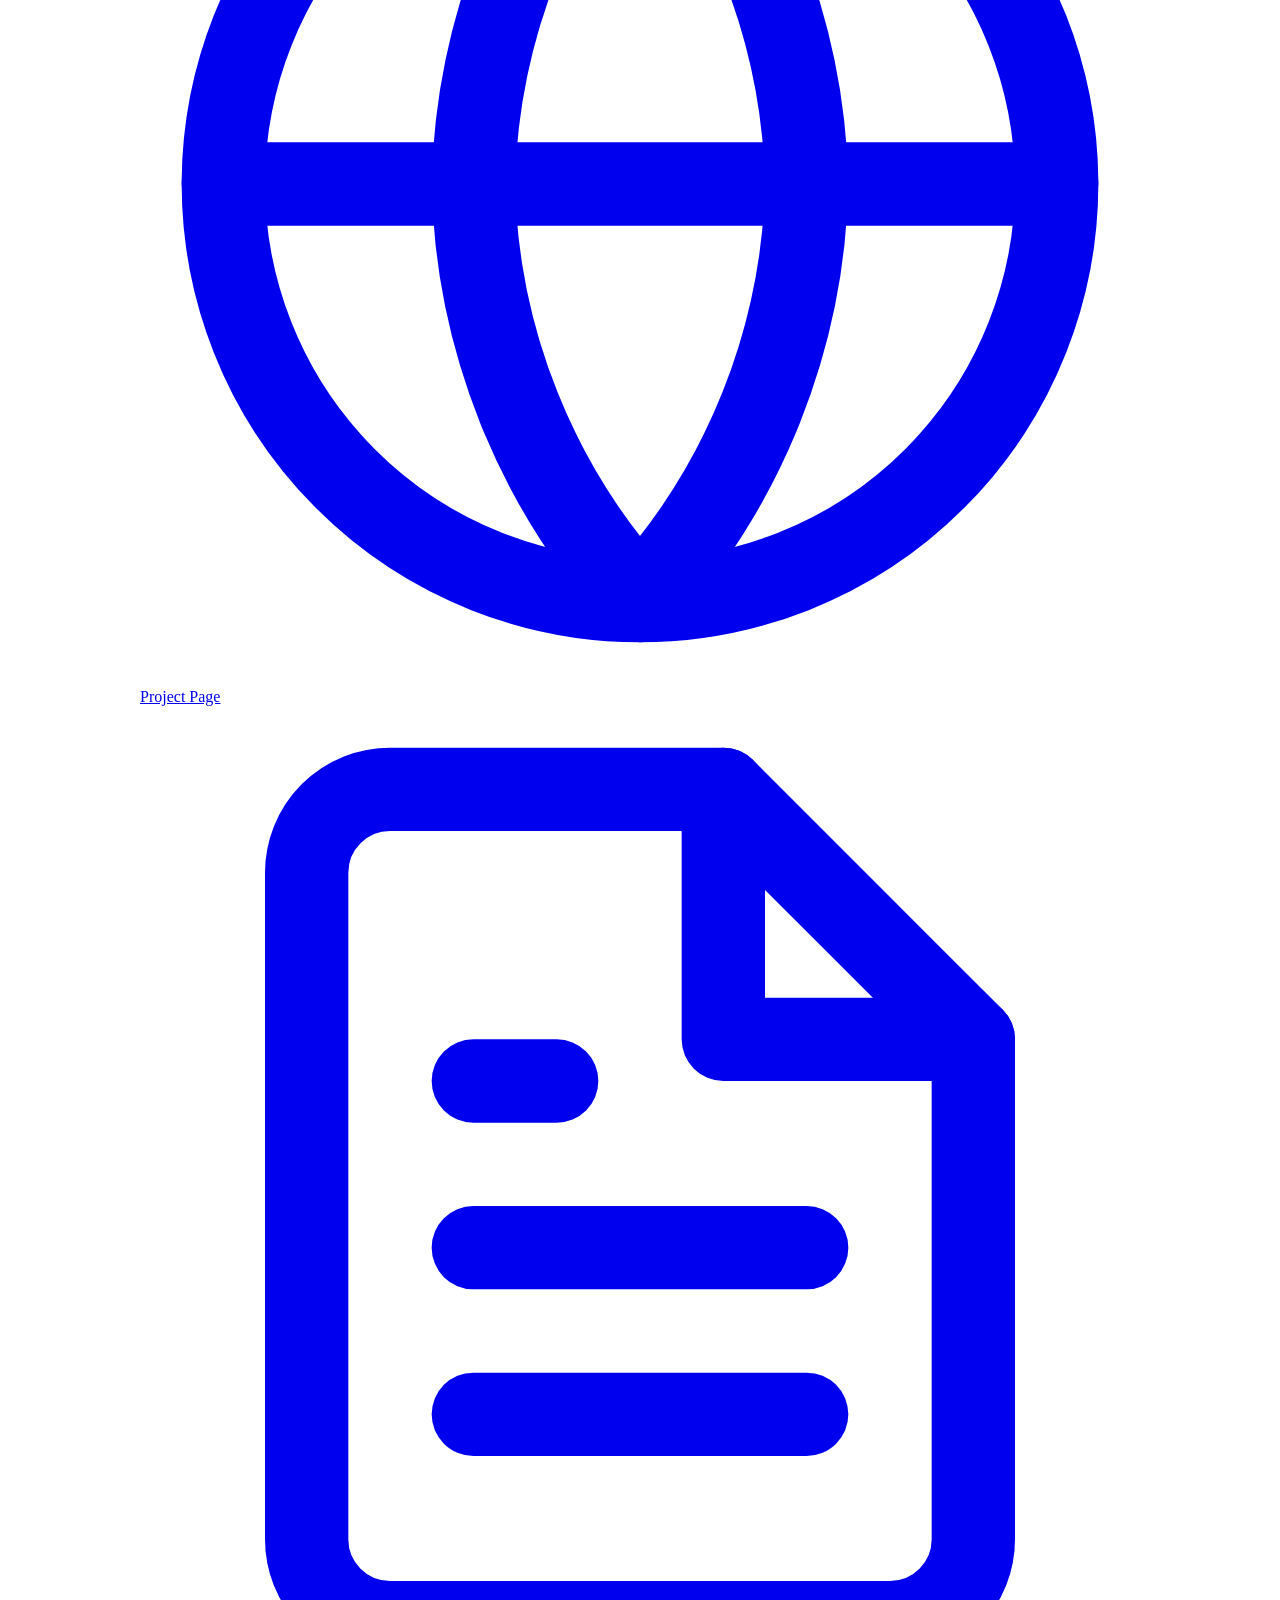
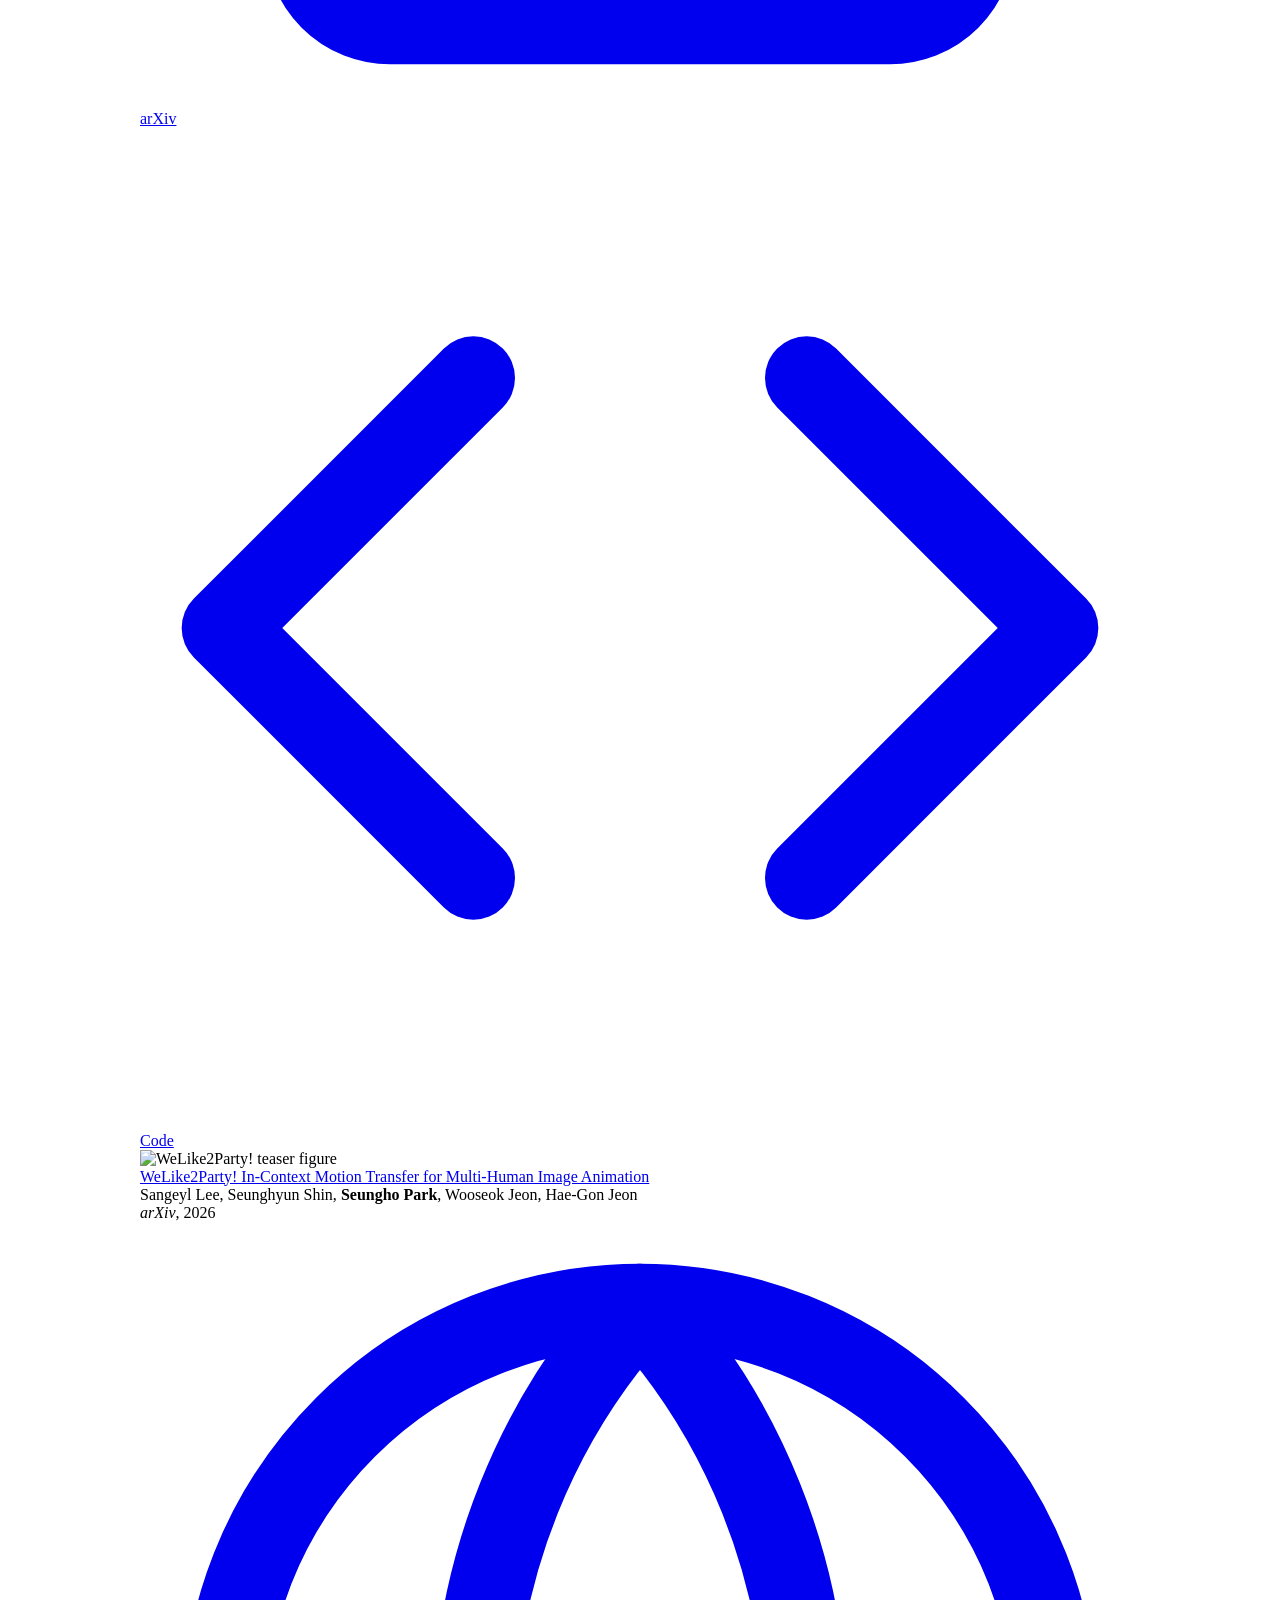
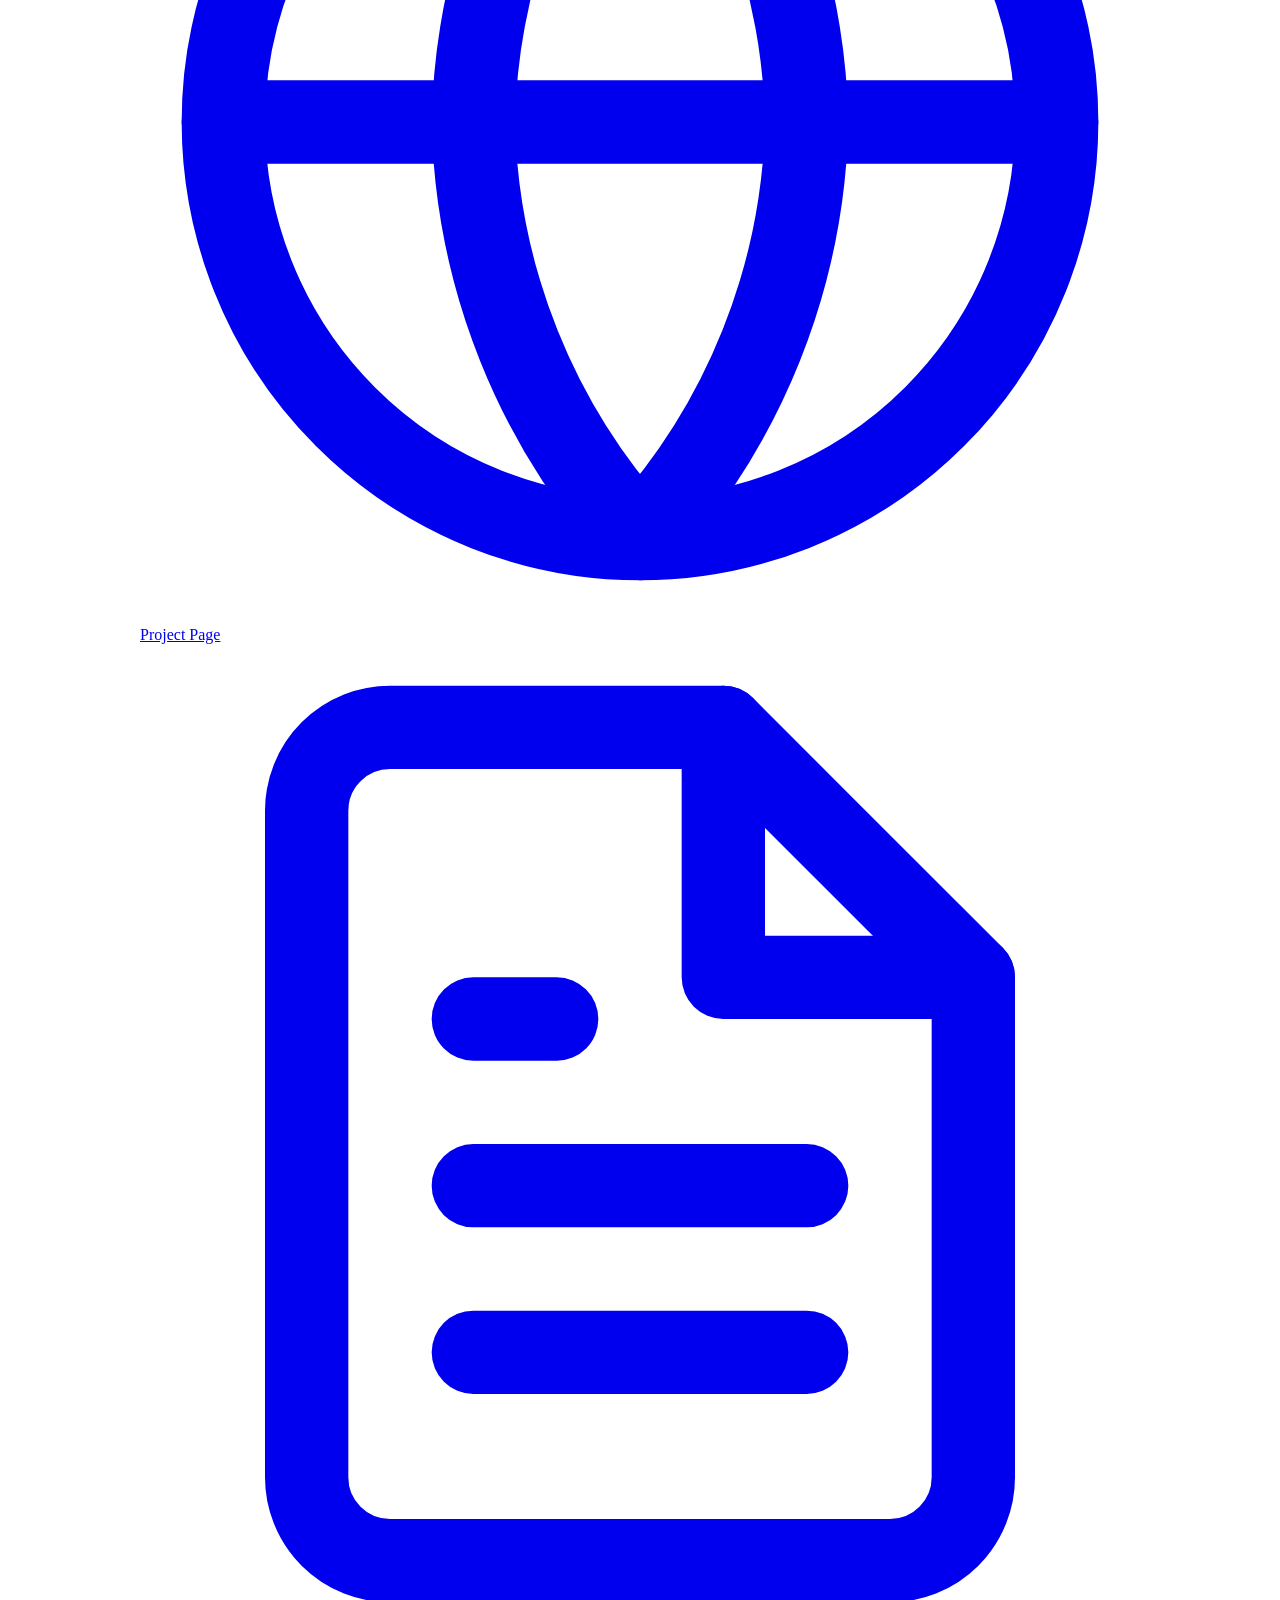
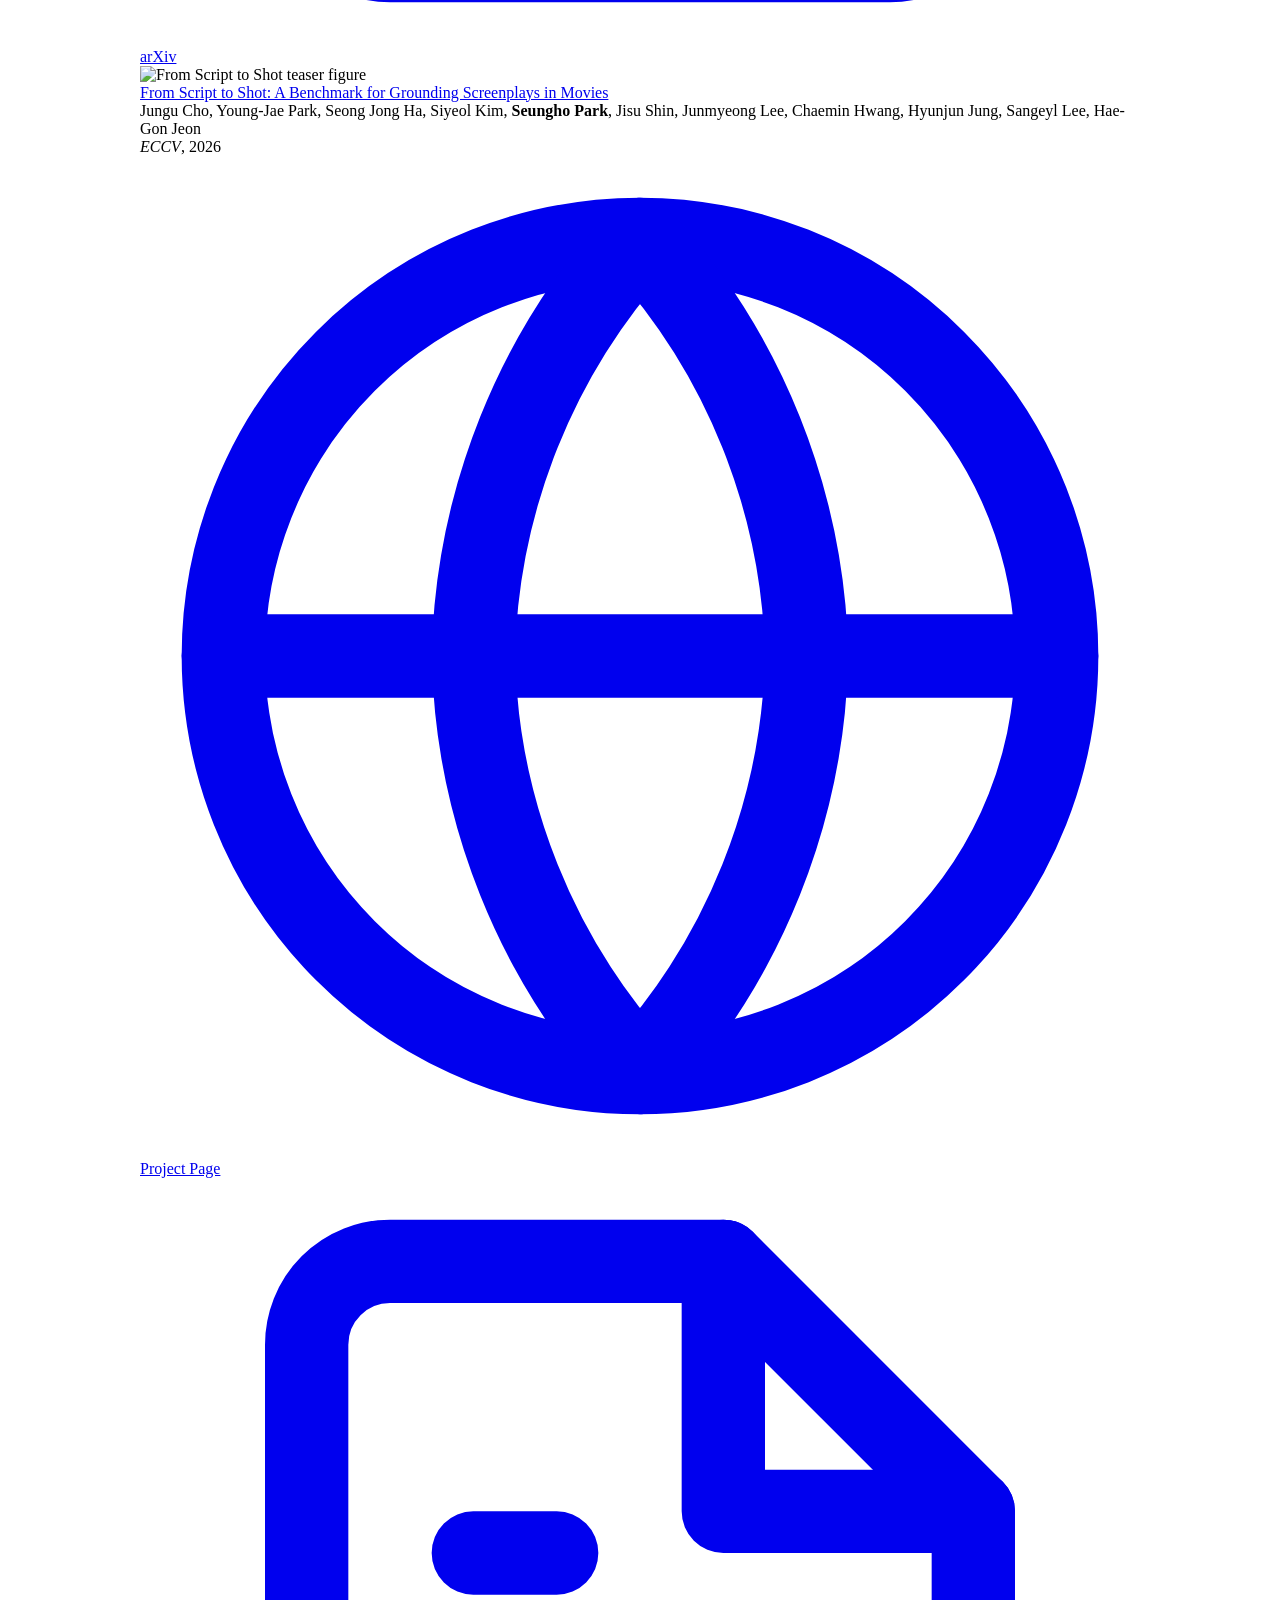
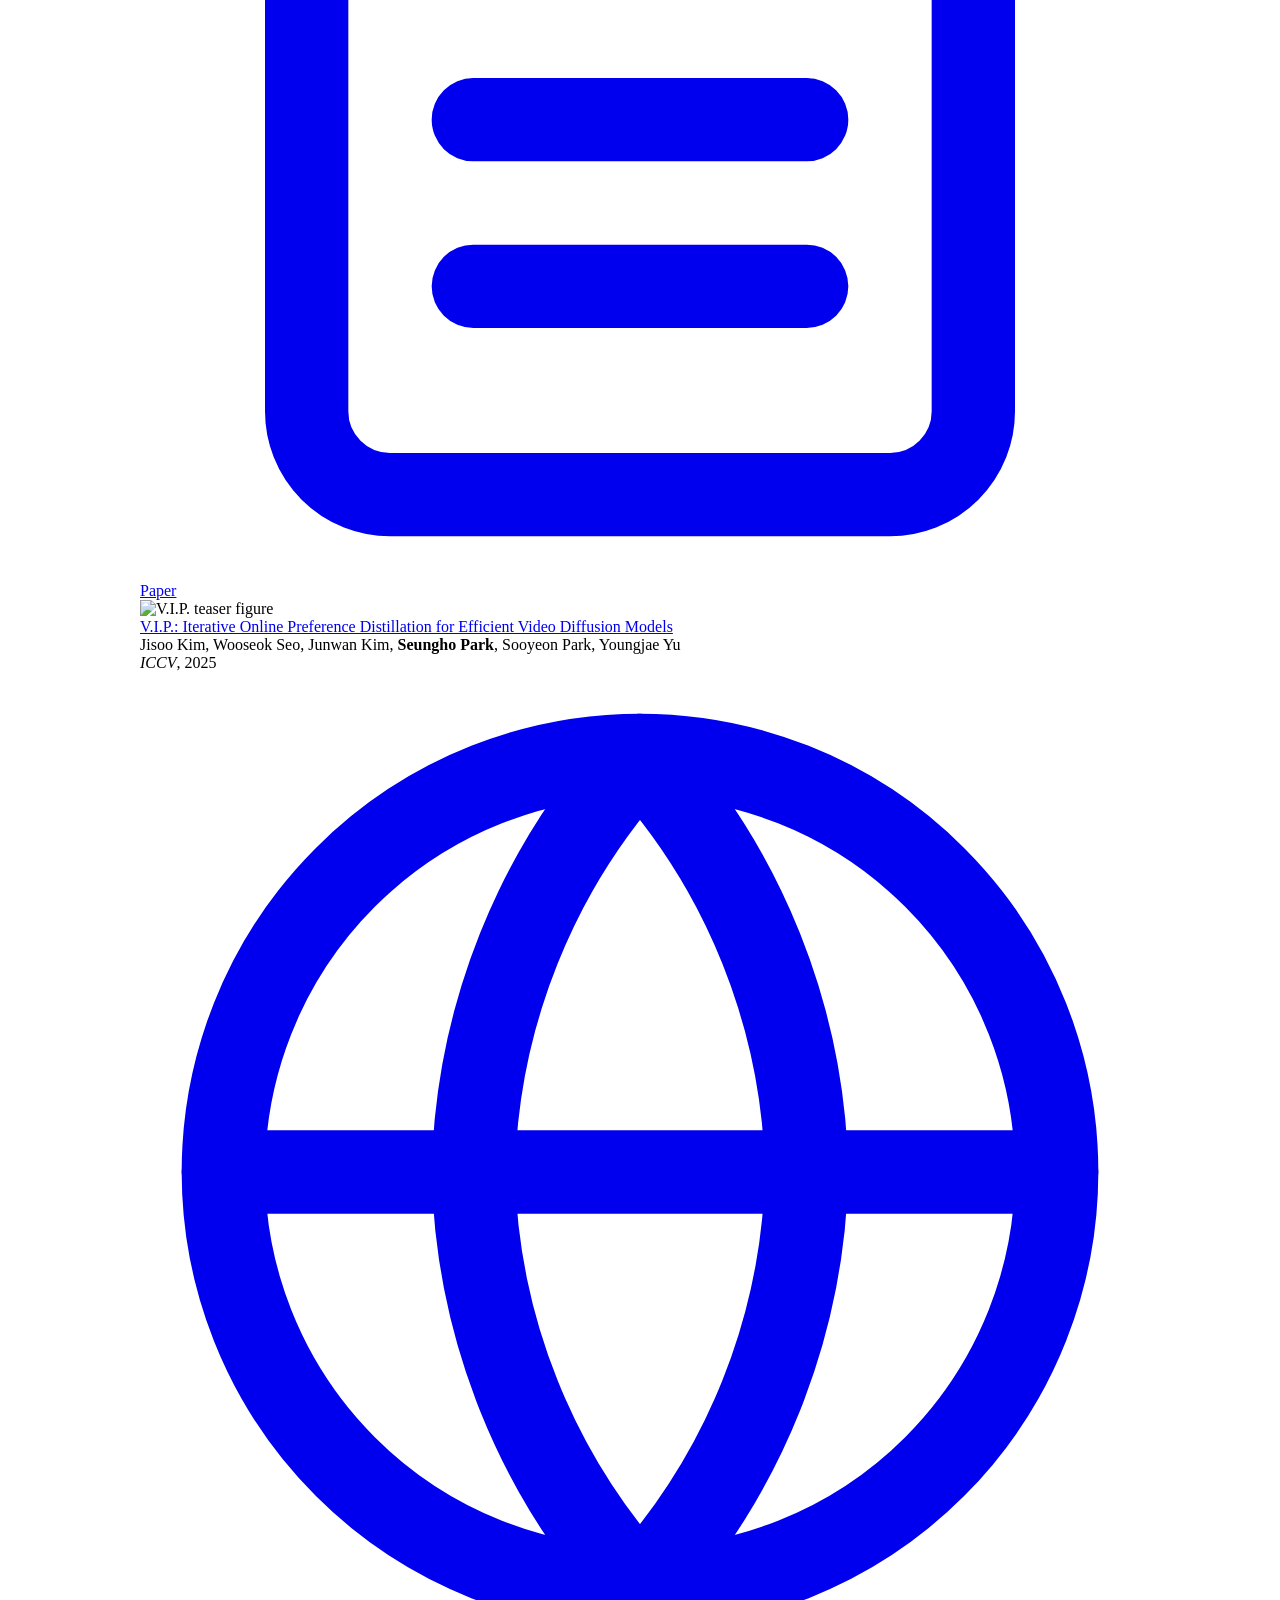
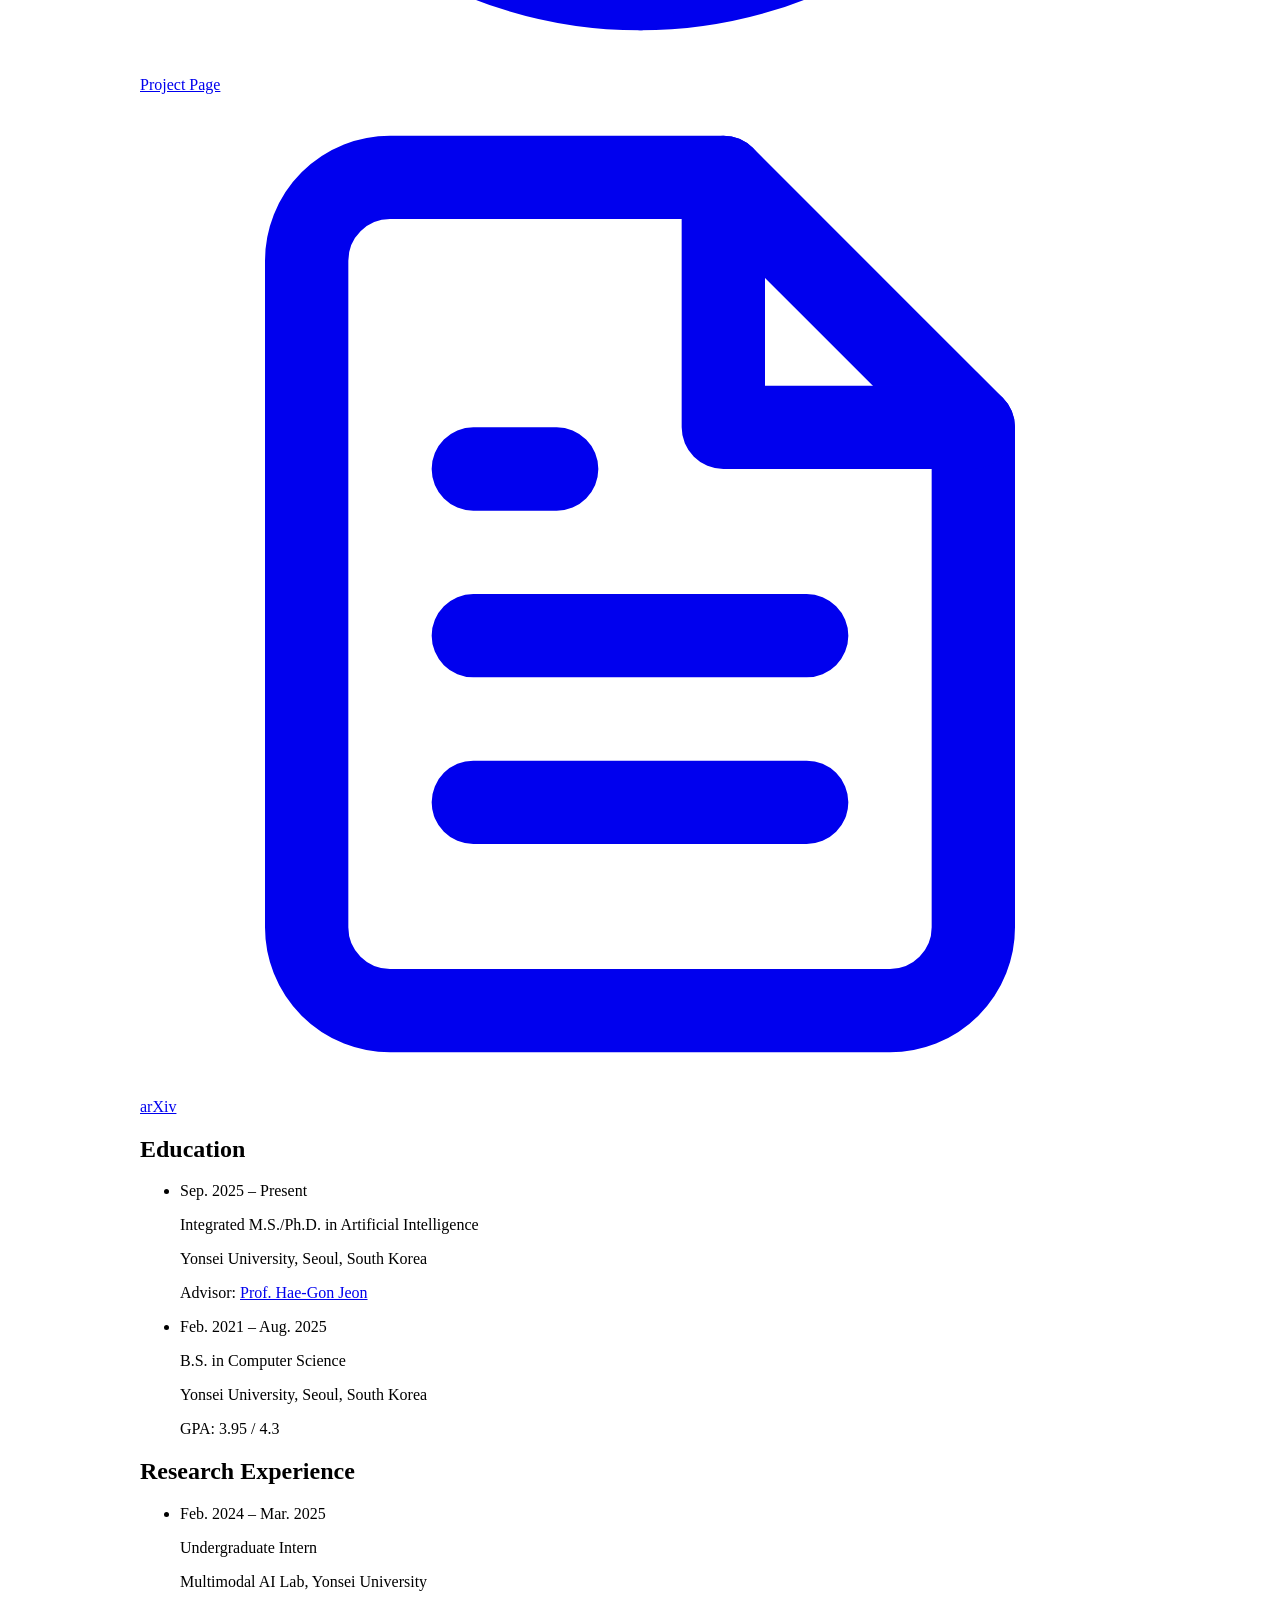
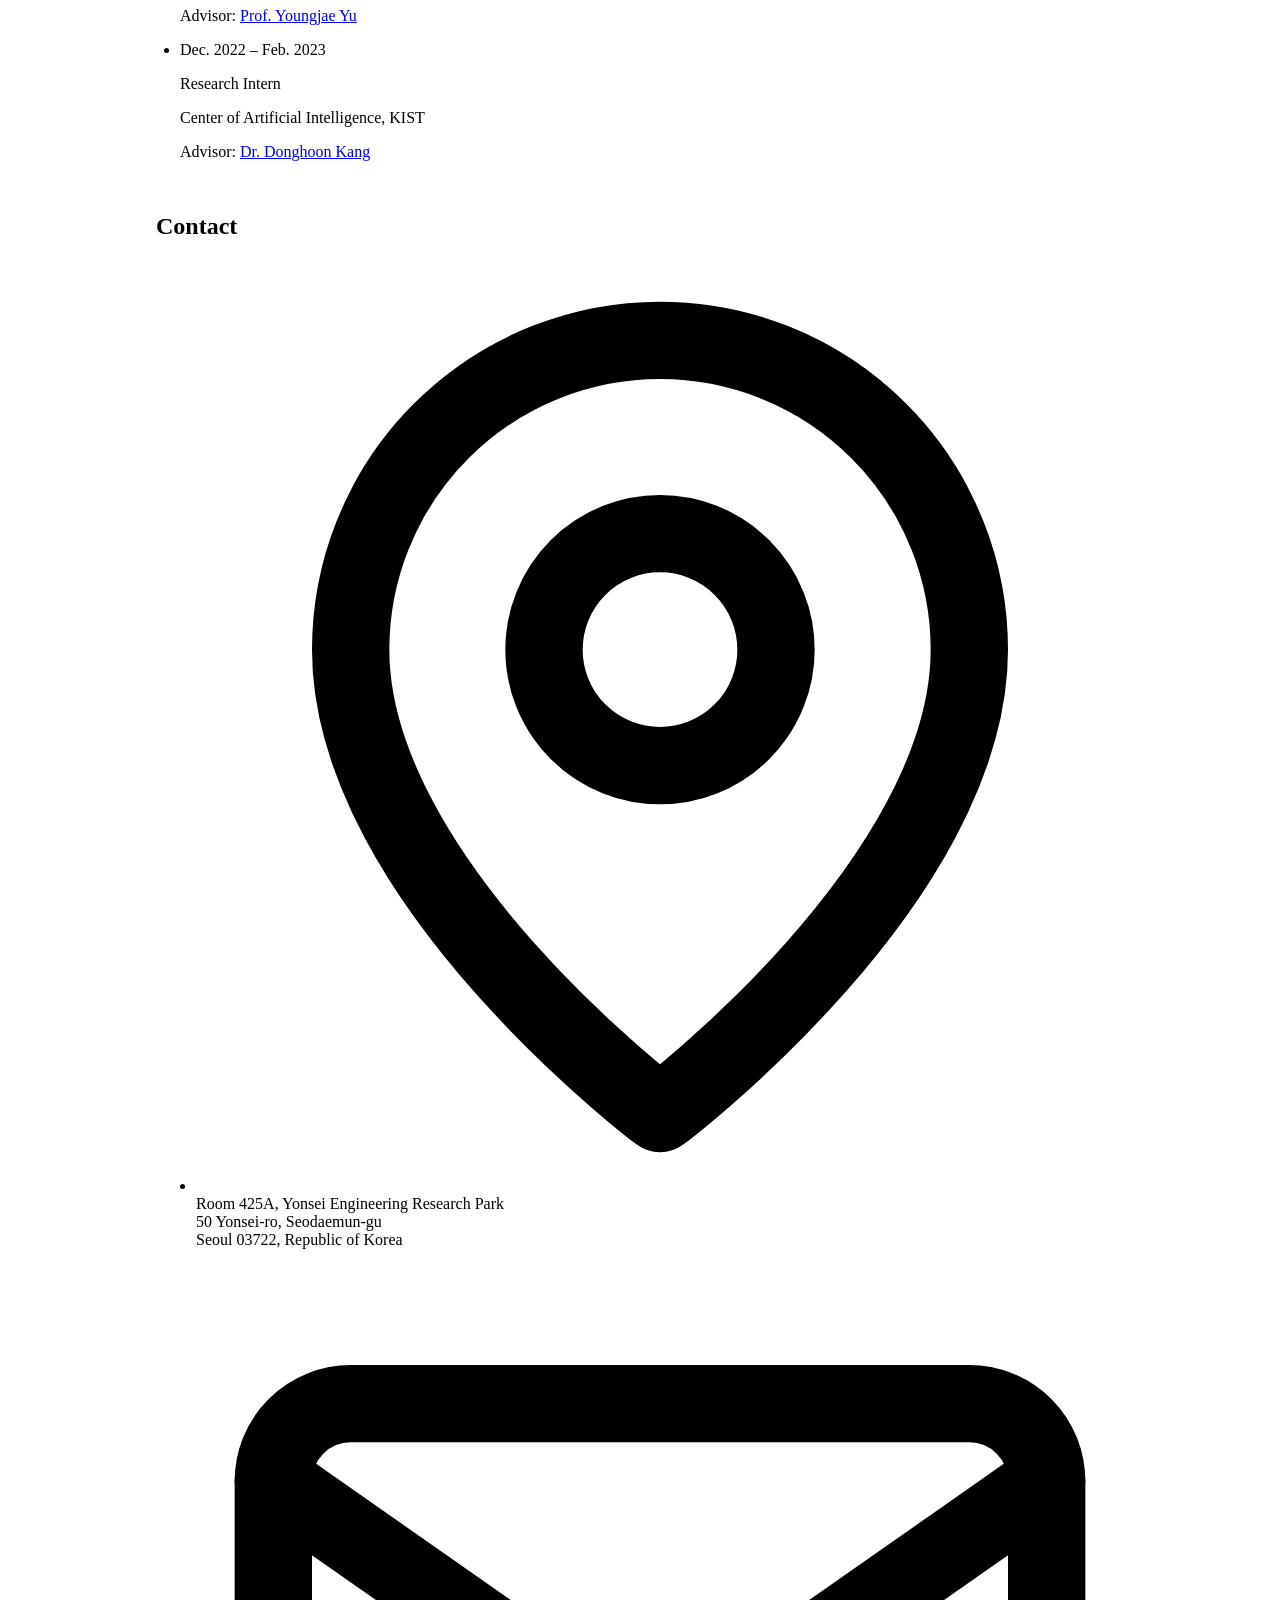
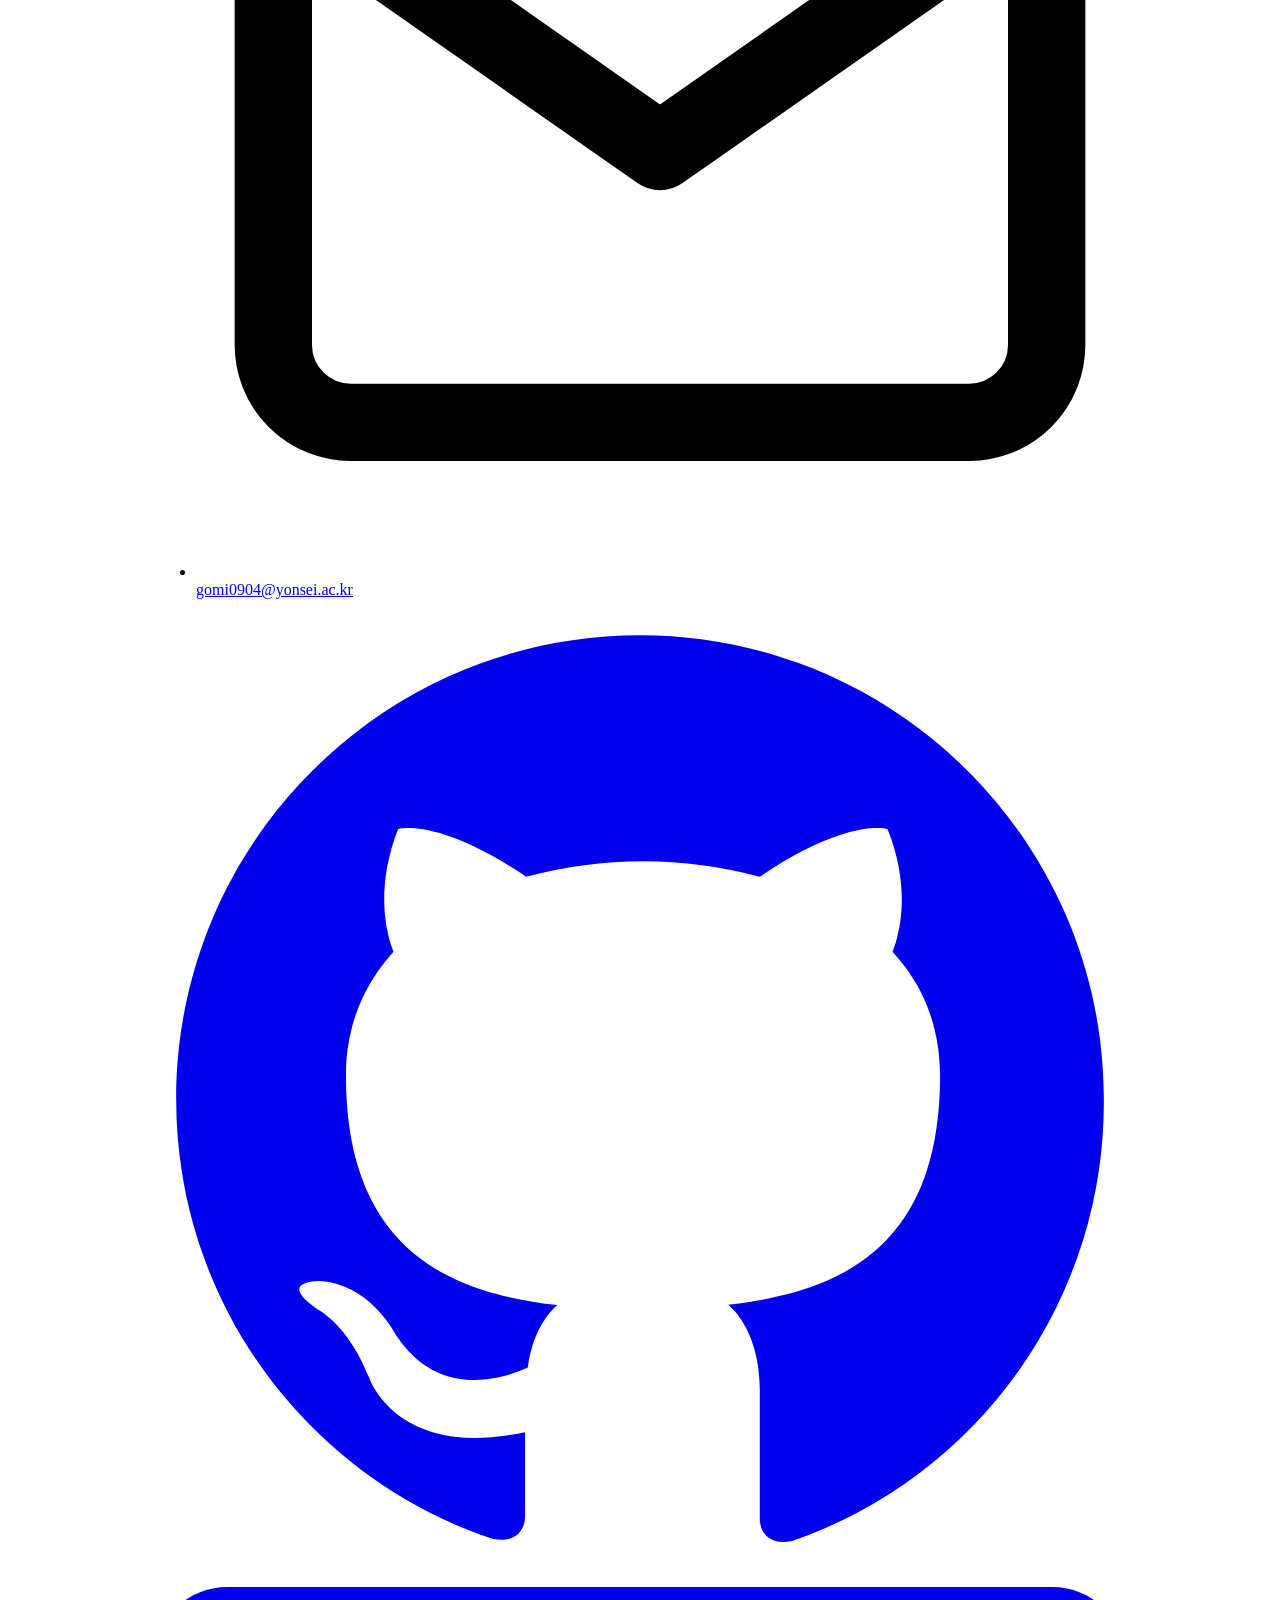
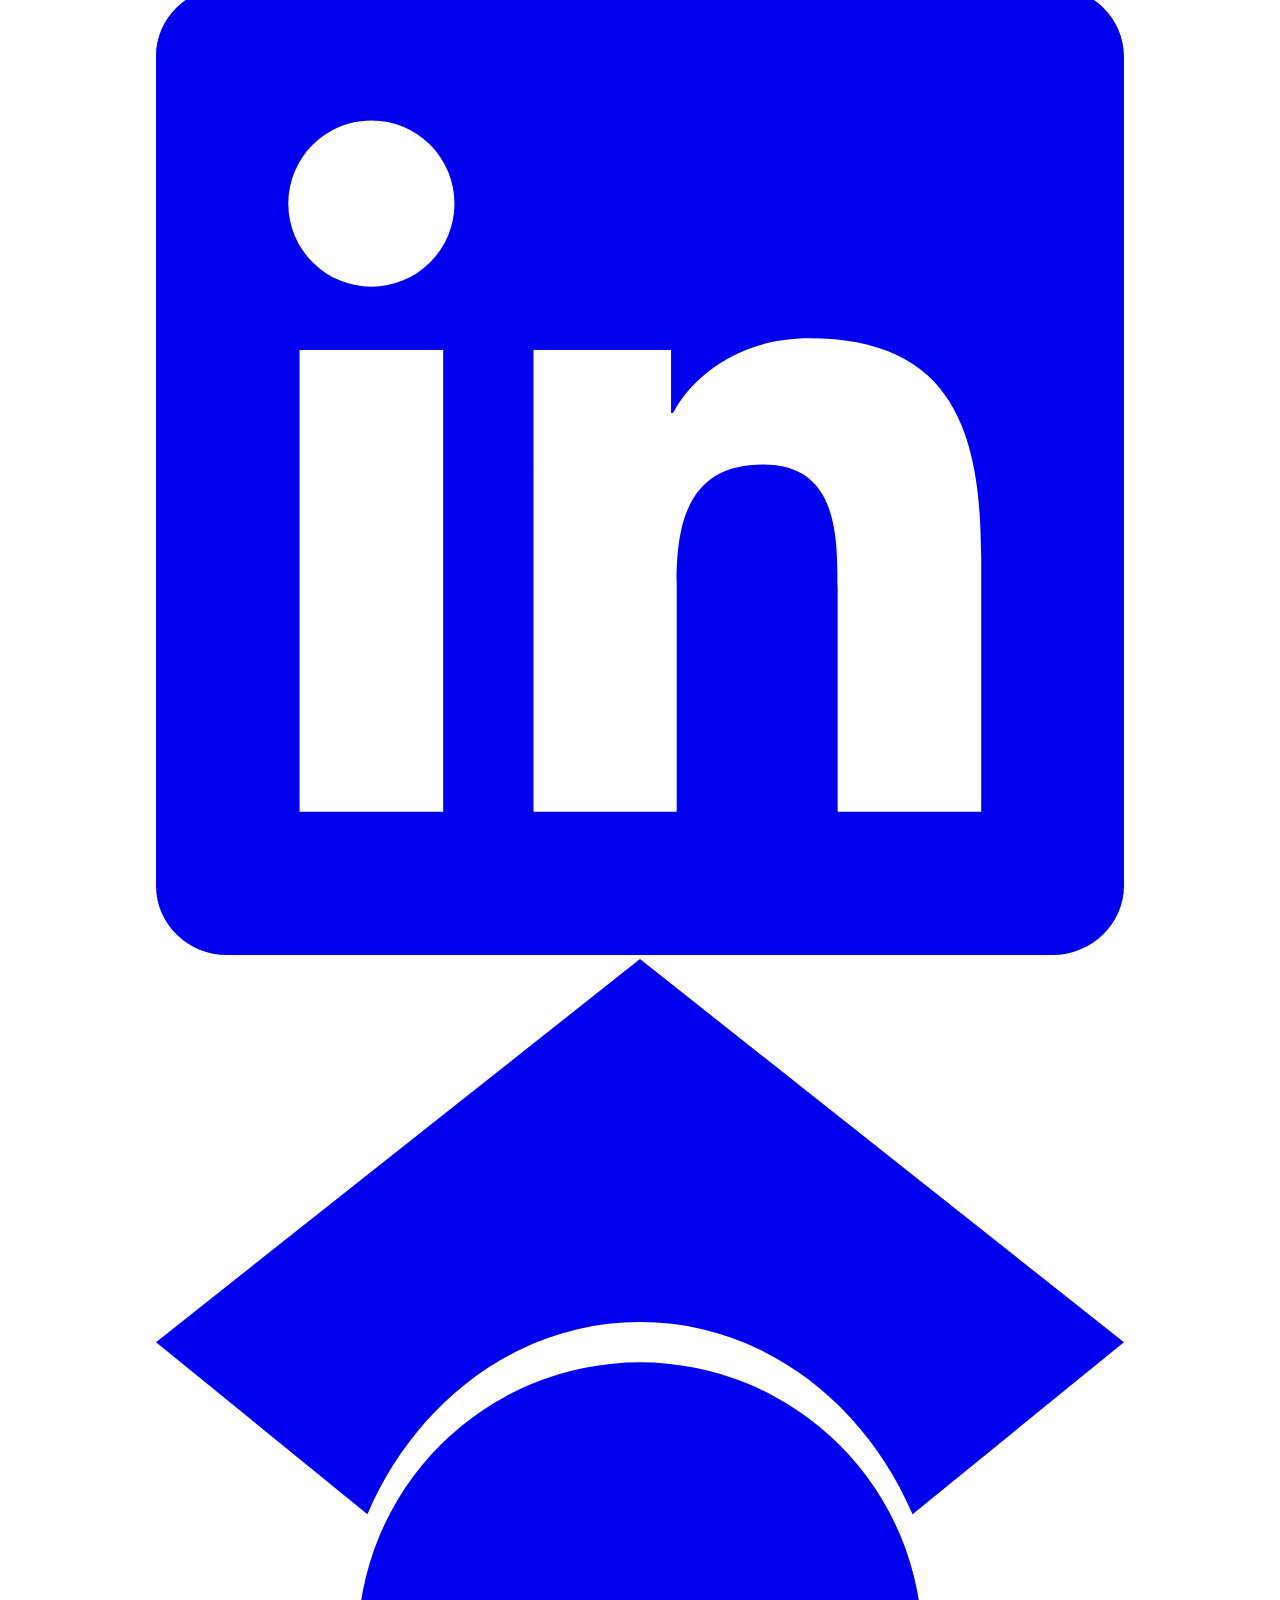
==== commit 3c5bb6cb: "fix: update cv" ====
--- a/index.html
+++ b/index.html
@@ -47,7 +47,7 @@
                 </p>
                 <p class="links-text">
                   
-                  <a href="https://drive.google.com/file/d/1vRF1KOKcuZ4ji7Cz_RpjCznLH9m8Kjrd/view?usp=drive_link">CV</a><span class="sep">(last updated Oct 9, 2026)/</span>
+                  <a href="https://drive.google.com/file/d/16P_p9hg07EMKHx6VyQo4HmPRwxgeGeKV/view?usp=drive_link">CV</a><span class="sep">(last updated Oct 11, 2026)/</span>
                   <a href="https://scholar.google.com/citations?hl=ko&user=VhP1UfAAAAAJ">Scholar</a><span class="sep">/</span>
                   <a href="https://github.com/shoxedqBbB">GitHub</a><span class="sep">/</span>
                   <a href="https://www.linkedin.com/in/%EC%8A%B9%ED%98%B8-%EB%B0%95-468747253/">LinkedIn</a>
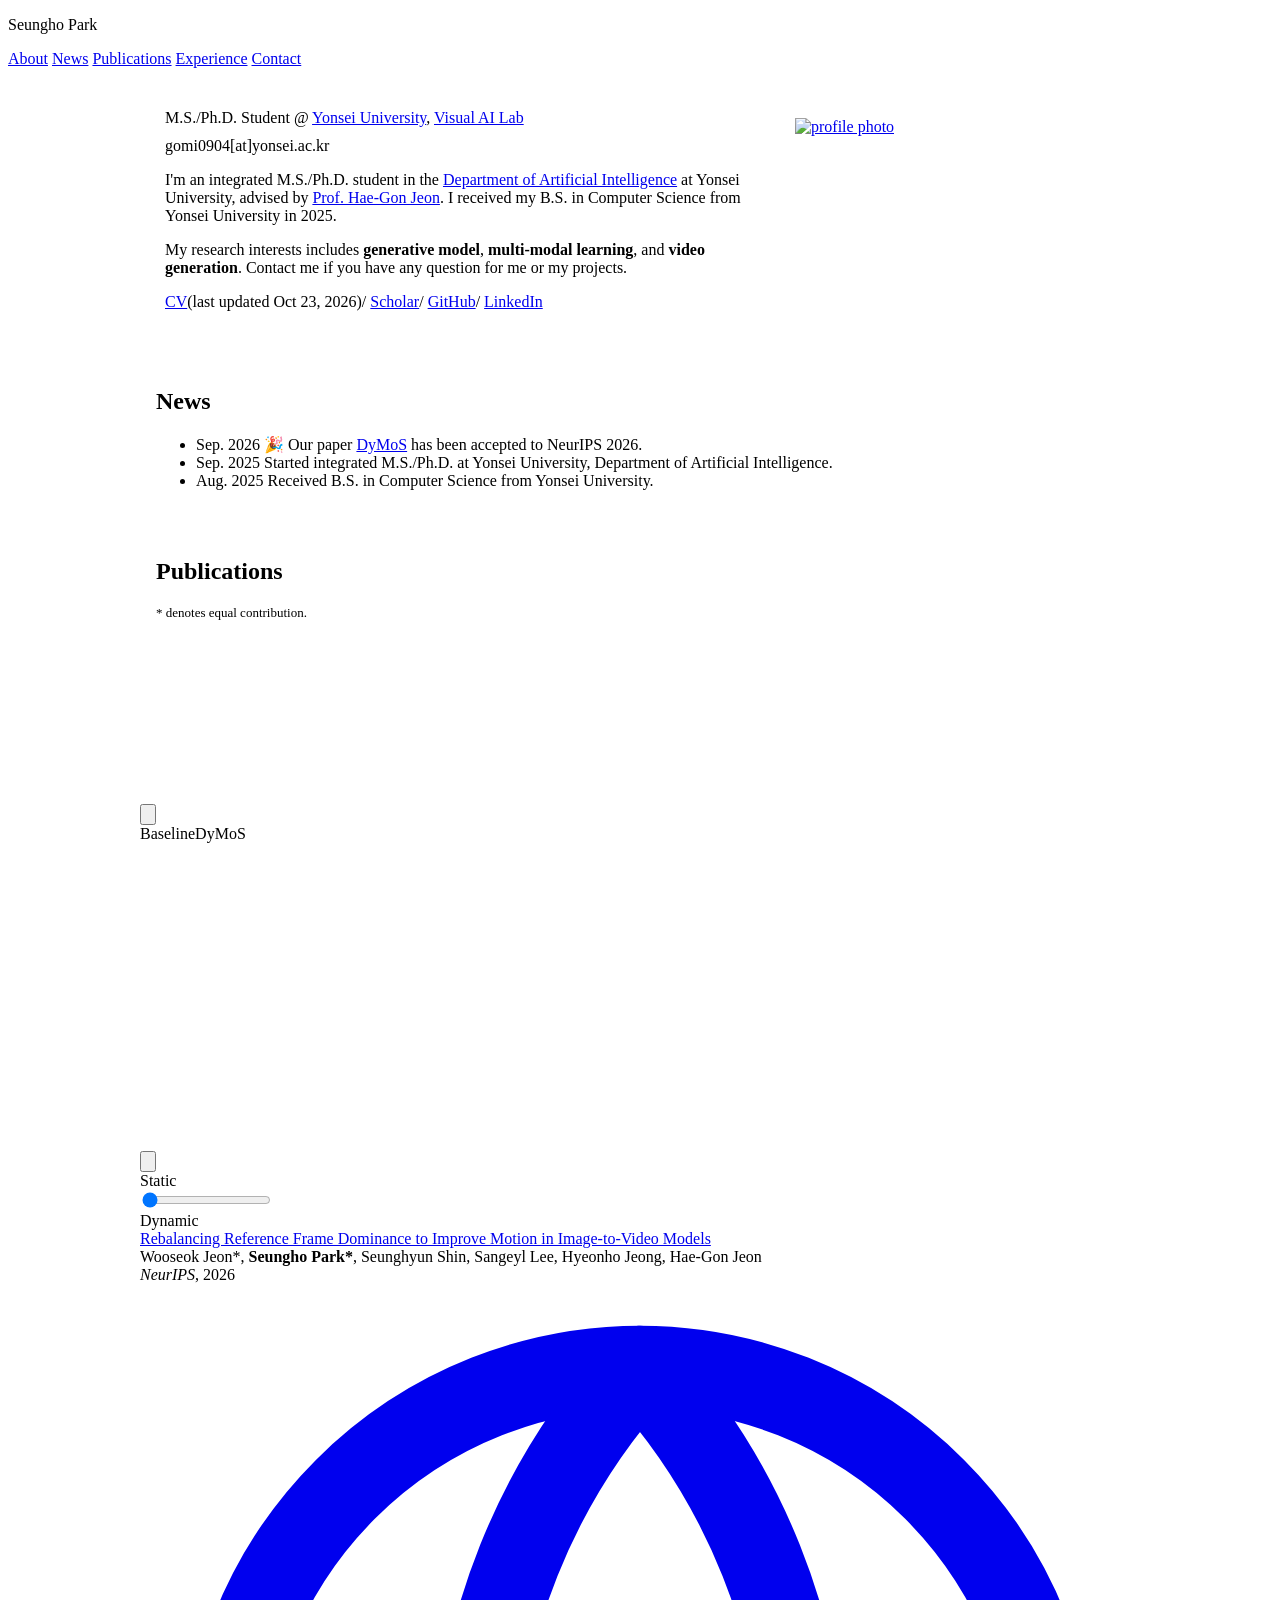
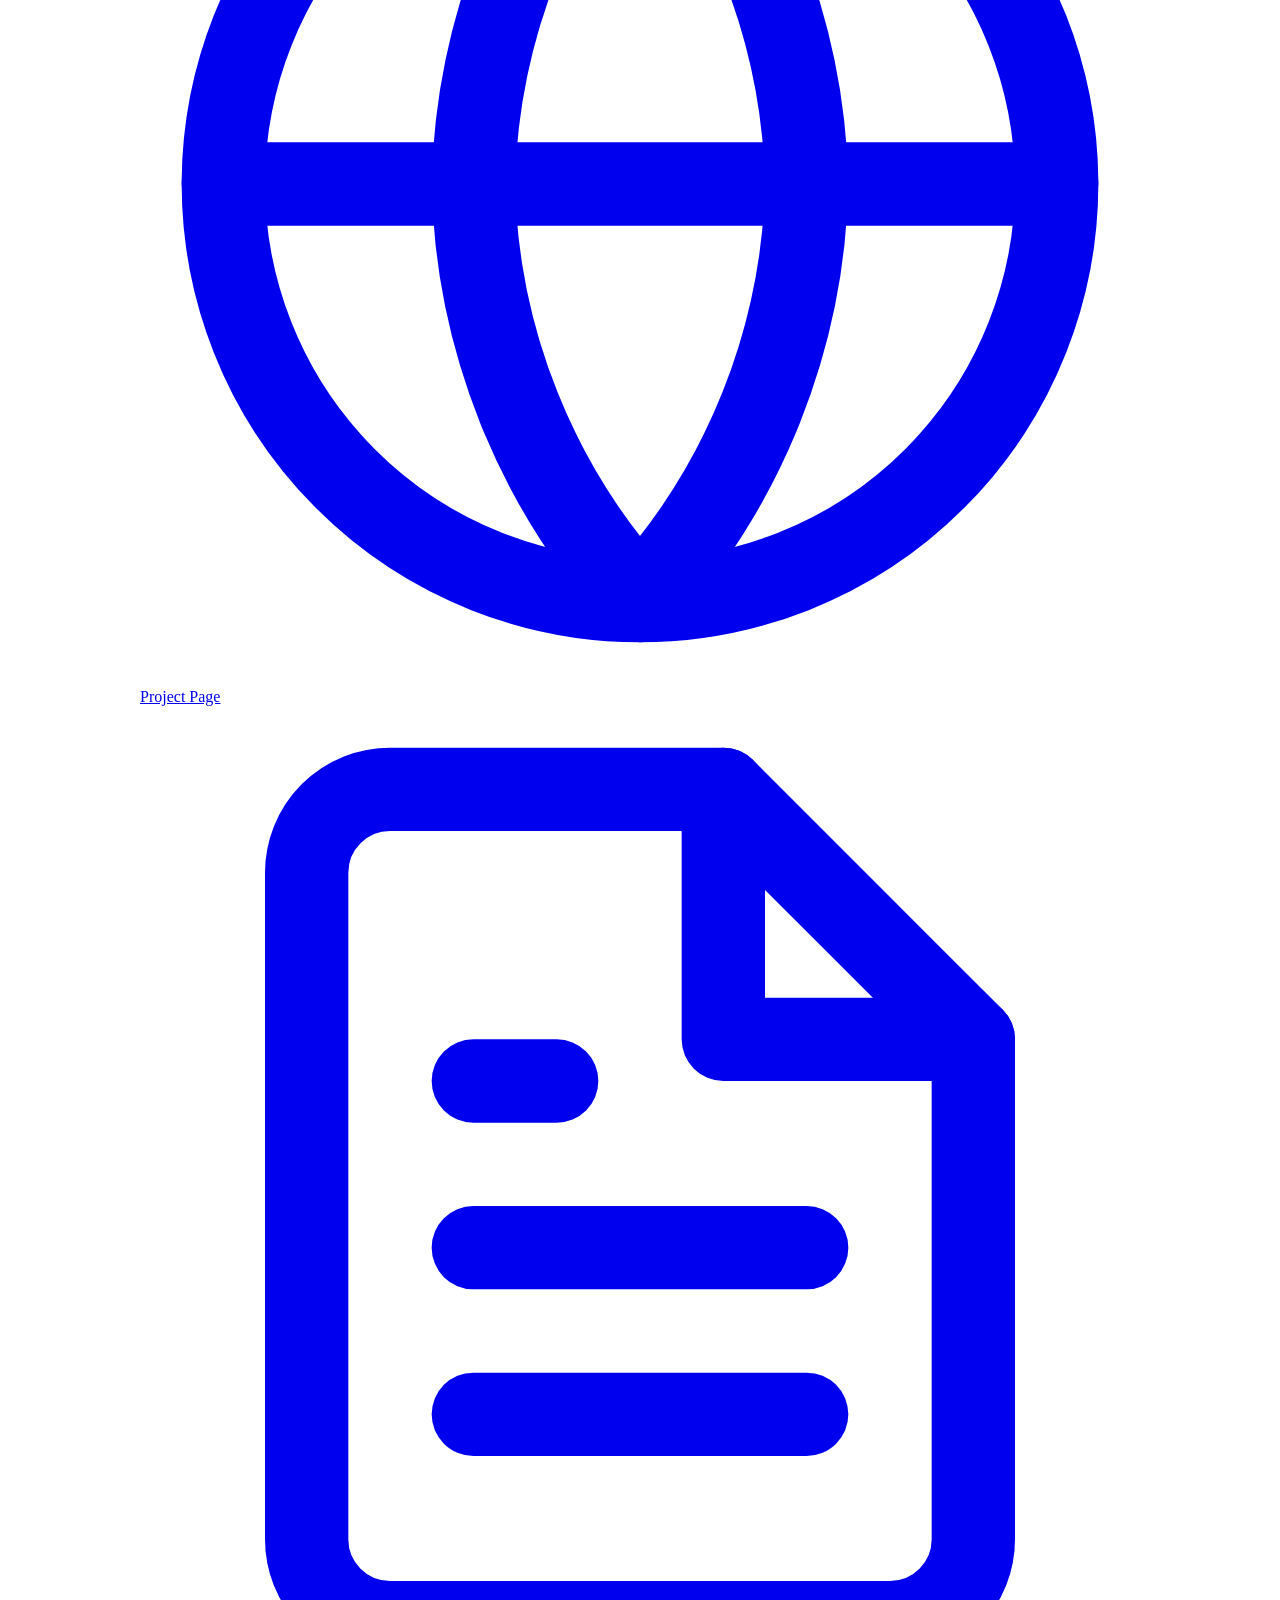
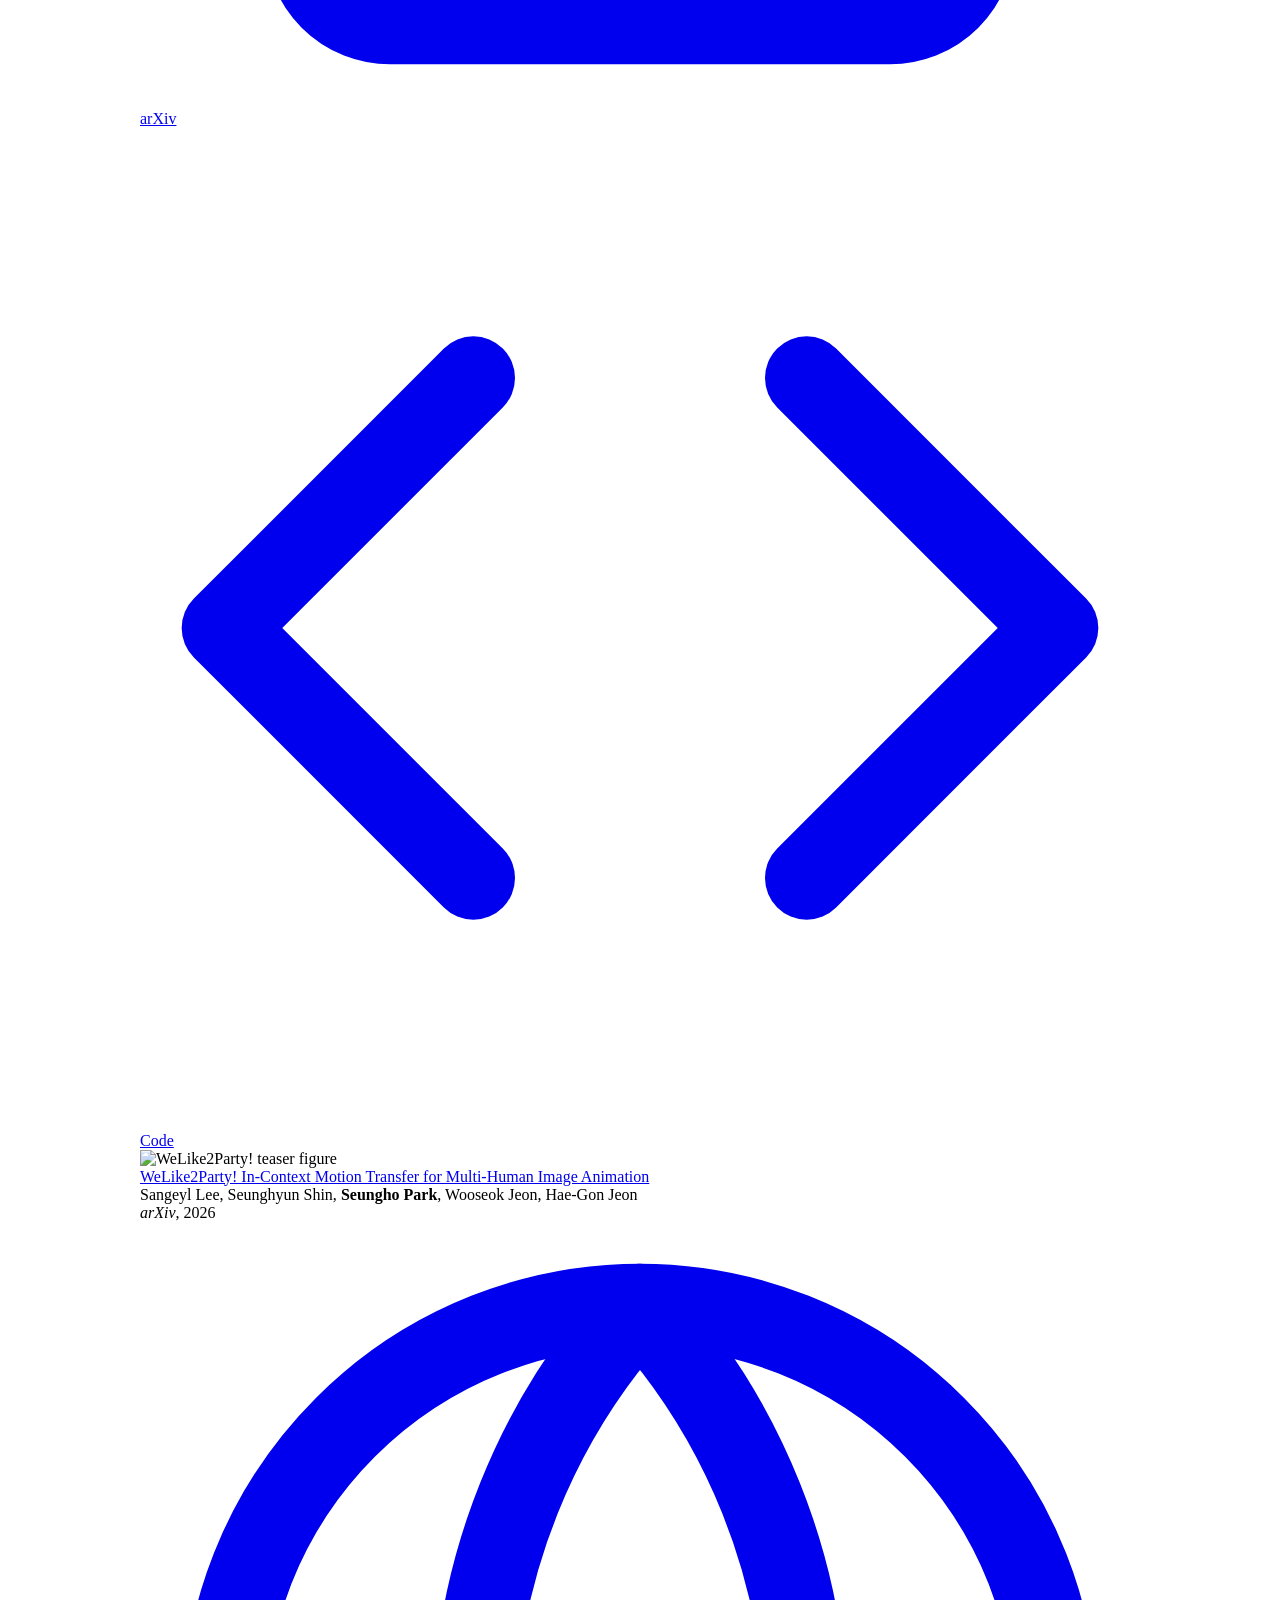
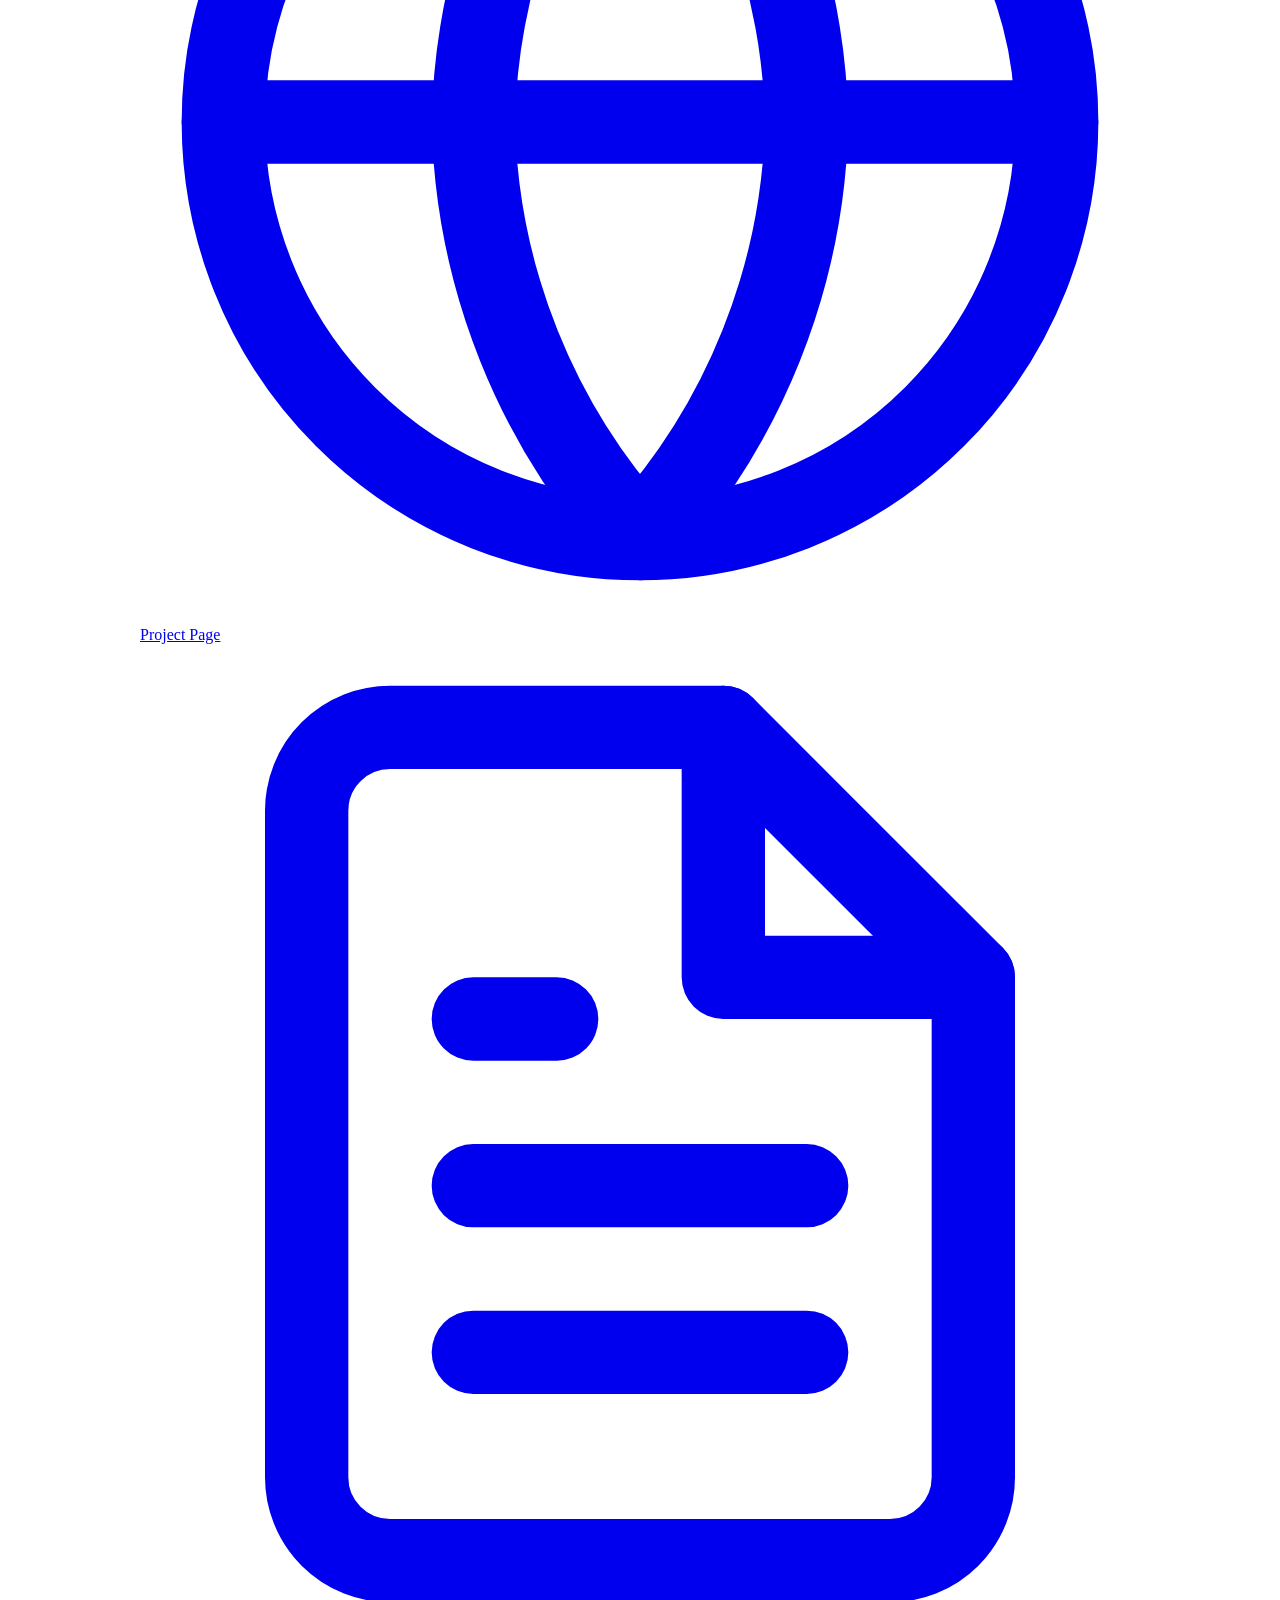
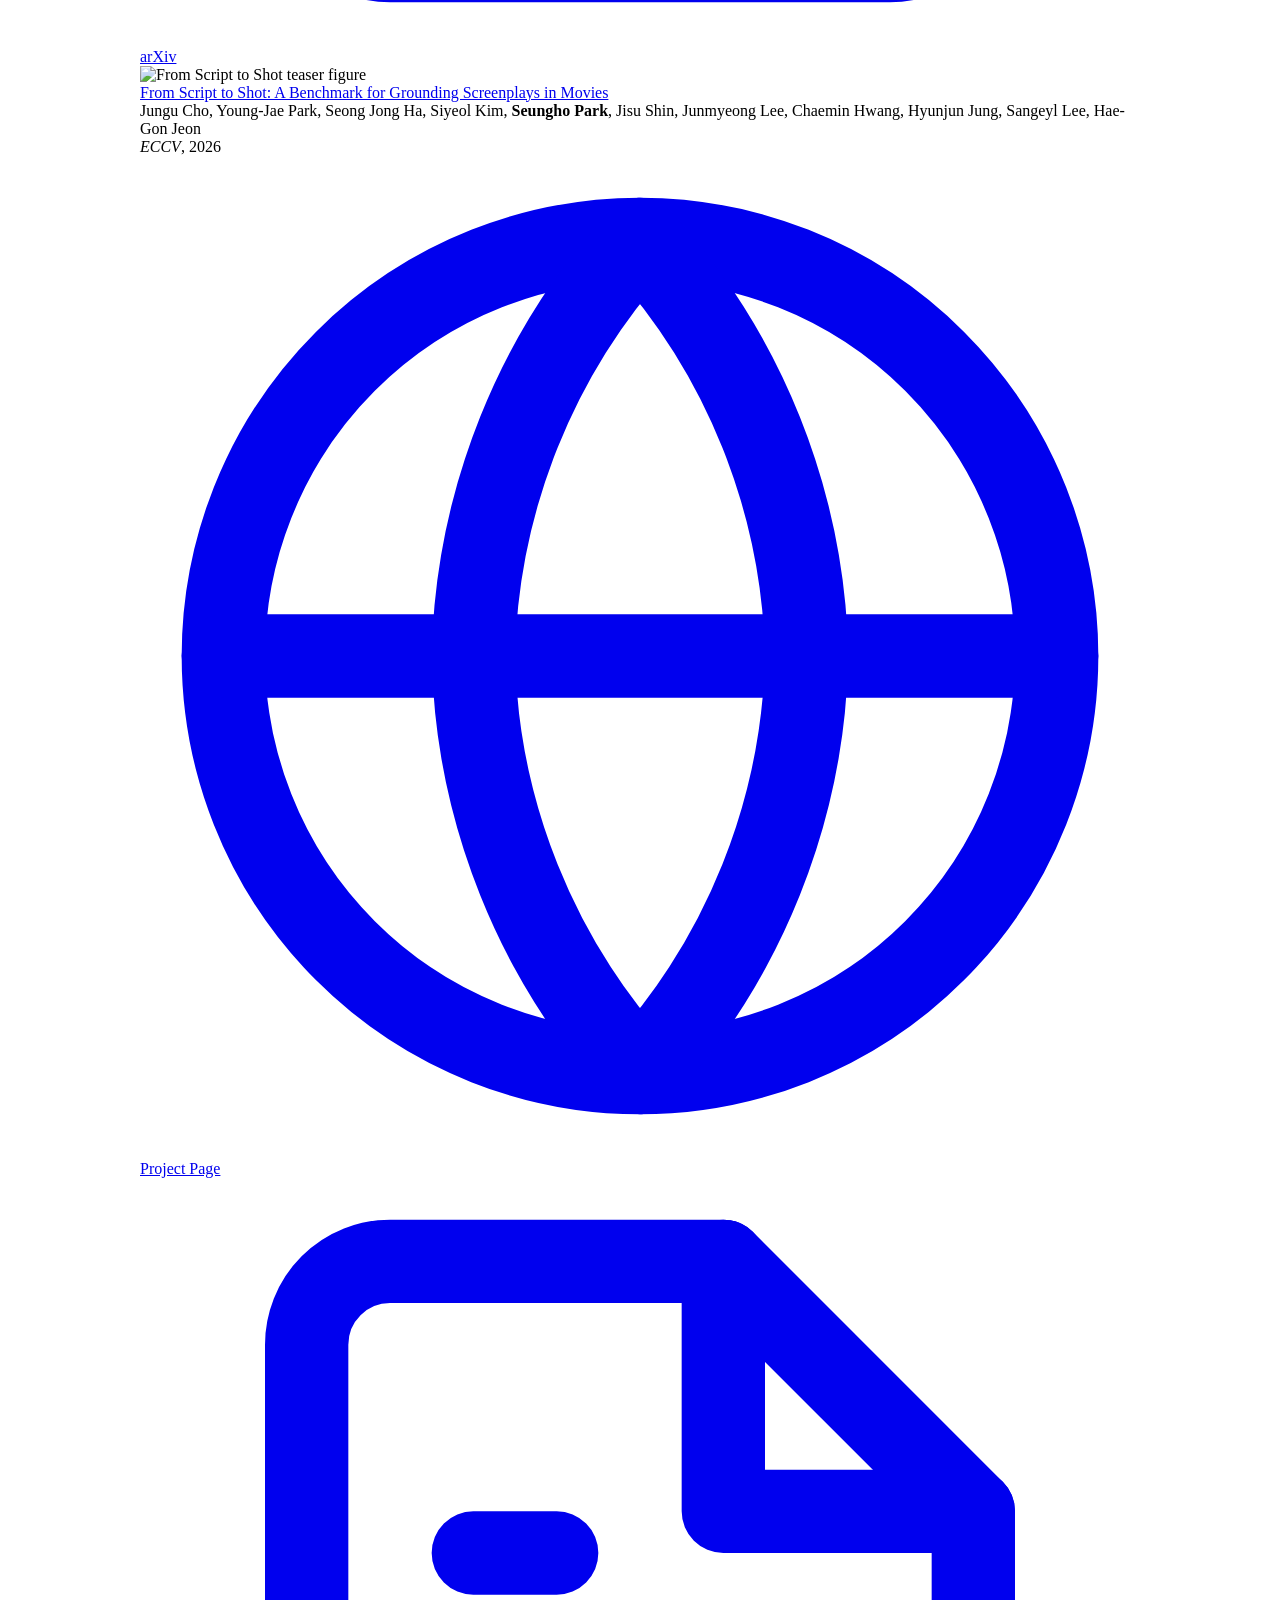
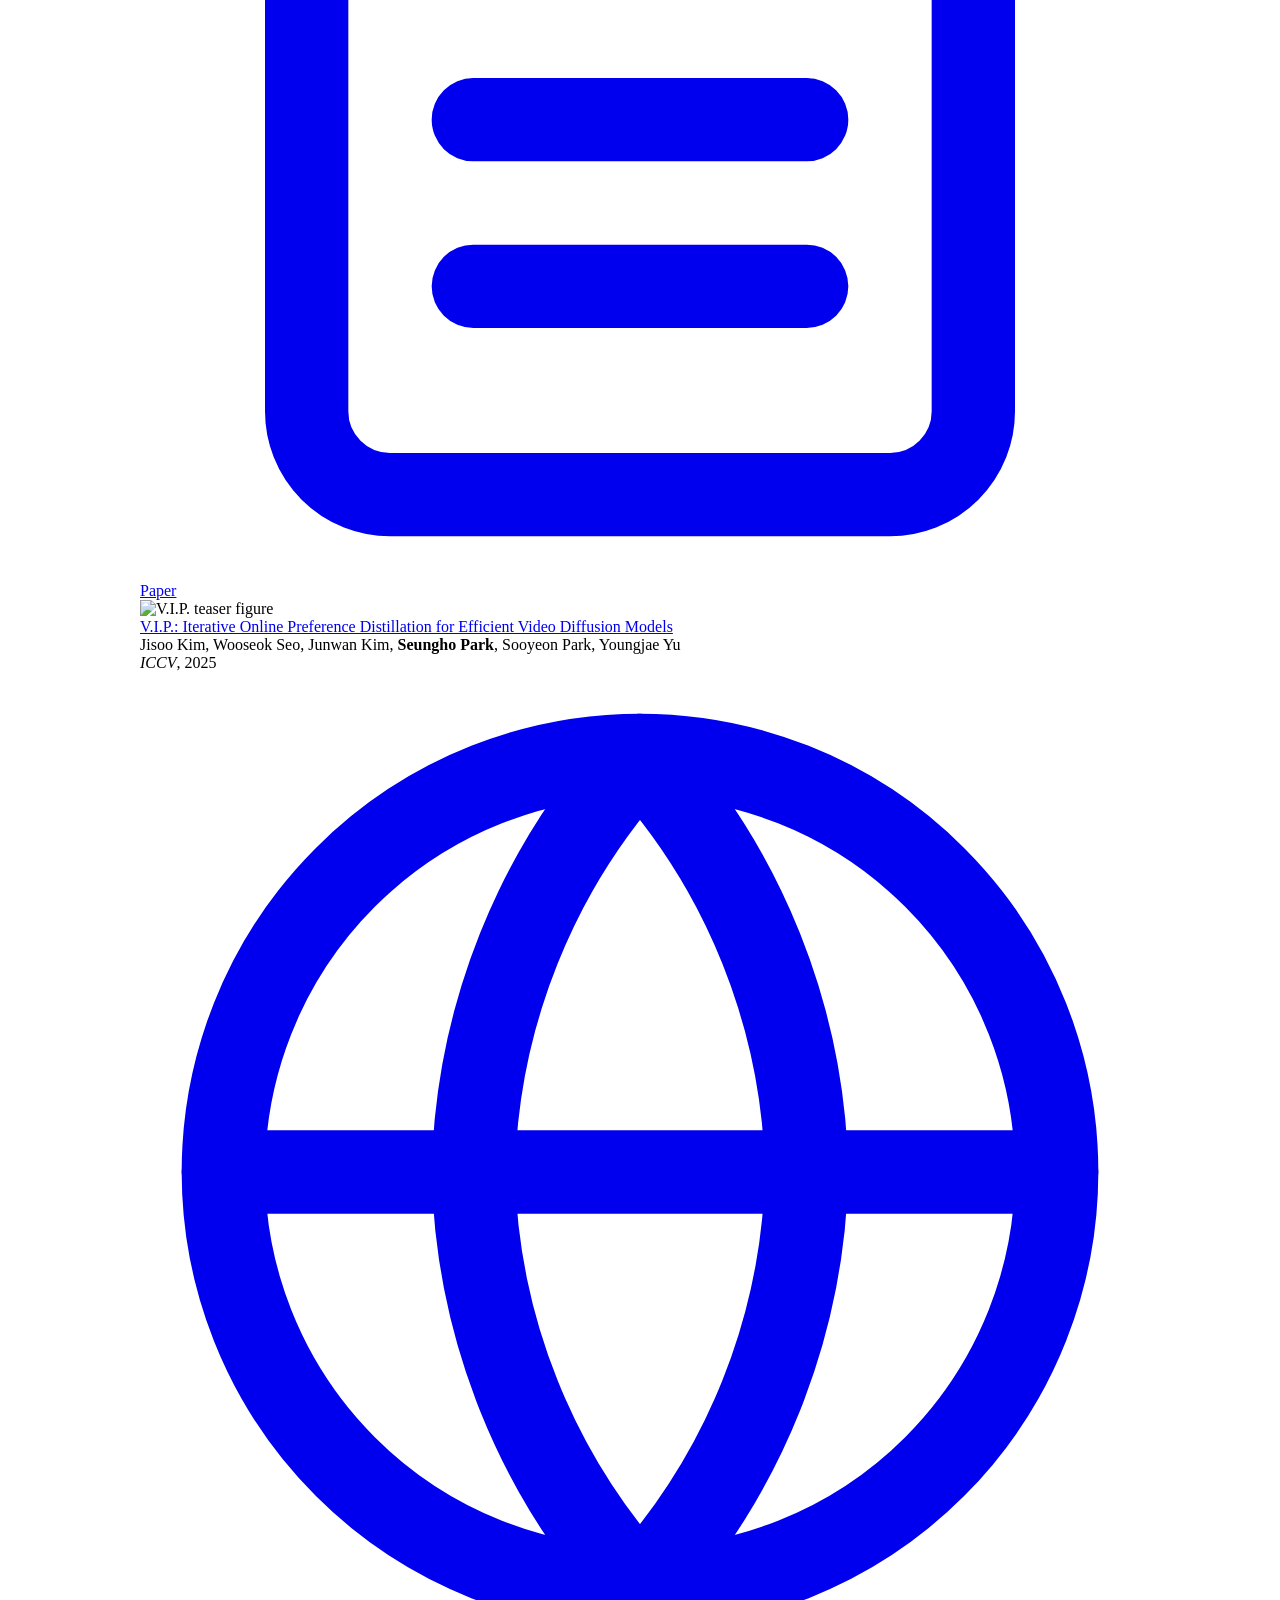
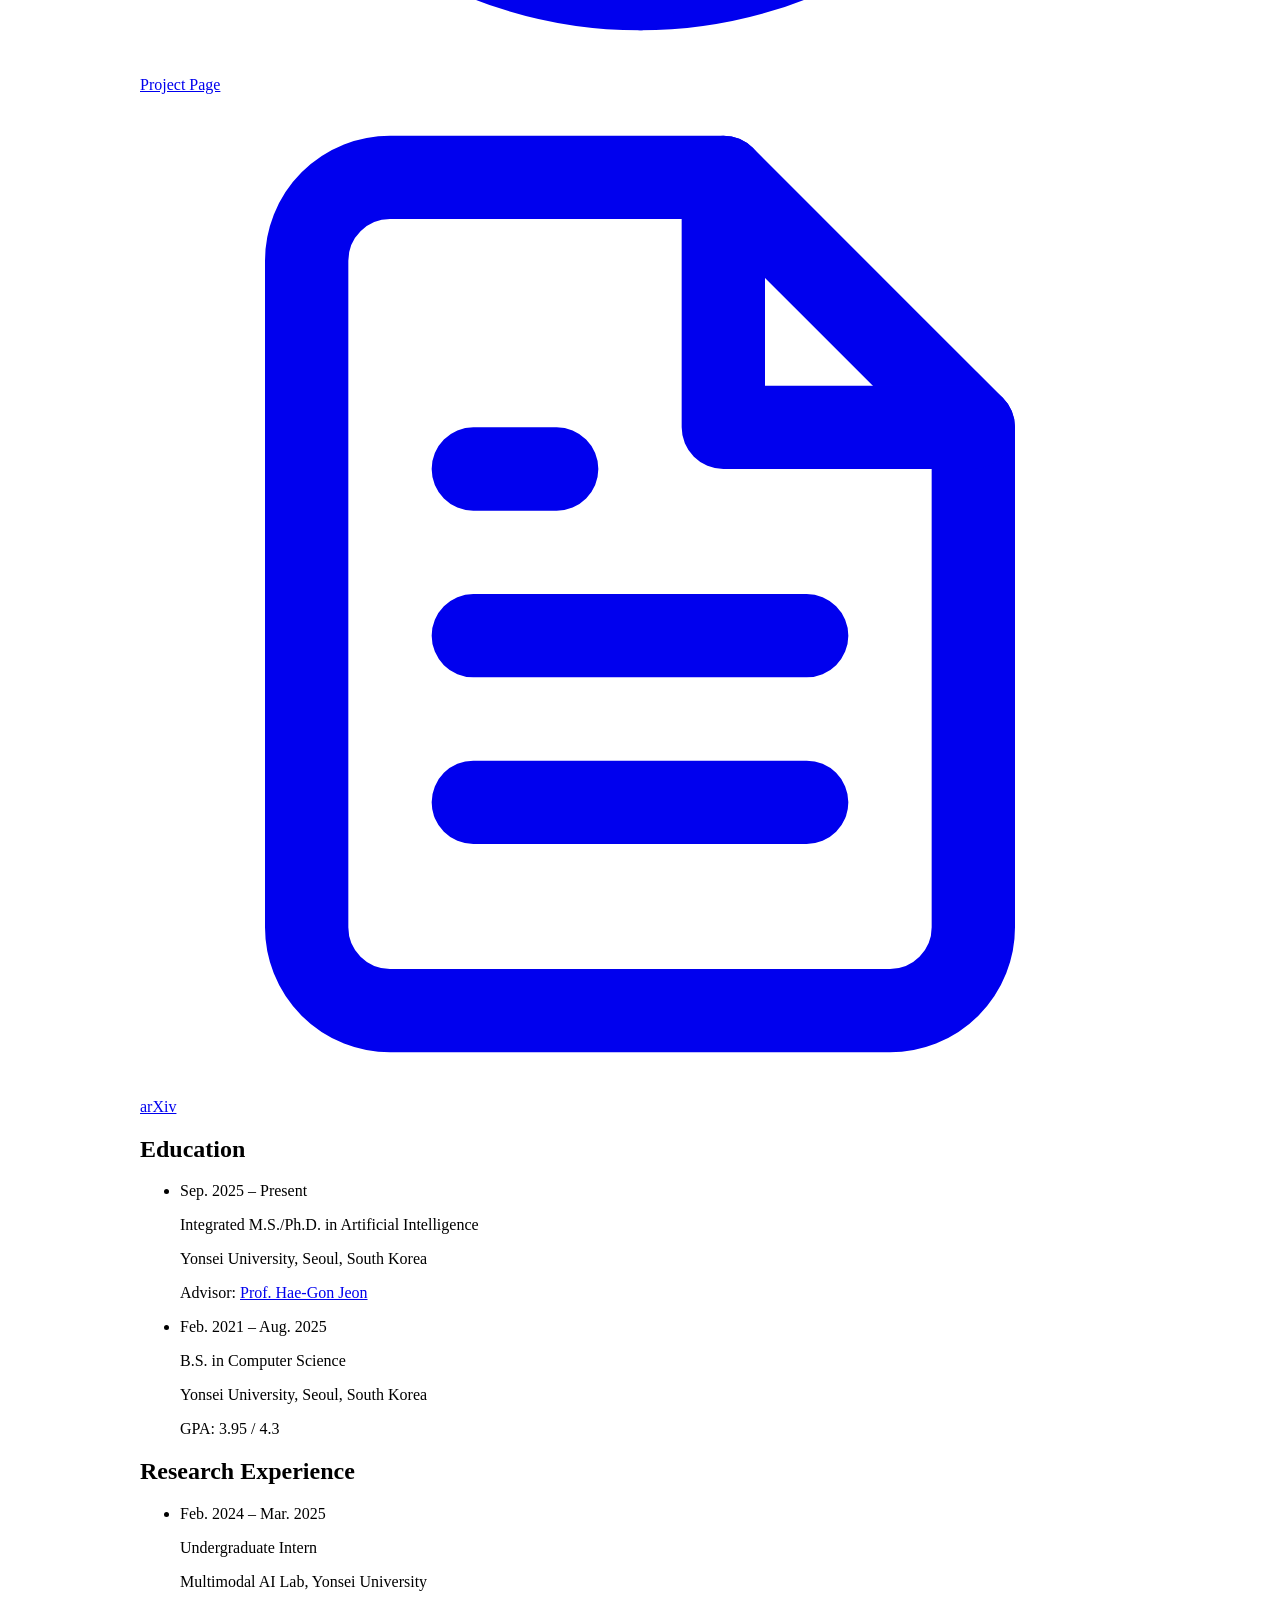
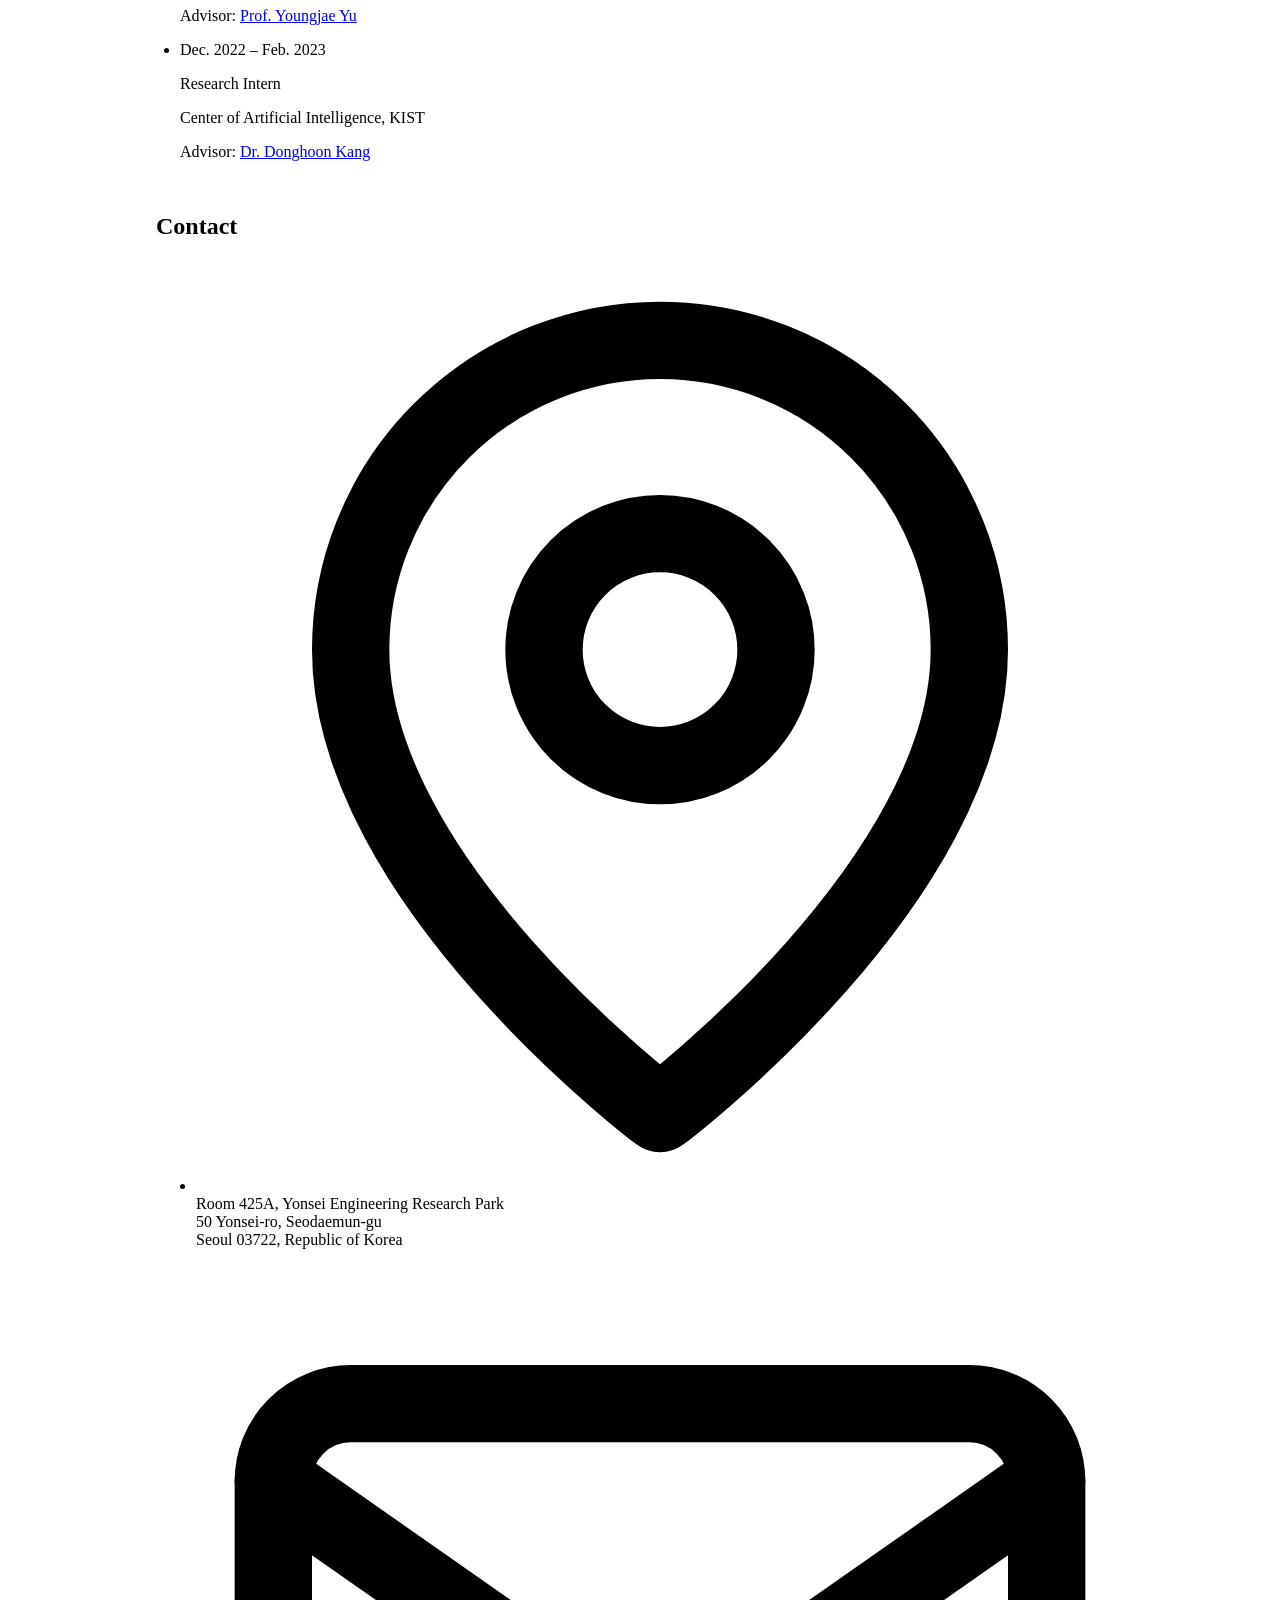
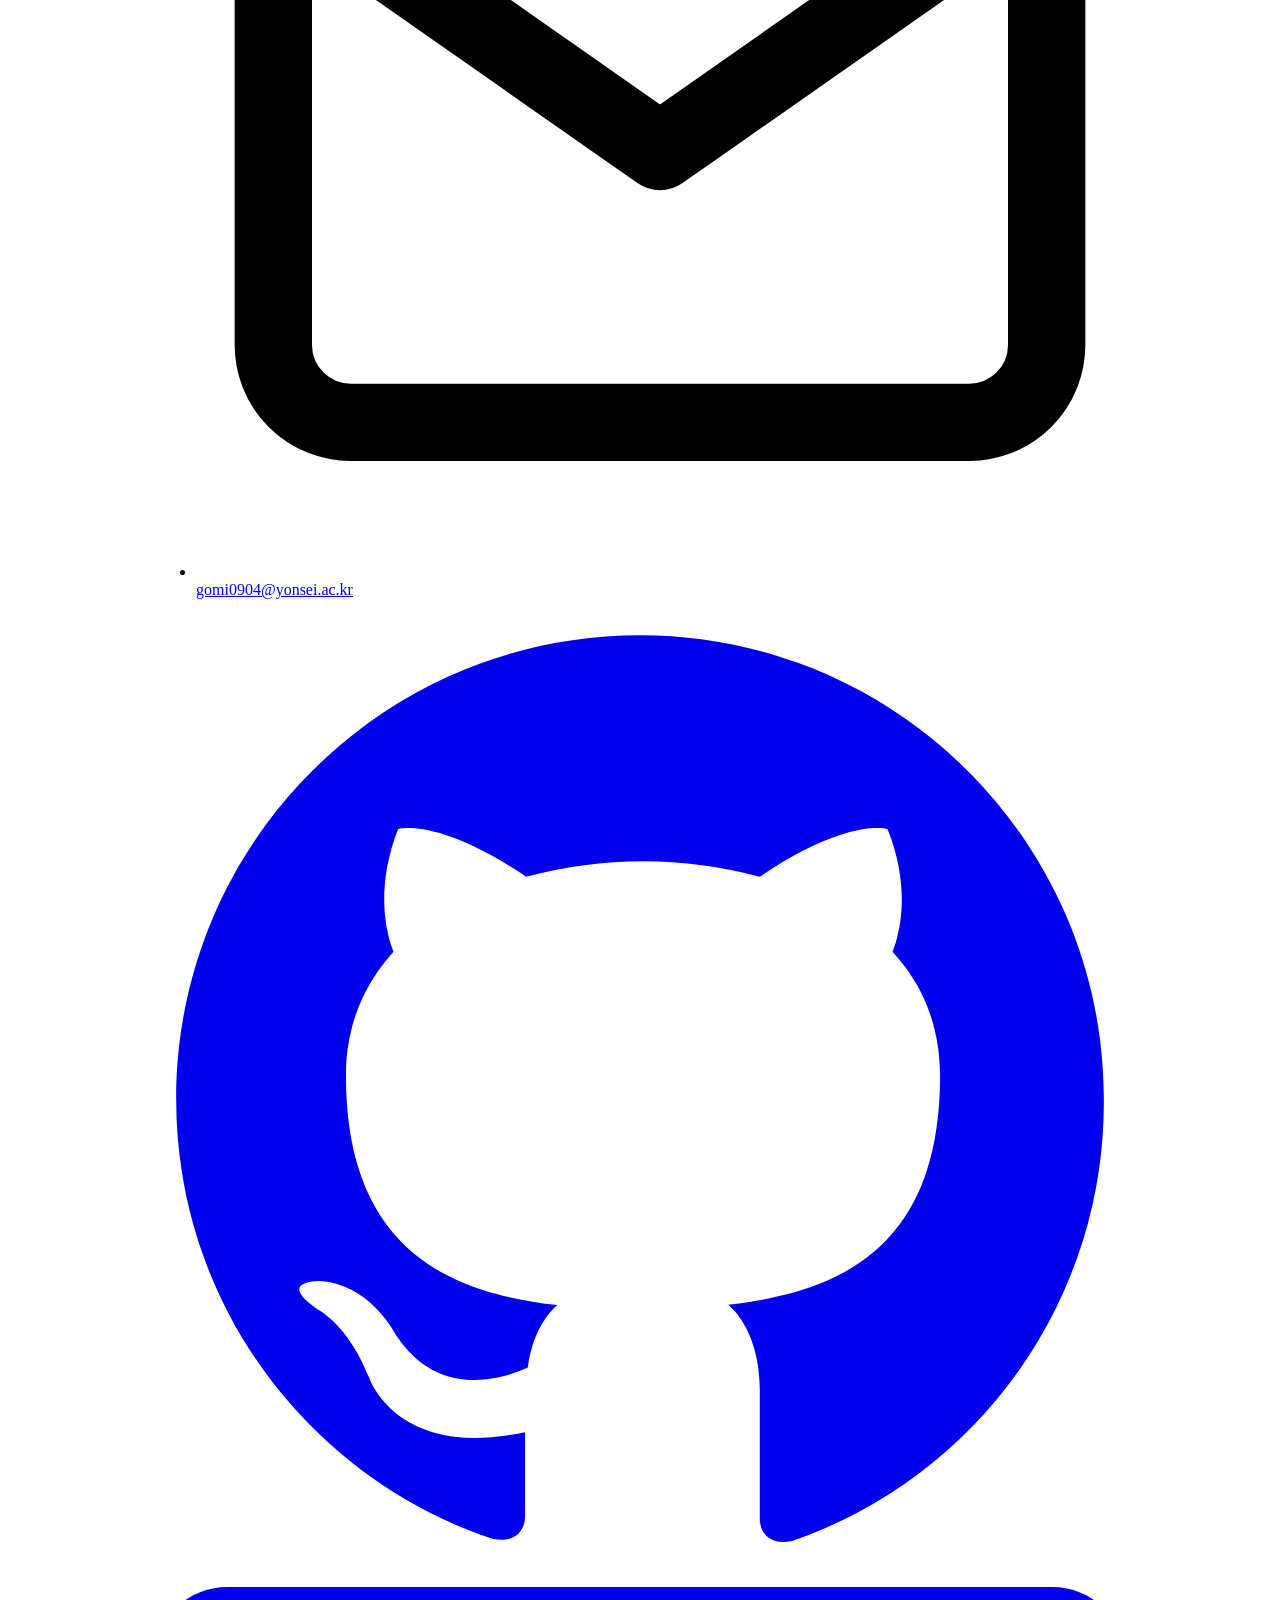
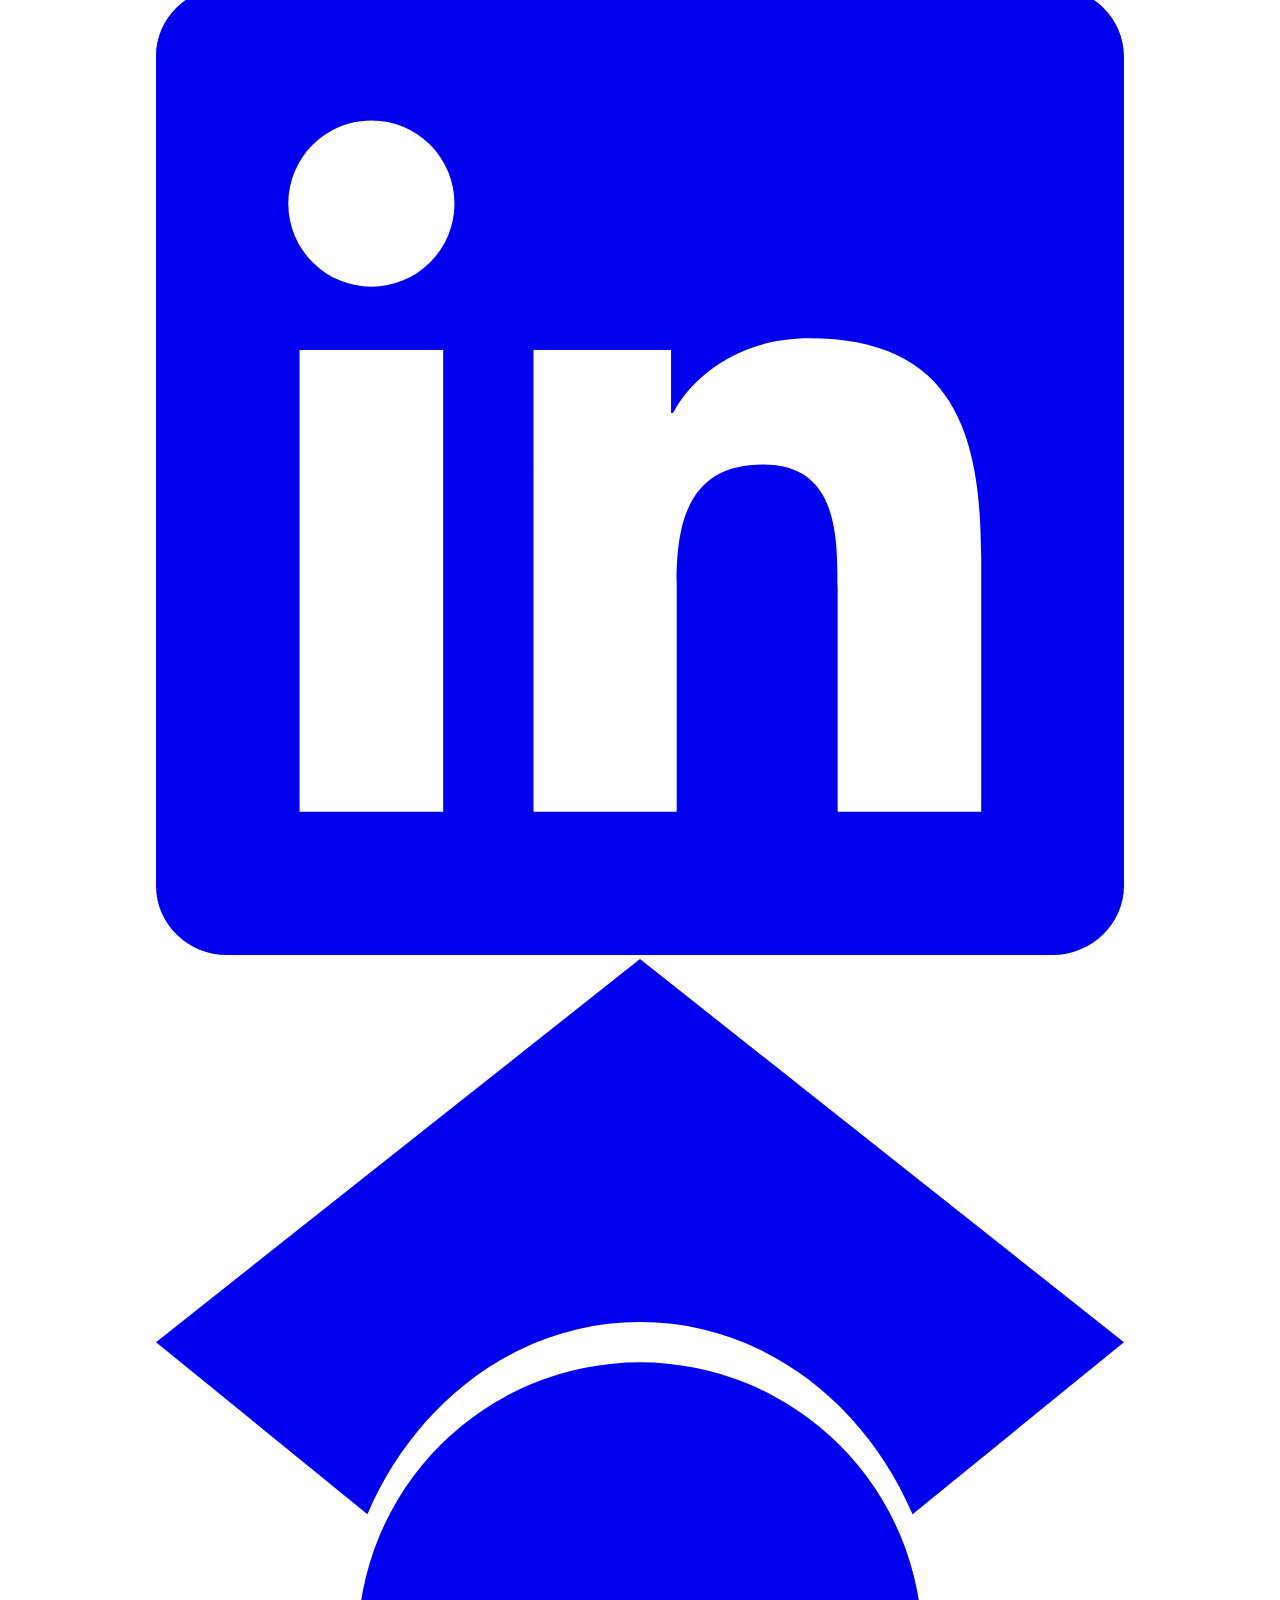
==== commit dbb19c54: "fix: CV" ====
--- a/index.html
+++ b/index.html
@@ -47,7 +47,7 @@
                 </p>
                 <p class="links-text">
                   
-                  <a href="https://drive.google.com/file/d/16P_p9hg07EMKHx6VyQo4HmPRwxgeGeKV/view?usp=drive_link">CV</a><span class="sep">(last updated Oct 11, 2026)/</span>
+                  <a href="https://drive.google.com/file/d/1qtv9KuvaSR-gzNU1FjmQtau2ZsYgvv6U/view?usp=sharing">CV</a><span class="sep">(last updated Oct 23, 2026)/</span>
                   <a href="https://scholar.google.com/citations?hl=ko&user=VhP1UfAAAAAJ">Scholar</a><span class="sep">/</span>
                   <a href="https://github.com/shoxedqBbB">GitHub</a><span class="sep">/</span>
                   <a href="https://www.linkedin.com/in/%EC%8A%B9%ED%98%B8-%EB%B0%95-468747253/">LinkedIn</a>
@@ -65,7 +65,7 @@
               <td style="padding:16px;width:100%;vertical-align:middle">
                 <h2>News</h2>
                 <ul class="clean">
-                  <li><span class="date">Sep. 2026</span> 🎉 Our paper <a href="https://shoxedqbbb.github.io/DyMoS/">DyMoS</a> has been accepted to NeurIPS 2026.</li>
+                  <li><span class="date">Sep. 2026</span> 🎉 Our paper <a href="https://i2v-dymos.github.io/">DyMoS</a> has been accepted to NeurIPS 2026.</li>
                   <li><span class="date">Sep. 2025</span> Started integrated M.S./Ph.D. at Yonsei University, Department of Artificial Intelligence.</li>
                   <li><span class="date">Aug. 2025</span> Received B.S. in Computer Science from Yonsei University.</li>
                 </ul>
@@ -130,7 +130,7 @@
               </div>
             </div>
             <div>
-              <a href="https://shoxedqbbb.github.io/DyMoS/">
+              <a href="https://i2v-dymos.github.io/">
                 <span class="papertitle">Rebalancing Reference Frame Dominance to Improve Motion in Image-to-Video Models</span>
               </a>
               <br>
@@ -138,7 +138,7 @@
               <br>
               <em>NeurIPS</em>, 2026
               <div class="pub-buttons">
-                <a href="https://shoxedqbbb.github.io/DyMoS/">
+                <a href="https://i2v-dymos.github.io/">
                   <svg viewBox="0 0 24 24" fill="none" stroke="currentColor" stroke-width="2" stroke-linecap="round" stroke-linejoin="round"><circle cx="12" cy="12" r="10"/><path d="M2 12h20"/><path d="M12 2a15.3 15.3 0 0 1 4 10 15.3 15.3 0 0 1-4 10 15.3 15.3 0 0 1-4-10 15.3 15.3 0 0 1 4-10z"/></svg>
                   Project Page
                 </a>
@@ -160,7 +160,7 @@
               <img src='images/welike2party_teaser_paperstyle.gif' alt="WeLike2Party! teaser figure">
             </div>
             <div>
-              <a href="https://wl2pvideo.github.io/">
+              <a href="https://wl2p-video.github.io/">
                 <span class="papertitle">WeLike2Party! In-Context Motion Transfer for Multi-Human Image Animation</span>
               </a>
               <br>
@@ -168,7 +168,7 @@
               <br>
               <em>arXiv</em>, 2026
               <div class="pub-buttons">
-                <a href="https://wl2pvideo.github.io/">
+                <a href="https://wl2p-video.github.io/">
                   <svg viewBox="0 0 24 24" fill="none" stroke="currentColor" stroke-width="2" stroke-linecap="round" stroke-linejoin="round"><circle cx="12" cy="12" r="10"/><path d="M2 12h20"/><path d="M12 2a15.3 15.3 0 0 1 4 10 15.3 15.3 0 0 1-4 10 15.3 15.3 0 0 1-4-10 15.3 15.3 0 0 1 4-10z"/></svg>
                   Project Page
                 </a>
@@ -348,6 +348,28 @@
     // Reset all to start, then play simultaneously
     group.videos.forEach(v => { try { v.currentTime = 0; } catch (_) {} });
     group.videos.forEach(v => { v.play().catch(() => {}); });
+    keepInSync(group);
+  }
+  // First video is the master; followers are continuously pulled back to it so
+  // independent loops, buffering stalls, or tab switches can't make them drift.
+  function keepInSync(group) {
+    const [master, ...followers] = group.videos;
+    if (!followers.length) return;
+    const DRIFT = 0.06; // seconds (~1.5 frames)
+    const tick = () => {
+      if (master.paused || master.readyState < 3) {
+        // Master stalled (buffering) — hold followers so they don't run ahead
+        followers.forEach(f => { if (!f.paused) f.pause(); });
+      } else {
+        const t = master.currentTime;
+        followers.forEach(f => {
+          if (Math.abs(f.currentTime - t) > DRIFT) f.currentTime = t;
+          if (f.paused && !f.seeking) f.play().catch(() => {});
+        });
+      }
+      requestAnimationFrame(tick);
+    };
+    requestAnimationFrame(tick);
   }
 
   // ---------- Flip card toggle ----------
